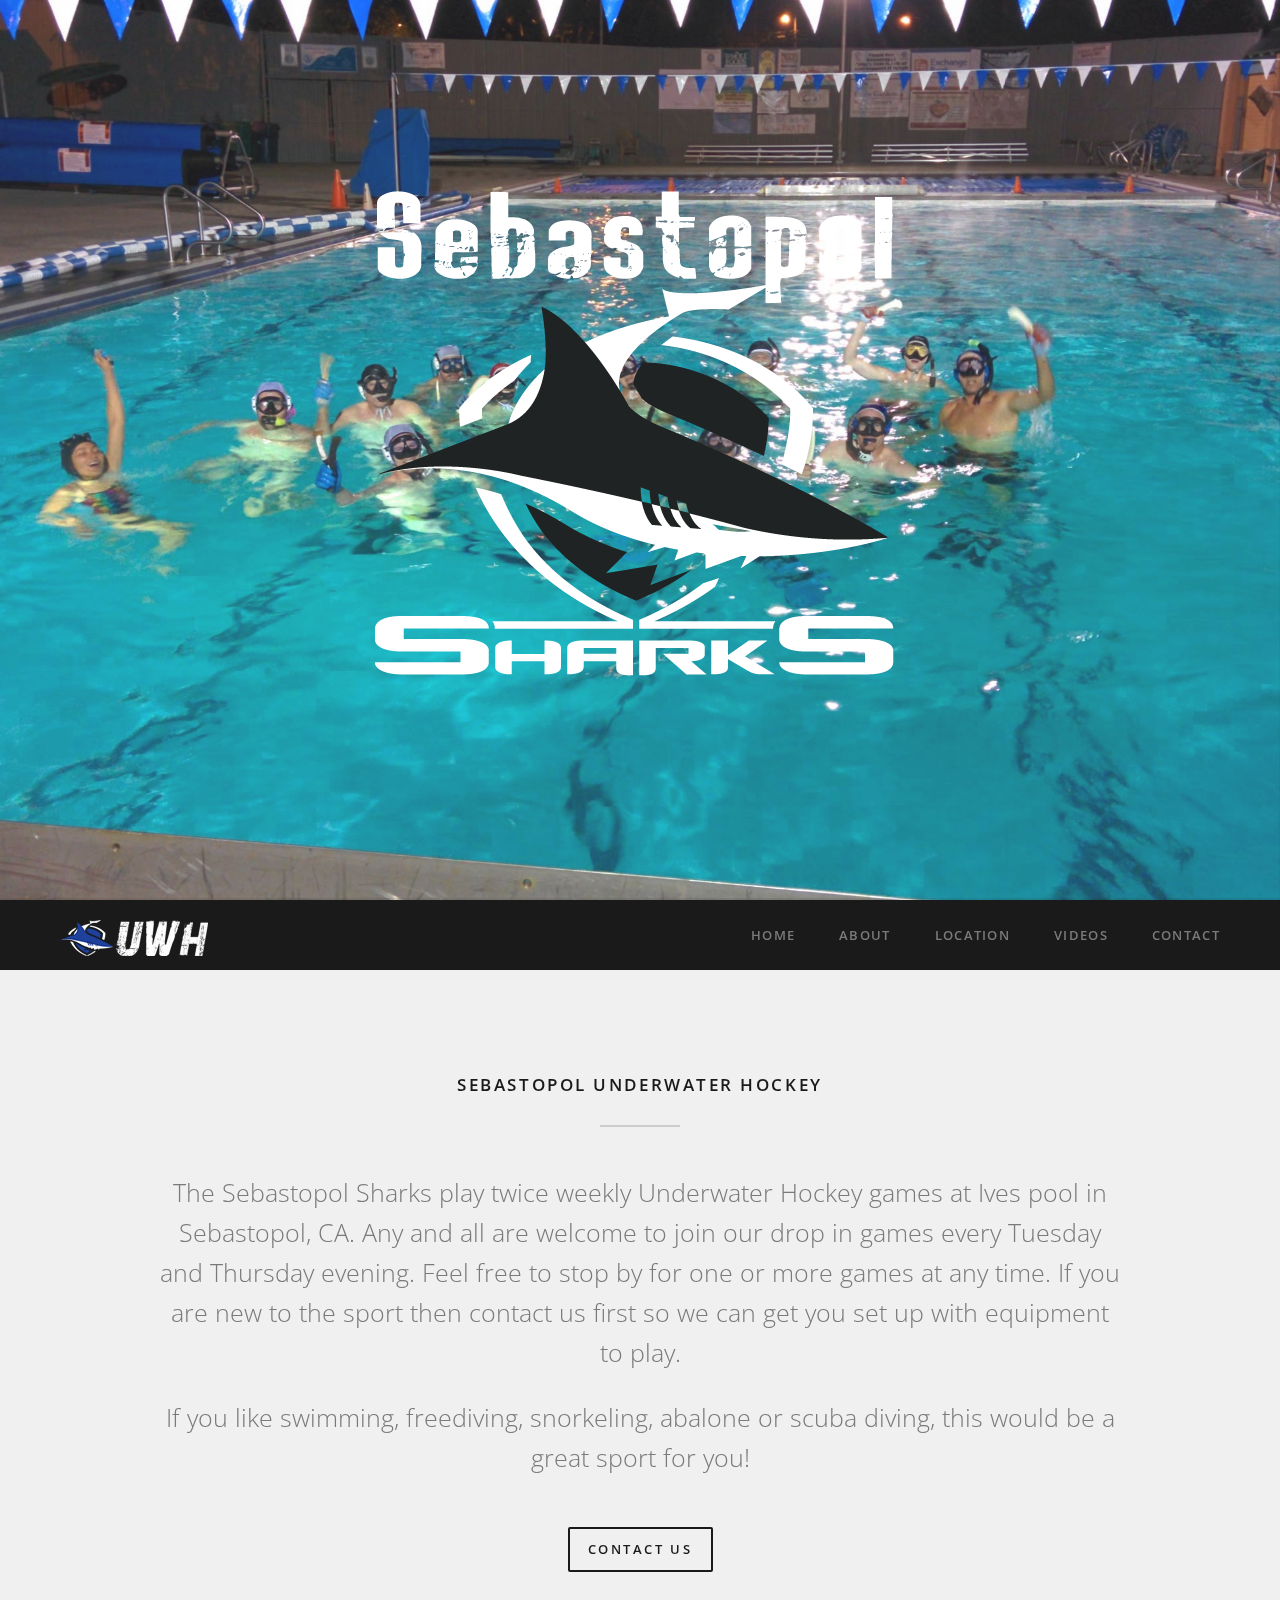
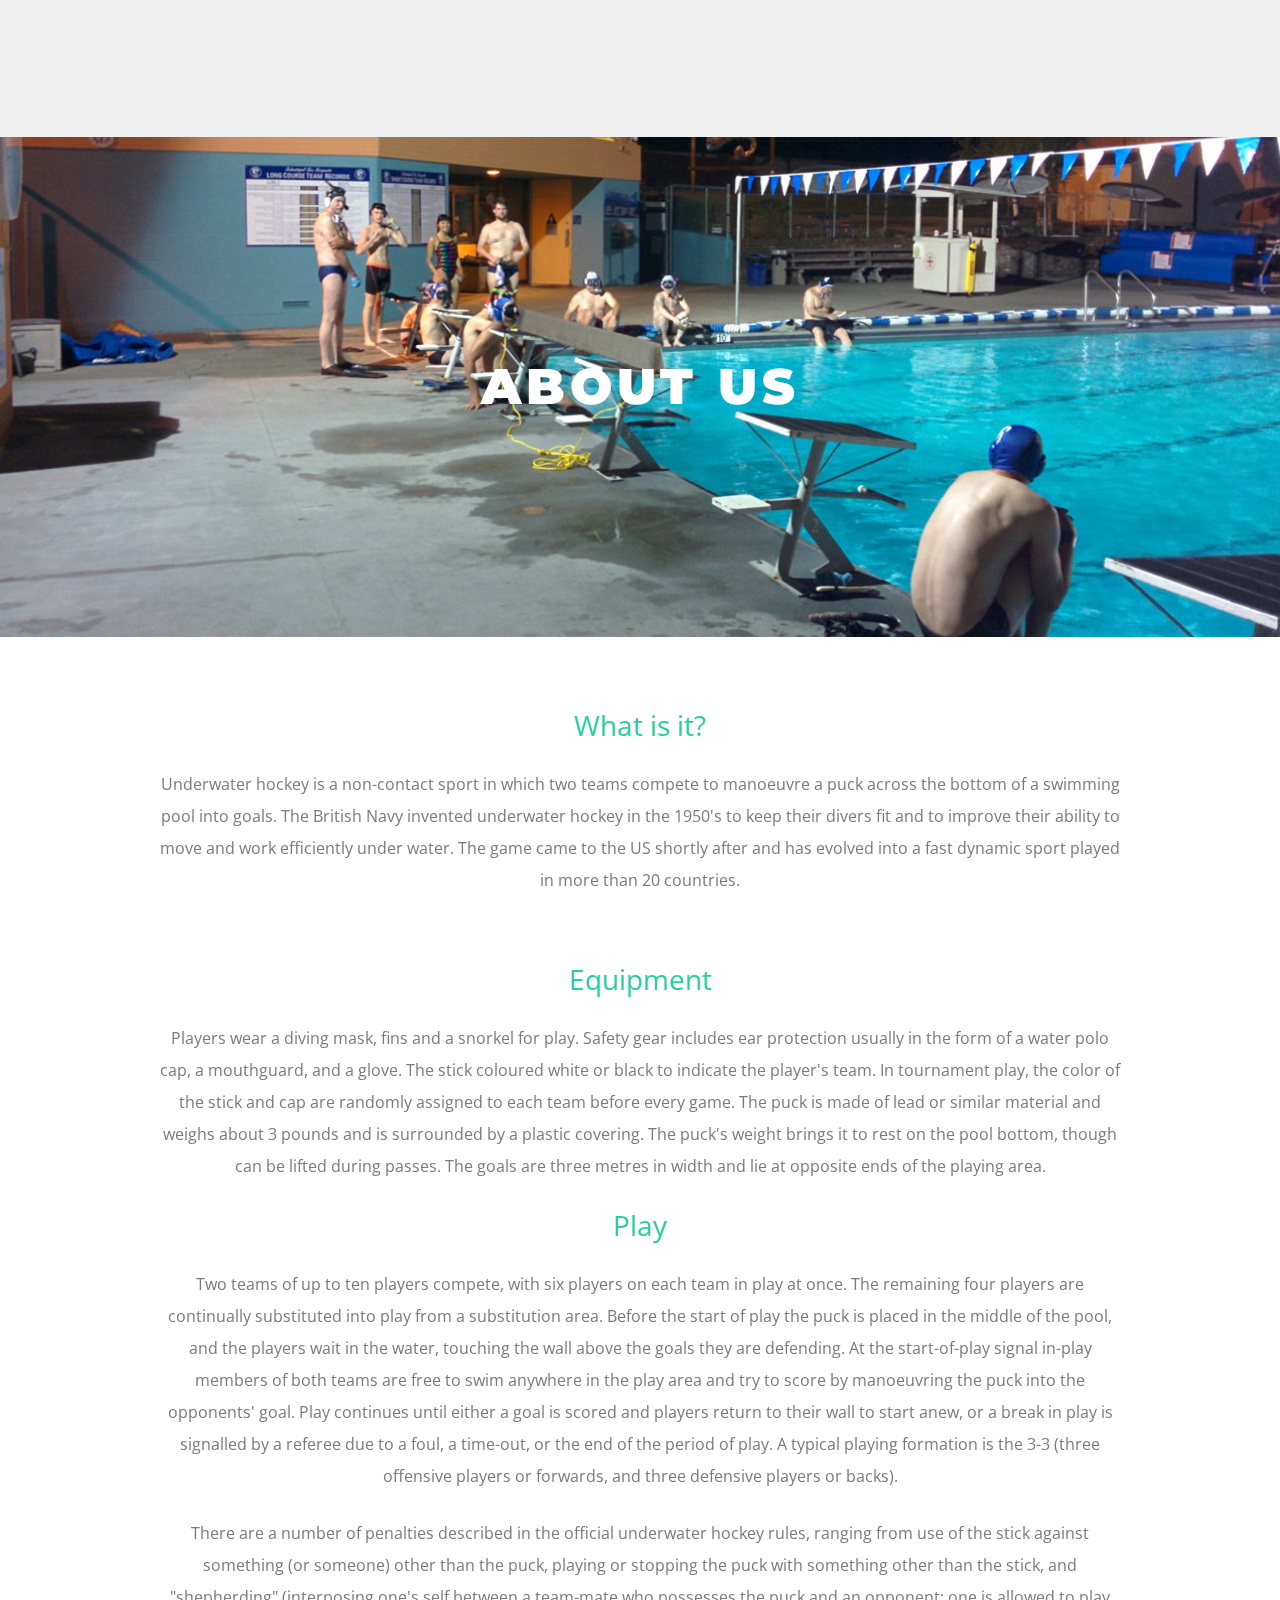
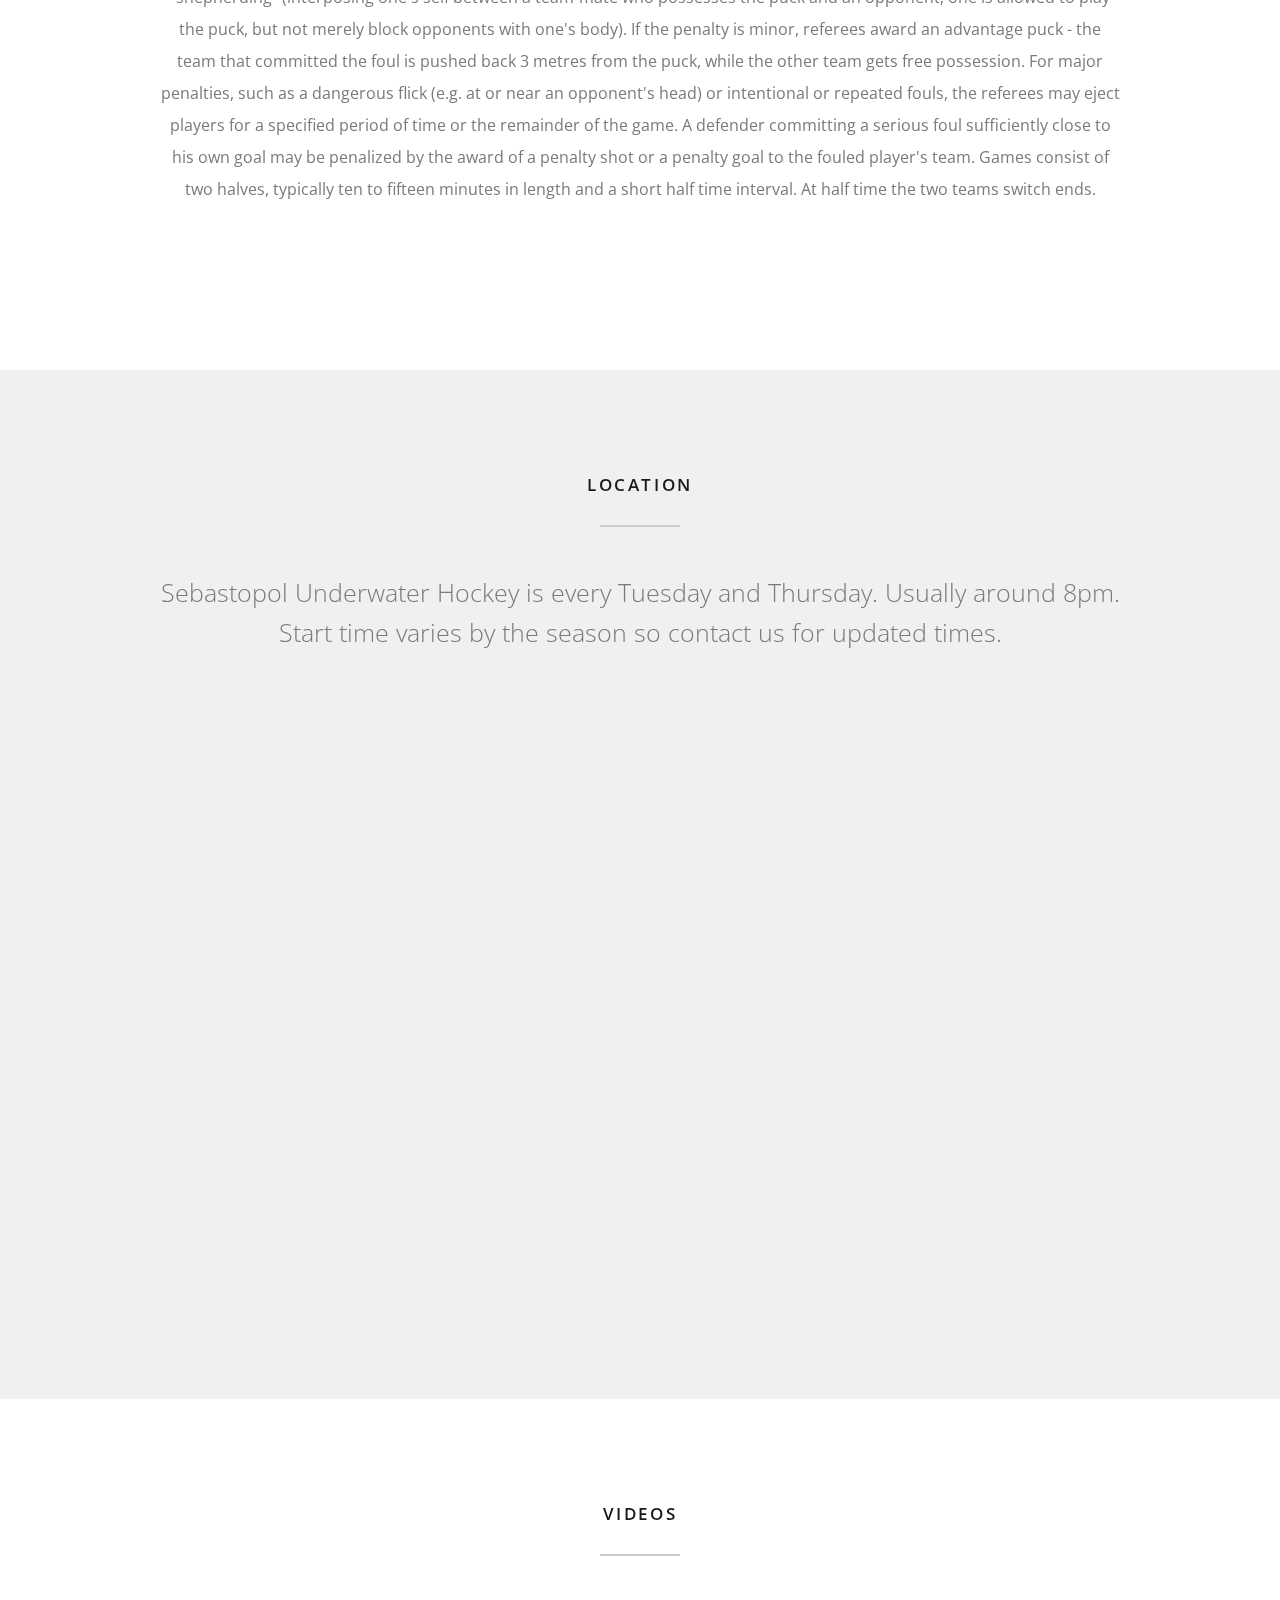
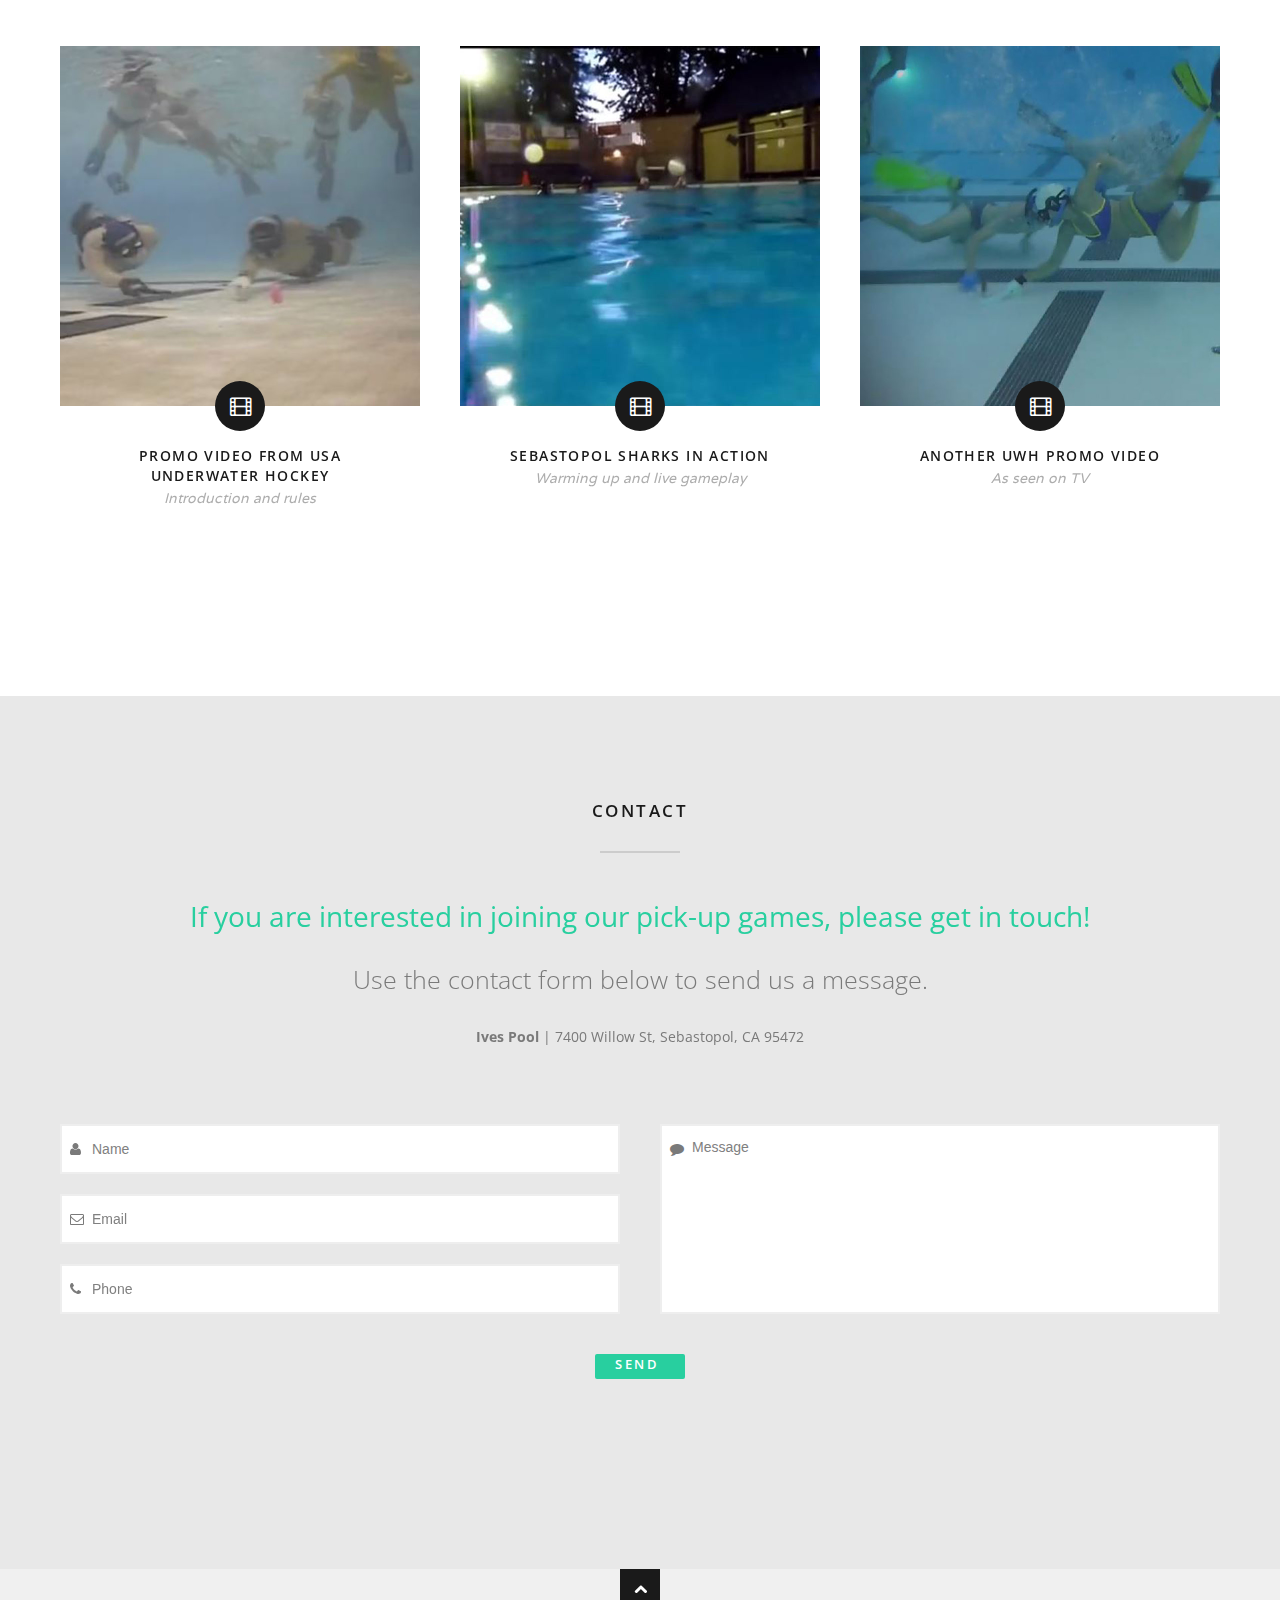
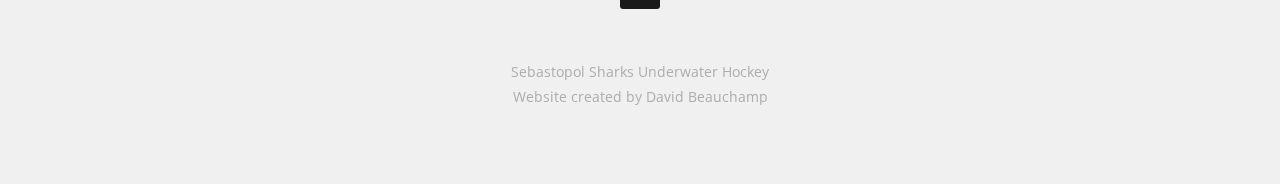
==== index.html @ 555e00df "Form button styles" ====
<!DOCTYPE html>
<!--[if IE 8 ]><html class="desktop ie8 no-js" lang="en-US"><![endif]-->
<!--[if IE 9 ]><html class="desktop ie9 no-js" lang="en-US"><![endif]-->
<!--[if (gte IE 9)|!(IE)]><!--><html class="no-js" lang="en-US"><!--<![endif]-->
   
	<head>
		<meta charset="UTF-8" />
		<title>Sebastopol Sharks | Underwater Hockey Club from Sebastopol, CA</title>
    <meta name="description" content="The Sebastopol Sharks are an Underwater Hockey club practicing underwater hockey in Sebastopol California.">
		<meta name="viewport" content="width=device-width, initial-scale=1.0, maximum-scale=1.0, user-scalable=0" />
    <meta name="author" content="David Beauchamp">

		<!--[if lt IE 9]>
		<script type="text/javascript">/*@cc_on'abbr article aside audio canvas details figcaption figure footer header hgroup mark meter nav output progress section summary subline time video'.replace(/\w+/g,function(n){document.createElement(n)})@*/</script>
		<![endif]-->
		<script type="text/javascript">if(Function('/*@cc_on return document.documentMode===10@*/')()){document.documentElement.className+=' ie10';}</script>

		<!-- favicon -->
		<link rel="apple-touch-icon" sizes="180x180" href="/apple-touch-icon.png">
		<link rel="icon" type="image/png" sizes="32x32" href="/favicon-32x32.png">
		<link rel="icon" type="image/png" sizes="16x16" href="/favicon-16x16.png">
		<link rel="manifest" href="/site.webmanifest">
		<link rel="mask-icon" href="/safari-pinned-tab.svg" color="#5bbad5">
		<meta name="msapplication-TileColor" content="#da532c">
		<meta name="theme-color" content="#ffffff">

		<link rel="stylesheet" type="text/css" href="//fonts.googleapis.com/css?family=Open+Sans:400italic,300,400,700,800|Montserrat:400,700|Varela:regular&amp;subset=latin,latin-ext">
		<link rel='stylesheet'  href='css/loader.css' type='text/css' media='all' />
		<link rel='stylesheet'  href='css/essentials.css' type='text/css' media='all' />
		<link rel='stylesheet'  href='css/ytplayer.css' type='text/css' media='all' />
		<link rel='stylesheet'  href='css/font-awesome.min.css' type='text/css' media='all' />
		<link rel='stylesheet'  href='css/magnific-popup.css' type='text/css' media='all' />
		<link rel='stylesheet'  href='css/jquery.bxslider.css' type='text/css' media='all' />
		<link rel='stylesheet'  href='css/superslides.css' type='text/css' media='all' />
		<link rel='stylesheet'  href='css/style.css' type='text/css' media='all' />
		<link rel='stylesheet'  href='css/common.css' type='text/css' media='all' />
		<link rel='stylesheet'  href='css/skin.css' type='text/css' media='all' />
		<link rel='stylesheet'  href='css/custom.css' type='text/css' media='all' />
		<link rel='stylesheet'  href='css/style2.css' type='text/css' media='all' />
		<script type='text/javascript' src='js/jquery.js'></script>
		<script type='text/javascript' src='js/jquery-migrate.min.js'></script>
		<style type="text/css">body,#a297586vform .submit{font-family:'Open Sans';}h1.fittext,h2.fittext,h3.fittext,h4.fittext,h5.fittext,h6.fittext,.bigtext h1,.bigtext h2,.bigtext h3,.bigtext h4,.bigtext h5,.bigtext h6,h1.bigtext,h2.bigtext,h3.bigtext,h4.bigtext,h5.bigtext,h6.bigtext,.fourofour h1{font-family:'Montserrat';}h1.serif,h2.serif,h3.serif,h4.serif,h5.serif,h6.serif,p.serif,.serif h1,.serif h2,.serif h3,.serif h4,.serif h5,.serif h6,.serif p,blockquote,ul.home-menu li em,.portfolio-thumb em,.fourofour em{font-family:'Varela';}</style><style type="text/css" id="pe-theme-custom-colors">a:hover{color:#28cf9f;}.text-color{color:#28cf9f;}h1.text-color{color:#28cf9f;}h2.text-color{color:#28cf9f;}h3.text-color{color:#28cf9f;}h4.text-color{color:#28cf9f;}h5.text-color{color:#28cf9f;}h6.text-color{color:#28cf9f;}p.text-color{color:#28cf9f;}.text-color h1{color:#28cf9f;}.text-color h2{color:#28cf9f;}.text-color h3{color:#28cf9f;}.text-color h4{color:#28cf9f;}.text-color h5{color:#28cf9f;}.text-color h6{color:#28cf9f;}.text-color p{color:#28cf9f;}q.colorq:before{color:#28cf9f;}q.colorq:after{color:#28cf9f;}a.arrow-link:after{color:#28cf9f;}.button.outline.color{background-color:#28cf9f;}.icon.outline.color{color:#28cf9f;}.main-menu h1 a{color:#28cf9f;}.toggle{color:#28cf9f;}.main-menu.white-menu .menu li a:hover{color:#28cf9f;}.icon.huge:hover{border-color:#28cf9f;}.serviceblock:hover i{border-color:#28cf9f;}#success_page h4{color:#28cf9f;}.post-meta a:hover{color:#28cf9f;}.post-body a:hover{color:#28cf9f;}li.cat-item a:hover{color:#28cf9f;}.widget_archive li a:hover{color:#28cf9f;}.fn a{color:#28cf9f;}.comment-meta a:hover{color:#28cf9f;}hover{color:#28cf9f;}.required{color:#28cf9f;}.serviceblock i:hover{background-color:#28cf9f;}.text-bg{background-color:#28cf9f;}.text-bg.color{background-color:#28cf9f;}a.button:hover{background-color:#28cf9f;}a .icon:hover{background-color:#28cf9f;}.button.color{background-color:#28cf9f;}.icon.color{background-color:#28cf9f;}a.button.outline.color:hover{background-color:#28cf9f;}a .icon.outline.color:hover{background-color:#28cf9f;}.bullet-pagination a{background-color:#28cf9f;}ul.home-menu li a:hover>i{border-color:#28cf9f;}a.play-btn:hover>i{background-color:#28cf9f;}.portfolio-thumb:hover i{background-color:#28cf9f;}li.service-item:hover i{background-color:#28cf9f;}#a297586vform .submit{background-color:#28cf9f;}#a297586vform input[type='submit'][disabled]{background-color:#28cf9f;}.fourofour a:hover>i{border-color:#28cf9f;}.tags a:hover{background-color:#28cf9f;}.widget_tag_cloud .tagcloud a:hover{background-color:#28cf9f;}a.comment-reply-link:hover{background-color:#28cf9f;}#respond form button[type='submit']{background-color:#28cf9f;}#respond form button[type='submit'][disabled]{background-color:#28cf9f;}.bx-wrapper .bx-pager.bx-default-pager a:hover{background-color:#28cf9f;}.bx-wrapper .bx-pager.bx-default-pager a.active{background-color:#28cf9f;}a.underline{border-color:#28cf9f;}.play-btn:hover>i{border-color:#28cf9f;}#a297586vform input:focus{border-color:#28cf9f;}#a297586vform textarea:focus{border-color:#28cf9f;}#a297586vform select:focus{border-color:#28cf9f;}.widget_search input.search:focus{border-color:#28cf9f;}#respond form input[type=text]:focus{border-color:#28cf9f;}#respond form textarea:focus{border-color:#28cf9f;}.fa.icon.outline.color{border-color:#28cf9f;}
		</style>
		<script src="https://www.google.com/recaptcha/api.js"></script>
</head>

<body class="home page page-id-29 page-parent page-template page-template-page_home-php">

	<!-- Preloader -->
	<div id="preloader">
		<div id="status">&nbsp;</div>
	</div>				
					
	<section id="home" class="home-wrap video playhide">
		<div class="home-content text-white">
			<h1 class="fittext uppercase bold">
				<img src="img/sebastopol_sharks_site_logo2.png" id="shark-logo" alt="Sebastopol Sharks Underwater Hockey Logo" />
			</h1>
		</div>
	</section>

	<div class="video-container">
	</div>
	
	<div style="background-image: url('img/bg2.jpg');" class="fullscreen-img">
	</div>			

<!-- Menu -->
<div class="main-menu fixedmenu">
	<div class="menu-wrap">	
		<a href="#" class="smoothscroll">
			<img src="img/sharks-uwh.png" width="148" height="36" alt="Underwater Hockey Sebastopol California logo">
		</a>
		<input type="checkbox" id="toggle" />
		<label for="toggle" class="toggle"></label>

		<ul class="nav">
			<li id="menu-item-63" class="menu-item menu-item-type-post_type menu-item-object-page current-menu-item page_item page-item-29 current_page_item smoothscroll current-menu-item active menu-item-63"><a href="/index.html">Home</a></li>
			<li id="menu-item-65" class="menu-item menu-item-type-post_type menu-item-object-page smoothscroll menu-item-65"><a href="/#about">About</a></li>
			<li id="menu-item-64" class="menu-item menu-item-type-post_type menu-item-object-page smoothscroll menu-item-64"><a href="/#location">Location</a></li>
			<li id="menu-item-64" class="menu-item menu-item-type-post_type menu-item-object-page smoothscroll menu-item-64"><a href="/#videos">Videos</a></li>
			<li id="menu-item-222" class="menu-item menu-item-type-post_type menu-item-object-page smoothscroll menu-item-222"><a href="/#contact">Contact</a></li>
		</ul>
	</div>	
</div>

<!-- <section id="tournament" class="call-to-action" style="background-color:#333333">
	<div class="header small">
		<div class="header-center">
			<div class="centerdiv" style="padding: 80px 0;">
				<h5 class="bigtext serif italic text-color">Sebastapol Sharks would like to invite all those interested to attend our 4th annual post thanksgiving pot luck.</h5>
				<hr />
				<p class="big thin">It will occur on the Saturday after thanksgiving November 26th from 14:30 - 19:30 with some place to eat afterwards.  We are deciding on the location, Nate even though he will be in Columbia playing a much more intense but less fun UWH event has volunteered his parents but other locals may be hosting, you don't need to worry about that just yet, come play and then we will get you to food after.</p>
				<p class="big thin">Just as in the past the teams will be made based on my knowledge of the individuals skill with some input by sorta impartial participants the day of.  That said we still need a head count and a rough idea of who will be attending.</p>
				<p class="big thin">Format will vary depending on who shows up but will be short games run back to back to back for the time we have available.  Teams will be 5 or 6 players and since it is normally cold outside and we don't have room for in water subbing we won't have subs.  Keeps it simple that way.
At the end we will have a final game and declare a champion, give out some nominal prize and do our best to forget who those people were.</p>
				<p class="big thin">Cost will be kept to a minimum, the more we have the cheaper it will be on an individual basis but should be in the $20 range... think 3 regular practices just all at once.</p>
				<p class="big thin">The pool is one of the more fun to play in will will find anywhere. 25 yds long x 6 lanes wide.  That means no artificial walls, no puck crossing the a lane line for a boarder just a box filled with water and real hard sides of the pool to squish people against.  The bottom is sorta fast painted fiberglass so your sticks don't wear down, your suits don't get chewed up and the puck will move with relative ease.</p>
				<p class="big thin">Please respond using the contact form at <a style="color: #28cf9f;" href="#contact" target="_self">the bottom</a>, as soon as convenient so I can get a rough idea on the number of people to try and best divide teams and time to maximize our fun.</p>
				<p class="big thin">Cheers,<br/>Scott Tucker</p>
			</div>
		</div>
	</div>

</section> -->

<section id="intro-text" class="introduction" style="background-color:#f0f0f0">
	<div class="row">
		<div class="ten columns center">

			<!-- The title -->
			<div class="title">
				<h1>Sebastopol Underwater Hockey</h1>
				<hr>
			</div>
		
			<p class="big thin">The Sebastopol Sharks play twice weekly Underwater Hockey games at Ives pool in Sebastopol, CA. Any and all are welcome to join our drop in games every Tuesday and Thursday evening. Feel free to stop by for one or more games at any time. If you are new to the sport then contact us first so we can get you set up with equipment to play.</p>
			<p class="big thin">If you like swimming, freediving, snorkeling, abalone or scuba diving, this would be a great sport for you!</p>
			<p><a class="button outline smoothscroll " href="/#contact" target="_self">Contact Us</a></p>

		</div>
	</div>
</section>

<section id="about" class="about" style="background-color:#ffffff">
	
	<div style="background-image: url('img/hanging-out2.jpg')" class="header bottom">
		<div class="header-center">
			<div class="centerdiv text-white">
				<h4 class="bigtext uppercase letterspace bold">About Us</h4>
			</div>
		</div>
	</div>	
	
	<div class="row margin-bottom">
		<div class="ten columns center">
			<h2 class="text-color">What is it?</h2>
	    <div class="page-author-content">
	      <p>Underwater hockey is a non-contact sport in which two teams compete to manoeuvre a puck across the bottom of a swimming pool into goals. The British Navy invented underwater hockey in the 1950's to keep their divers fit and to improve their ability to move and work efficiently under water. The game came to the US shortly after and has evolved into a fast dynamic sport played in more than 20 countries.</p>
	    </div>
    </div>
  </div>
    
	<div class="row">
		<div class="ten columns center">
			<h2 class="text-color">Equipment</h2>	
	    <div class="page-author-content">
				<p>Players wear a diving mask, fins and a snorkel for play. Safety gear includes ear protection usually in the form of a water polo cap, a mouthguard, and a glove.
						The stick coloured white or black to indicate the player's team. In tournament play, the color of the stick and cap are randomly assigned to each team before every game.
						The puck is made of lead or similar material and weighs about 3 pounds and is surrounded by a plastic covering. The puck's weight brings it to rest on the pool bottom, though can be lifted during passes. The goals are three metres in width and lie at opposite ends of the playing area.</p>
			</div>
		</div>
	</div>

	<div class="row">
			<div class="ten columns center">
				<h2 class="text-color">Play</h2>	
				<div class="page-author-content">
					<p>Two teams of up to ten players compete, with six players on each team in play at once. The remaining four players are continually substituted into play from a substitution area.
							Before the start of play the puck is placed in the middle of the pool, and the players wait in the water, touching the wall above the goals they are defending. At the start-of-play signal in-play members of both teams are free to swim anywhere in the play area and try to score by manoeuvring the puck into the opponents' goal. Play continues until either a goal is scored and players return to their wall to start anew, or a break in play is signalled by a referee due to a foul, a time-out, or the end of the period of play. A typical playing formation is the 3-3 (three offensive players or forwards, and three defensive players or backs).</p>
					<p>There are a number of penalties described in the official underwater hockey rules, ranging from use of the stick against something (or someone) other than the puck, playing or stopping the puck with something other than the stick, and "shepherding" (interposing one's self between a team-mate who possesses the puck and an opponent; one is allowed to play the puck, but not merely block opponents with one's body). If the penalty is minor, referees award an advantage puck - the team that committed the foul is pushed back 3 metres from the puck, while the other team gets free possession. For major penalties, such as a dangerous flick (e.g. at or near an opponent's head) or intentional or repeated fouls, the referees may eject players for a specified period of time or the remainder of the game. A defender committing a serious foul sufficiently close to his own goal may be penalized by the award of a penalty shot or a penalty goal to the fouled player's team.
							Games consist of two halves, typically ten to fifteen minutes in length and a short half time interval. At half time the two teams switch ends.</p>
				</div>
			</div>
		</div>

</section>

<!-- <section class="call-to-action" style="background-color:#333333">
	<div class="header small">
		<div class="header-center">
			<div class="centerdiv">
				<h5 class="bigtext serif italic text-color"><br>
					<i style="float:right;">-Anonymous</i>
				</h5>
			</div>
		</div>
	</div>
</section> -->
        
<section class="more-work" id="location" style="background-color:#f0f0f0">	
	<div class="row">
		<div class="ten columns center">

			<div class="title">
				<h1>Location</h1>
				<hr>
			</div>		
			<p class="big thin">Sebastopol Underwater Hockey is every Tuesday and Thursday. Usually around 8pm. Start time varies by the season so contact us for updated times.</p>	
			<div class="page-body pe-wp-default">
				<p><iframe src="https://maps.google.com/maps?f=q&amp;source=embed&amp;hl=en&amp;geocode=&amp;q=Ives+Swimming+Pool,+Willow+Street,+Sebastopol,+CA&amp;aq=0&amp;oq=ives+pool+sebas&amp;sll=38.43555,-122.703545&amp;sspn=0.142262,0.308647&amp;ie=UTF8&amp;hq=Ives+Swimming+Pool,&amp;hnear=Willow+St,+Sebastopol,+Sonoma,+California+95472&amp;t=m&amp;cid=5983342784564646512&amp;ll=38.399996,-122.826405&amp;spn=0.008896,0.01929&amp;iwloc=A&amp;output=embed" frameborder="2" marginwidth="0" marginheight="0" scrolling="no" width="900" height="550"></iframe></p>
			</div>

		</div>
	</div>
</section>
        
<section id="videos" class="introduction" style="background-color:#fff">
	<div class="row">
		<div class="ten columns center margin-bottom">

			<div class="title">
				<h1>Videos</h1>
				<hr>
			</div>
		</div>
	</div>

	<div class="row margin equal">			
	<div class="four columns medium-six columns small-twelve columns fade-it portfolio-thumb dolightbox single-video">											
		<a class="popup-vimeo" href="http://vimeo.com/6919536">
			<img alt="Underwater hockey introduction" width="720" height="720" src="img/video-1.jpg"/><i class="fa fa-film"></i>
			<b>Promo video from USA Underwater Hockey</b>
			<em>Introduction and rules</em>
		</a>			
	</div>
			
	<div class="four columns medium-six columns small-twelve columns fade-it portfolio-thumb dolightbox single-video">					
		<a class="popup-youtube" href="https://www.youtube.com/watch?v=3oxBxt1nT_8">
			<img alt="Sebastopol Sharks underwater hockey playing the sport" width="720" height="720" src="img/video-2.jpg"/><i class="fa fa-film"></i>
			<b>Sebastopol Sharks in action</b>
			<em>Warming up and live gameplay</em>
		</a>			
	</div>
        
	<div class="four columns medium-six columns small-twelve columns fade-it portfolio-thumb dolightbox single-video">					
		<a class="popup-vimeo" href="http://vimeo.com/31221868">
			<img alt="USA Underwater hockey" width="720" height="720" src="img/video-3.jpg"/><i class="fa fa-film"></i>
			<b>Another UWH Promo Video</b>
			<em>As seen on TV</em>
		</a>		
	</div>
	</div>
</section>
        
<!-- Contact -->
<section id="contact" class="contact" style="background-color:#e8e8e8">
	<div class="row">
		<div class="ten columns center">

			<div class="title">
				<h1>Contact</h1>
				<hr>
			</div>
			
			<h2 class="text-color">If you are interested in joining our pick-up games, please get in touch!</h2>
			<p class="big thin">Use the contact form below to send us a message.</p>
			<p><strong>Ives Pool</strong>  |  7400 Willow St, Sebastopol, CA 95472</p>	 
		</div>
	</div>

	<div class="row">
		<form name="Contact Form" class="peThemeCForm" id="a297586vform" method="POST" data-netlify="true" netlify-honeypot="bot-field">
			<fieldset>
				<p class="hidden" style="display:none;">
					<label>
						Don’t fill this out if you’re human: <input name="bot-field" />
					</label>
				</p>
				<div class="six columns">
					<label for="name" accesskey="U"><i class="fa fa-user"></i></label>
					<input name="name" placeholder="Name" type="text" id="name" size="30" />

					<label for="email" accesskey="E"><i class="fa fa-envelope-o"></i></label>
					<input name="email" placeholder="Email" type="email" id="email" size="30" required />

					<label for="phone" accesskey="P"><i class="fa fa-phone"></i></label>
					<input name="phone" placeholder="Phone" type="tel" id="phone" size="30" />
				</div>
				<div class="six columns">
					<label for="comments" accesskey="C"><i class="fa fa-comment"></i></label>
					<textarea name="comments" placeholder="Message" id="comments" required ></textarea>
				</div>
				<div class="twelve columns">
					<button type="submit" class="submit" id="submit" value="Send Message">Send <i id="fa-send-icon" class="fa fa-paper-plane"></i></button>
				</div>
			</fieldset>
		</form>
		<div class="twelve columns">
			<br />
			<p class="big thin contact__msg"></p>
		</div>
	</div>
</section>

	<!-- The footer -->
	<section class="footer-two">
		<div class="row">
			<div class="twelve columns">

				<!-- Back to top button -->
				<p><a href="#" class="back-to-top smoothscroll"><i class="fa fa-chevron-up icon arrow-top"></i></a></p>

				<!-- Credits -->
				<p class="text-light">Sebastopol Sharks Underwater Hockey 
				<br>Website created by David Beauchamp</p>

			</div>
		</div>
	</section>
	<script type='text/javascript' src='js/theme.min.js'></script>
	<script>
    const handleSubmit = (event) => {
      event.preventDefault();
      const myForm = event.target;
      const formData = new FormData(myForm);
      jQuery("#fa-send-icon").removeClass("fa-paper-plane").addClass("fa-spinner fa-spin");
      
      fetch("/", {
        method: "POST",
        headers: { "Content-Type": "application/x-www-form-urlencoded" },
        body: new URLSearchParams(formData).toString(),
      })
        .then(() => {
          jQuery(".contact__msg").text('Form successfully submitted').slideDown();
          jQuery("#a297586vform").find("input[type=text], input[type=email], input[type=tel], textarea").val("");
          jQuery("#fa-send-icon").removeClass("fa-spinner fa-spin").addClass("fa-paper-plane");
        })
        .catch((error) => {
          jQuery("#fa-send-icon").removeClass("fa-spinner fa-spin");
          jQuery(".contact__msg").text(error).slideDown();
        });
    };

    document
      .querySelector("form")
      .addEventListener("submit", handleSubmit);
	</script>
</body>
</html>
---- css/loader.css ----
#preloader {
position: fixed;
top: 0;
left: 0;
right: 0;
bottom: 0;
background-color: #ffffff;
z-index: 999;
}

#status {
width: 200px;
height: 200px;
position: absolute;
left: 50%;
top: 50%;
background-image: url(../img/status.gif);
background-repeat: no-repeat;
background-position: center;
margin: -100px 0 0 -100px;
}
---- css/essentials.css ----
html, body {
height: 100%;
min-height: 100#;
}

body {
overflow-x: hidden;
padding: 0;
}

/* Tim Pietrusky advanced checkbox hack (Android <= 4.1.2) */
body{ -webkit-animation: bugfix infinite 1s; }
@-webkit-keyframes bugfix { from {padding:0;} to {padding:0;} }

/* Eric Meyer's Reset CSS v2.0 - http://cssreset.com */
html,body,div,span,applet,object,iframe,h1,h2,h3,h4,h5,h6,p,blockquote,pre,a,abbr,acronym,address,big,cite,code,del,dfn,em,img,ins,kbd,q,s,samp,small,strike,strong,sub,sup,tt,var,b,u,i,center,dl,dt,dd,ol,ul,li,fieldset,form,label,legend,table,caption,tbody,tfoot,thead,tr,th,td,article,aside,canvas,details,embed,figure,figcaption,footer,header,hgroup,menu,nav,output,ruby,section,summary,time,mark,audio,video{border:0;font-size:100%;font:inherit;vertical-align:baseline;margin:0;padding:0}article,aside,details,figcaption,figure,footer,header,hgroup,menu,nav,section{display:block}body{line-height:1}ol,ul{list-style:none}blockquote,q{quotes:none}blockquote:before,blockquote:after,q:before,q:after{content:none}table{border-collapse:collapse;border-spacing:0}

/* Other resets */
* {
margin: 0;
padding: 0;
border: 0;
-webkit-tap-highlight-color: rgba(255, 255, 255, 0)!important; 
-webkit-focus-ring-color: rgba(255, 255, 255, 0)!important; 
outline: none!important;
}

/* Typography resets */
html {
font-size: 1em; /* 1 */
-webkit-text-size-adjust: 1em; /* 2 */
-ms-text-size-adjust: 1em; /* 2 */
}

body {
vertical-align: baseline;
}

html,
button,
input,
select,
textarea {
font-family: sans-serif;
}

/* Apply a natural box layout model to all elements */
*, *:before, *:after {
-webkit-box-sizing: border-box;
-moz-box-sizing: border-box;
box-sizing: border-box;
}

/* FitVids classes */
video {
max-width: 100%;
height: auto;
}

iframe,
embed,
object {
max-width: 100%;
}

.vendor {
padding: 0;
background: #fafafa;
margin-bottom: 0;
}

.unsupported {
background: #fafafa;
}

/* No outlines */
a:focus {
outline: 0;
}

a:hover,
a:active {
outline: 0;
}

/* Responsive images placed in a row to save a conflict with fullscreen background images */
.row img {
max-width: 100%;
vertical-align: middle;
}

/* Iframes */
iframe {
border: 0;
}

iframe,
object,
embed {
max-width: 100%;
}

/* Code */
pre {
white-space: pre-wrap;
white-space: -moz-pre-wrap;
white-space: -pre-wrap;
white-space: -o-pre-wrap;
word-wrap: break-word;
}

pre {
padding: 10px;
background: #eeeeee;
border: 1px solid #cccccc;
white-space: pre-wrap;
}

pre code {
color: #333333;
}

code {
font-family: Courier New, monospace;
font-size: 14px;
}

code span {
color: #33aa33;
font-weight: bold;
}

/* Standard form elements */
form {
margin: 0;
padding: 0;
display: block;
}

input[type=text],
input[type=url],
input[type=tel],
input[type=number],
input[type=email],
textarea {
width: 100%;
height: 40px;
display: block;
border: 2px solid #eeeeee;
background: #ffffff;
font-size: 16px;
padding-left: 6px;
border-radius: 0;
margin-bottom: 20px;
}

textarea {
padding-top: 9px;
overflow: auto;
vertical-align: top;
resize: none;
}

.placeholder {
color: #808080;
}

:-moz-placeholder {
color: #808080;
}

::-moz-placeholder {
color: #808080;
}

:-ms-input-placeholder {
color: #808080;
}

::-webkit-input-placeholder {
color: #808080;
}

input:focus,
textarea:focus {
outline: 0;
border-color: #c0c0c0;
color: #333333;
}

input.error,
textarea.error {
border-color: red;
}

/* Shape effects */
.circle {
-webkit-border-radius: 50%;
		border-radius: 50%; 
}

.rounded {
-webkit-border-radius: 5px;
		border-radius: 5px;
}

/* Aligning */
.pull-left {
float: left;
}

.pull-right {
float: right;
}

.alignleft,
img.alignleft {
text-align: left;
}

.alignright,
img.alignright {
text-align: right;
}

.aligncenter,
img.aligncenter {
text-align: center;
}

.alignnone,
img.alignnone {
text-align: inherit;
}

img.alignleft {
display: inline-block;
float: left;
margin-right: 25px;
margin-bottom: 25px;
}

img.alignright {
display: inline-block;
float: right;
margin-left: 25px;
margin-bottom: 25px;
}

img.aligncenter {
display: block;
margin: 0 auto 25px;
}

img:after {
clear: both;
}

/* Margins */
img {
margin-bottom: 25px;
}

.no-margin {
margin-top: 0;
margin-bottom: 0;
}

.margin-all {
margin: 25px;
}

.margin {
margin-top: 25px;
margin-bottom: 25px;
}

.margin-top {
margin-top: 25px;
}

.margin-bottom {
margin-bottom: 25px;
}

.margin-big {
margin-top: 50px;
margin-bottom: 50px;
}

.margin-all-big {
margin: 50px;
}

.margin-top-big {
margin-top: 50px;
}

.margin-bottom-big {
margin-bottom: 50px;
}

.margin-small {
margin-top: 10px;
margin-bottom: 10px;
}

.margin-all-small {
margin: 10px;
}

.margin-top-small {
margin-top: 10px;
}

.margin-bottom-small {
margin-bottom: 10px;
}

/* Styles for Magnific Popup */
.mfp-container {
padding: 0;
}

.inline-popup {
position: relative;
background: #ffffff;
padding: 20px;
width: auto;
max-width: 600px;
margin: 0 auto;
}

.inline-popup.fullheight {
height: 100%;
min-height: 100vh;
}

.inline-popup.fullscreen {
width: 100%;
max-width: 100%;
height: 100%;
min-height: 100vh;
}

.soundcloud-popup .mfp-iframe {
height: 182px;
}

/*
Default grid
Large grid - 1200+ screens
Tablet grid - Tablet portrait
Medium grid - Smartphone landscape
Small grid - Smartphone portrait
Clearing the grid
*/

/* Default 960 grid with 40px gutter */
.row { position: relative; width: 960px; margin: 0 auto; }
.column, .columns { float: left; display: inline; margin-left: 20px; margin-right: 20px; }
.row.margin > .column, .row.margin > .columns { margin: 20px; }
.row.margin-bottom > .column, .row.margin-bottom > .columns { margin-bottom: 40px; }

/* Base grid */
.one.column,
.one.columns { width: 40px; }
.two.columns { width: 120px; }
.three.columns { width: 200px; }
.four.columns { width: 280px; }
.five.columns { width: 360px; }
.six.columns { width: 440px; }
.seven.columns { width: 520px; }
.eight.columns { width: 600px; }
.nine.columns { width: 680px; }
.ten.columns { width: 760px; }
.eleven.columns { width: 840px; }
.twelve.columns { width: 920px; }

/* Offsets */
.offset-by-one { margin-left: 100px; }
.offset-by-two { margin-left: 180px; }
.offset-by-three { margin-left: 260px; }
.offset-by-four { margin-left: 340px; }
.offset-by-five { margin-left: 420px; }
.offset-by-six { margin-left: 500px; }
.offset-by-seven { margin-left: 580px; }
.offset-by-eight { margin-left: 660px; }
.offset-by-nine { margin-left: 740px; }
.offset-by-ten { margin-left: 820px; }
.offset-by-eleven { margin-left: 900px; }

/* Centering the grid */
.one.column.center,
.one.columns.center { margin-left: 460px; }
.two.columns.center { margin-left: 420px; }
.three.columns.center { margin-left: 380px; }
.four.columns.center { margin-left: 340px; }
.five.columns.center { margin-left: 300px; }
.six.columns.center { margin-left: 260px; }
.seven.columns.center { margin-left: 220px; }
.eight.columns.center { margin-left: 180px; }
.nine.columns.center { margin-left: 140px; }
.ten.columns.center { margin-left: 100px; }
.eleven.columns.center { margin-left: 60px; }
.twelve.columns.center { margin-left: 20px; }

/* Large */
@media only screen and (min-width: 1200px) {

.row { width: 1200px; }
.column, .columns { margin-left: 20px; margin-right: 20px; }
.row.margin > .column, .row.margin > .columns { margin: 20px; }
.row.margin-bottom > .column, .row.margin-bottom > .columns { margin-bottom: 40px; }

.one.column,
.one.columns { width: 60px; }
.two.columns { width: 160px; }
.three.columns { width: 260px; }
.four.columns { width: 360px; }
.five.columns { width: 460px; }
.six.columns { width: 560px; }
.seven.columns { width: 660px; }
.eight.columns { width: 760px; }
.nine.columns { width: 860px; }
.ten.columns { width: 960px; }
.eleven.columns { width: 1060px; }
.twelve.columns { width: 1160px; }

/* Offsets */
.offset-by-one { margin-left: 120px; }
.offset-by-two { margin-left: 220px; }
.offset-by-three { margin-left: 320px; }
.offset-by-four { margin-left: 420px; }
.offset-by-five { margin-left: 520px; }
.offset-by-six { margin-left: 620px; }
.offset-by-seven { margin-left: 720px; }
.offset-by-eight { margin-left: 820px; }
.offset-by-nine { margin-left: 920px; }
.offset-by-ten { margin-left: 1020px; }
.offset-by-eleven { margin-left: 1120px; }

/* Centering the grid */
.one.column.center,
.one.columns.center { margin-left: 570px; }
.two.columns.center { margin-left: 520px; }
.three.columns.center { margin-left: 470px; }
.four.columns.center { margin-left: 420px; }
.five.columns.center { margin-left: 370px; }
.six.columns.center { margin-left: 320px; }
.seven.columns.center { margin-left: 270px; }
.eight.columns.center { margin-left: 220px; }
.nine.columns.center { margin-left: 170px; }
.ten.columns.center { margin-left: 120px; }
.eleven.columns.center { margin-left: 70px; }
.twelve.columns.center { margin-left: 20px; }

}

/* Tablet */
@media only screen and (min-width: 768px) and (max-width: 959px) {

.row { width: 720px; }
.column, .columns { margin-left: 15px; margin-right: 15px; }
.row.margin > .column, .row.margin > .columns { margin: 15px; }
.row.margin-bottom > .column, .row.margin-bottom > .columns { margin-bottom: 30px; }

.one.column,
.one.columns { width: 30px; }
.two.columns { width: 90px; }
.three.columns { width: 150px; }
.four.columns { width: 210px; }
.five.columns { width: 270px; }
.six.columns { width: 330px; }
.seven.columns { width: 390px; }
.eight.columns { width: 450px; }
.nine.columns { width: 510px; }
.ten.columns { width: 570px; }
.eleven.columns { width: 630px; }
.twelve.columns { width: 690px; }

/* Offsets */
.offset-by-one { margin-left: 75px; }
.offset-by-two { margin-left: 135px; }
.offset-by-three { margin-left: 195px; }
.offset-by-four { margin-left: 255px; }
.offset-by-five { margin-left: 315px; }
.offset-by-six { margin-left: 375px; }
.offset-by-seven { margin-left: 435px; }
.offset-by-eight { margin-left: 495px; }
.offset-by-nine { margin-left: 555px; }
.offset-by-ten { margin-left: 615px; }
.offset-by-eleven { margin-left: 675px; }

/* Centering the grid */
.one.column.center,
.one.columns.center { margin-left: 345px; }
.two.columns.center { margin-left: 315px; }
.three.columns.center { margin-left: 285px; }
.four.columns.center { margin-left: 255px; }
.five.columns.center { margin-left: 225px; }
.six.columns.center { margin-left: 195px; }
.seven.columns.center { margin-left: 165px; }
.eight.columns.center { margin-left: 135px; }
.nine.columns.center { margin-left: 105px; }
.ten.columns.center { margin-left: 75px; }
.eleven.columns.center { margin-left: 45px; }
.twelve.columns.center { margin-left: 15px; }

/* Special layout grid */
.tablet-one.column,
.tablet-one.columns { width: 30px; }
.tablet-two.columns { width: 90px; }
.tablet-three.columns { width: 150px; }
.tablet-four.columns { width: 210px; }
.tablet-five.columns { width: 270px; }
.tablet-six.columns { width: 330px; }
.tablet-seven.columns { width: 390px; }
.tablet-eight.columns { width: 450px; }
.tablet-nine.columns { width: 510px; }
.tablet-ten.columns { width: 570px; }
.tablet-eleven.columns { width: 630px; }
.tablet-twelve.columns { width: 690px; }

}

/* Medium */
@media only screen and (min-width: 480px) and (max-width: 767px) {

.row { width: 480px; }
.columns, .column { margin-left: 8px; margin-right: 8px; }
.row.margin > .column, .row.margin > .columns { margin: 8px; }
.row.margin-bottom > .column, .row.margin-bottom > .columns { margin-bottom: 16px; }

.one.column,
.one.columns,
.two.columns,
.three.columns,
.four.columns,
.five.columns,
.six.columns,
.seven.columns,
.eight.columns,
.nine.columns,
.ten.columns,
.eleven.columns,
.twelve.columns { width: 464px; }

/* Offsets */
.offset-by-one,
.offset-by-two,
.offset-by-three,
.offset-by-four,
.offset-by-five,
.offset-by-six,
.offset-by-seven,
.offset-by-eight,
.offset-by-nine,
.offset-by-ten,
.offset-by-eleven { margin-left: 8px; }

/* Centering the grid */
.one.column.center,
.one.columns.center,
.two.columns.center,
.three.columns.center,
.four.columns.center,
.five.columns.center,
.six.columns.center,
.seven.columns.center,
.eight.columns.center,
.nine.columns.center,
.ten.columns.center,
.eleven.columns.center,
.twelve.columns.center { margin-left: 8px; }

/* Special layout grid */
.medium-one.column,
.medium-one.columns { width: 24px; }
.medium-two.columns { width: 64px; }
.medium-three.columns { width: 104px; }
.medium-four.columns { width: 144px; }
.medium-five.columns { width: 184px; }
.medium-six.columns { width: 224px; }
.medium-seven.columns { width: 264px; }
.medium-eight.columns { width: 304px; }
.medium-nine.columns { width: 344px; }
.medium-ten.columns { width: 384px; }
.medium-eleven.columns { width: 424px; }
.medium-twelve.columns { width: 464px; }

}

/* Small */
@media only screen and (max-width: 479px) {

.row { width: 312px; }
.columns, .column { margin-left: 5px; margin-right: 5px; }
.row.margin > .column, .row.margin > .columns { margin: 5px; }
.row.margin-bottom > .column, .row.margin-bottom > .columns { margin-bottom: 10px; }

.one.column,
.one.columns,
.two.columns,
.three.columns,
.four.columns,
.five.columns,
.six.columns,
.seven.columns,
.eight.columns,
.nine.columns,
.ten.columns,
.eleven.columns,
.twelve.columns { width: 302px; }

/* Offsets */
.offset-by-one,
.offset-by-two,
.offset-by-three,
.offset-by-four,
.offset-by-five,
.offset-by-six,
.offset-by-seven,
.offset-by-eight,
.offset-by-nine,
.offset-by-ten,
.offset-by-eleven { margin-left: 5px; }

/* Centering the grid */
.one.column.center,
.one.columns.center,
.two.columns.center,
.three.columns.center,
.four.columns.center,
.five.columns.center,
.six.columns.center,
.seven.columns.center,
.eight.columns.center,
.nine.columns.center,
.ten.columns.center,
.eleven.columns.center,
.twelve.columns.center { margin-left: 5px; }

/* Special layout grid */
.small-one.column,
.small-one.columns { width: 16px; }
.small-two.columns { width: 42px; }
.small-three.columns { width: 68px; }
.small-four.columns { width: 94px; }
.small-five.columns { width: 120px; }
.small-six.columns { width: 146px; }
.small-seven.columns { width: 172px; }
.small-eight.columns { width: 198px; }
.small-nine.columns { width: 224px; }
.small-ten.columns { width: 250px; }
.small-eleven.columns { width: 276px; }
.small-twelve.columns { width: 302px; }

}

/* Clearing the grid */
/* Use clearfix class on parent to clear nested columns, or wrap each row of columns in a <div class="row"> */
.row:after {
content: "\0020";
display: block;
height: 0;
clear: both;
visibility: hidden;
}

.clearfix:before,
.clearfix:after,
.row:before,
.row:after {
content: '\0020';
display: block;
overflow: hidden;
visibility: hidden;
width: 0;
height: 0;
}

.row:after,
.clearfix:after {
clear: both;
}

.row,
.clearfix {
zoom: 1;
}

/* You can also use a <br class="clear"> to clear columns */
.clear {
clear: both;
display: block;
overflow: hidden;
visibility: hidden;
width: 0;
height: 0;
}
---- css/ytplayer.css ----
/*
* ******************************************************************************
*  jquery.mb.components
*  file: YTPlayer.css
*
*  Copyright (c) 2001-2013. Matteo Bicocchi (Pupunzi);
*  Open lab srl, Firenze - Italy
*  email: matteo@open-lab.com
*  site: 	http://pupunzi.com
*  blog:	http://pupunzi.open-lab.com
* 	http://open-lab.com
*
*  Licences: MIT, GPL
*  http://www.opensource.org/licenses/mit-license.php
*  http://www.gnu.org/licenses/gpl.html
*
*  last modified: 23/11/13 21.05
*  *****************************************************************************
*/

/*
* jQuery.mb.components: mb.YTVPlayer
* © 2001 - 2012 Matteo Bicocchi (pupunzi), Open Lab
*
*/

@charset"UTF-8";

@font-face {
font-family: 'ytpregular';
src: url('ytp-regular.eot');
}

@font-face {
font-family: 'ytpregular';
src: url([data-uri]) format('woff'),
url('ytp-regular.ttf') format('truetype');
font-weight: normal;
font-style: normal;
}

.mb_YTVPlayer :focus {
outline: 0;
}

.mb_YTVPlayer{
display: block;
transform: translateZ(0);
-ms-transform: translateZ(0);
-webkit-transform: translateZ(0);
transform-style: preserve-3d;
-ms-transform-style: preserve-3d;
-webkit-transform-style: preserve-3d;
perspective: 1000;
backface-visibility: hidden;
-webkit-backface-visibility: hidden;
-moz-backface-visibility: hidden;
-ms-backface-visibility: hidden;
transform: translate3d(0,0,0);
-ms-transform: translate3d(0,0,0);
-webkit-transform: translate3d(0,0,0);
animation-timing-function: linear;
}

.mb_YTVPlayer.fullscreen{
display: block;
position: fixed;
width: 100%;
height: 100%;
top: 0;
left: 0;
margin: 0!important;
}

.mbYTP_wrapper iframe{
max-width: 4000px !important;
}

.inline_YTPlayer{
margin-bottom: 20px;
vertical-align: top;
position: relative;
left: 0;
overflow: hidden;
border-radius: 4px;
-moz-box-shadow: 0 0 5px rgba(0,0,0,.7);
-webkit-box-shadow: 0 0 5px rgba(0,0,0,.7);
box-shadow: 0 0 5px rgba(0,0,0,.7);
background: rgba(0,0,0,.5);
}

.inline_YTPlayer img{
border: none!important;
-moz-transform: none!important;
-webkit-transform: none!important;
-o-transform: none!important;
transform: none!important;
margin: 0!important;
padding: 0!important
}

/* Control bar */
.mb_YTVPBar .ytpicon{
font-size: 14px;
font-family: 'ytpregular';
}

.mb_YTVPBar .mb_YTVPUrl.ytpicon{
font-size: 18px;
}

.mb_YTVPBar{
transition: opacity 1s;
-moz-transition: opacity 1s;
-webkit-transition: opacity 1s;
-o-transition: opacity 1s;
display: block;
width: 100%;
height: 10px;
padding: 5px;
background: #333;
position: fixed;
bottom: 0;
left: 0;
-moz-box-sizing: padding-box;
-webkit-box-sizing: border-box;
text-align: left;
z-index: 1000;
font: 14px/16px sans-serif;
color:white;
opacity: .1;
}

.mb_YTVPBar.visible, .mb_YTVPBar:hover{
opacity: 1;
}

.mb_YTVPBar .buttonBar{
transition: all 1s;
-moz-transition: all 1s;
-webkit-transition: all 1s;
-o-transition: all 1s;
background: transparent;
font: 12px/14px sans-serif;
position: absolute;
top: -30px;
left: 0;
padding: 5px;
width: 100%;
-moz-box-sizing: border-box;
-webkit-box-sizing: border-box;
-o-box-sizing: border-box;
box-sizing: border-box;
}

.mb_YTVPBar:hover .buttonBar{
background: rgba(0,0,0,0.4);
}

.mb_YTVPBar span{
display: inline-block;
font: 16px/20px sans-serif;
position: relative;
width: 30px;
height: 25px;
vertical-align: middle;
}

.mb_YTVPBar span.mb_YTVPTime{
width: 130px;
}

.mb_YTVPBar span.mb_YTVPUrl,.mb_YTVPBar span.mb_OnlyYT {
position: absolute;
width: auto;
display: block;
top: 6px;
right: 10px;
cursor: pointer;
}

.mb_YTVPBar span.mb_YTVPUrl img{
width: 60px;
}

.mb_YTVPBar span.mb_OnlyYT {
left: 185px;
right: auto;
}

.mb_YTVPBar span.mb_OnlyYT img{
width: 25px;
}

.mb_YTVPBar span.mb_YTVPUrl a{
color: white;
}

.mb_YTVPPlaypause,.mb_YTVPlayer .mb_YTVPPlaypause img{
cursor: pointer;
}

.mb_YTVPMuteUnmute{
cursor: pointer;
}

/* Progress bar */
.mb_YTVPProgress{
height: 10px;
width: 100%;
background: #222;
bottom: 0;
left: 0;
}

.mb_YTVPLoaded{
height: 10px;
width: 0;
background: #444;
left: 0;
}

.mb_YTVTime{
height: 5px;
width: 0;
background: #fff;
bottom: 0;
left: 0;
-moz-box-shadow: #666666 1px 1px 3px;
-webkit-box-shadow: #666666 1px 1px 3px;
}

.YTPOverlay.raster{
background: url("../../images/raster.png");
}

.YTPOverlay.raster.retina{
background: url("../../images/raster@2x.png");
}
---- css/superslides.css ----
/* Styles for SuperSlides */
#slides {
	position: relative;
}

#slides .slides-container {
	margin: 0;
}

#slides .scrollable {
	*zoom: 1;
	position: relative;
	top: 0;
	left: 0;
	overflow-y: auto;
	-webkit-overflow-scrolling: touch;
	height: 100%;
}

#slides .scrollable:after {
	content: "";
	display: table;
	clear: both;
}

/* SuperSlides arrow controls */
.slides-navigation a {
	position: absolute;
	top: 50%;
	margin-top: -20px;
	outline: 0;
	width: 40px;
	height: 40px;
	line-height: 40px;
	/*text-indent: -9999px;*/
	z-index: 99;
	zoom: 1;
	text-align: center;
}

.slides-navigation a.prev,
.slides-navigation a.next {
	color: #ffffff;
	font-size: 42px;
}

.slides-navigation a.prev:hover,
.slides-navigation a.next:hover {
	color: #ffffff;
	font-size: 56px;
}

.slides-navigation a.prev {
	left: 10px;
}

.slides-navigation a.prev:after {
	font-family: 'FontAwesome';
	content: '\f104';
}

.slides-navigation a.next {
	right: 10px;
}

.slides-navigation a.next:after {
	font-family: 'FontAwesome';
	content: '\f105';
}

/* SuperSlides pagination indicators */
.slides-pagination {
	position: absolute;
	z-index: 20;
	bottom: 25px;
	text-align: center;
	width: 100%;
}

.slides-pagination a {
	background: #ffffff;
	width: 12px;
	height: 12px;
	margin: 4px;
	display: inline-block;
	-webkit-border-radius: 50%;
			border-radius: 50%;
	zoom: 1;
	overflow: hidden;
	text-indent: -100px;
}

.slides-pagination a:hover,
.slides-pagination a.current {
	background: #bba454;
}

/* Fullscreen background for SuperSlides */
.slides-fullscreen-img {
	background-repeat: no-repeat;
	background-size: cover;
	background-position: center center;
	width: 100%;
	height: 100%;
}
---- css/style.css ----
/*

Theme Name: Magnum
Theme URI: http://themeforest.net
Description: Responsive One Page Portfolio
Version: 1.0.1
Author: bitfade
Author URI: http://themeforest.net/user/bitfade
License: GNU General Public License v2.0
License URI: http://www.gnu.org/licenses/gpl-2.0.html
Tags: photoblogging

*/


/*

	*** Magnum Stylesheet ***

	Contents:
	01 - Basic Settings
	02 - Menu
	03 - Home
	04 - Introduction
	05 - Featured Work
	06 - More Work
	07 - Call to Action
	08 - About Me
	09 - About Us
	10 - Services
	11 - Quote
	12 - Contact
	13 - Footer
	14 - Project Page
	15 - 404 Page
	16 - Blog
	17 - Responsive Settings

	*** Custom Color ***
	See the colors/color.css file to easily change the main color of your site
	Make sure to call the color.css file below the style.css file in your HTML files

	*** Essential Styles ***
	You'll find the essential styles in the lib/essentials.css file

*/


/* 1.0 - Basic Settings */
::selection {
	color: #ffffff;
	background: #1a1a1a;
}

::-moz-selection {
	color: #ffffff;
	background: #1a1a1a;
}

body {
	color: #7a7a7a;
	background: #000000;
	font-family: 'Open Sans', Helvetica, Arial, sans-serif;
	font-size: 14px;
	line-height: 25px;
	text-align: center;
}

/* Normal headings and typography */
h1,
h2,
h3,
h4,
h5,
h6 {
	color: #1a1a1a;
	text-transform: none;
}

h1 {
	font-size: 36px;
	line-height: 48px;
	margin-bottom: 25px;
}

h2 {
	font-size: 28px;
	line-height: 36px;
	margin-bottom: 25px;
}

h3 {
	font-size: 24px;
	line-height: 30px;
}

h4 {
	font-size: 17px;
	line-height: 25px;
}

h5 {
	font-size: 16px;
	line-height: 25px;
}

h6 {
	font-size: 13px;
	line-height: 25px;
}

p {
	margin-bottom: 25px;
}

/* FitText headings with css fallback */
h1.fittext,
h2.fittext,
h3.fittext,
h4.fittext,
h5.fittext,
h6.fittext {
	width: 100%;
	display: block;
	line-height: 0.9em;
	font-family: 'Montserrat', Helvetica, Arial, sans-serif;
}

h1.fittext {
	font-size: 75px;
}

h2.fittext {
	font-size: 60px;
}

h3.fittext {
	font-size: 45px;
}

h4.fittext {
	font-size: 30px;
}

h5.fittext {
	font-size: 23px;
}

h6.fittext {
	font-size: 15px;
}

/* Bigger headings without using jQuery */
.bigtext h1,
.bigtext h2,
.bigtext h3,
.bigtext h4,
.bigtext h5,
.bigtext h6,
h1.bigtext,
h2.bigtext,
h3.bigtext,
h4.bigtext,
h5.bigtext,
h6.bigtext {
	line-height: 1.1em;
	padding-bottom: 2px;
	font-family: 'Montserrat', Helvetica, Arial, sans-serif;
}

.bigtext h1,
h1.bigtext {
	font-size: 80px;
}

.bigtext h2,
h2.bigtext {
	font-size: 70px;
}

.bigtext h3,
h3.bigtext {
	font-size: 60px;
}

.bigtext h4,
h4.bigtext {
	font-size: 50px;
}

.bigtext h5,
h5.bigtext {
	font-size: 40px;
}

.bigtext h6,
h6.bigtext {
	font-size: 25px;
}

/* Text backgrounds */
.text-bg {
	width: auto;
	display: inline-block;
	padding: 5px 7px 6px 8px;
	background: #bba454;
	margin: 2px;
}

.text-bg.white {
	background: #ffffff;
}

.text-bg.light {
	background: #7a7a7a;
}

.text-bg.dark {
	background: #1a1a1a;
}

.text-bg.color {
	background: #bba454;
}

/* Links */
a {
	color: inherit;
	text-decoration: none;
}

a:hover {
	color: #bba454;
}

/* Text colors */
.text-white,
h1.text-white,
h2.text-white,
h3.text-white,
h4.text-white,
h5.text-white,
h6.text-white,
p.text-white,
.text-white h1,
.text-white h2,
.text-white h3,
.text-white h4,
.text-white h5,
.text-white h6,
.text-white p {
	color: #ffffff;
}

.text-light,
h1.text-light,
h2.text-light,
h3.text-light,
h4.text-light,
h5.text-light,
h6.text-light,
p.text-light,
.text-light h1,
.text-light h2,
.text-light h3,
.text-light h4,
.text-light h5,
.text-light h6,
.text-light p {
	color: #adadad;
}

.text-dark,
h1.text-dark,
h2.text-dark,
h3.text-dark,
h4.text-dark,
h5.text-dark,
h6.text-dark,
p.text-dark,
.text-dark h1,
.text-dark h2,
.text-dark h3,
.text-dark h4,
.text-dark h5,
.text-dark h6,
.text-dark p {
	color: #1a1a1a;
}

.text-color,
h1.text-color,
h2.text-color,
h3.text-color,
h4.text-color,
h5.text-color,
h6.text-color,
p.text-color,
.text-color h1,
.text-color h2,
.text-color h3,
.text-color h4,
.text-color h5,
.text-color h6,
.text-color p {
	color: #bba454;
}

/* Serif font */
h1.serif,
h2.serif,
h3.serif,
h4.serif,
h5.serif,
h6.serif,
p.serif,
.serif h1,
.serif h2,
.serif h3,
.serif h4,
.serif h5,
.serif h6,
.serif p {
	font-family: 'Volkhov', 'Times New Roman', Georgia, serif;
	font-weight: 400;
}

/* Text styles */
p.big {
	font-size: 25px;
	line-height: 40px;
}

.small,
small {
	font-size: 12px;
}

.italic,
em {
	font-style: italic;
}

.bold,
strong,
b {
	font-weight: 900;
}

.thin {
	font-weight: 300;
}

/* More control over your headings */
.no-uppercase {
	text-transform: none;
}

.uppercase {
	text-transform: uppercase;
}

.letterspace {
	letter-spacing: 0.1em;
}

/* Lists */
.ordered-list {
	list-style-type: decimal;
	list-style-position: inside;
	margin-bottom: 25px;
}

.unordered-list {
	list-style-type: disc;
	list-style-position: inside;
	margin-bottom: 25px;
}

/* Quotes */
blockquote {
	font-family: 'Volkhov', 'Times New Roman', Georgia, serif;
	font-style: italic;
	color: #adadad;
	margin-bottom: 25px;
	padding: 25px;
	border-left: 2px solid #cccccc;
	background: #fafafa;
}

blockquote h1,
blockquote h2,
blockquote h3,
blockquote h4,
blockquote h5,
blockquote h6 {
	color: #adadad;
}

blockquote.left {
	text-align: left;
	border-left: 2px solid #cccccc;
}

blockquote.right {
	text-align: right;
	border-left: 0;
	border-right: 2px solid #cccccc;
}

q {
	quotes : "\"" "\"" """ """;
}

q:before {
	content: '\201C';
}

q:after {
	content: '\201D';
}

q.colorq:before {
	content: '\201C';
	color: #bba454;
}

q.colorq:after {
	content: '\201D';
	color: #bba454;
}

/* Buttons */
.button {
	font-size: 13px;
	font-weight: 600;
	letter-spacing: 0.2em;
	text-decoration: none;
	text-transform: uppercase;
	display: inline-block;
	padding: 10px 20px;
	color: #ffffff;
	background: #1a1a1a;
	-webkit-border-radius: 2px;
			border-radius: 2px;
	margin-top: 25px;
}

a.button:hover {
	text-decoration: none;
	color: #ffffff;
	background: #bba454;
}

.button.small {
	font-size: 10px;
	padding: 5px 15px;
}

.button.big {
	font-size: 16px;
	padding: 15px 25px;
	-webkit-border-radius: 3px;
			border-radius: 3px;
}

/* Icons inside buttons */
.button > i {
	font-size: 14px;
}

.button.small > i {
	font-size: 12px;
}

.button.big > i {
	font-size: 18px;
}

/* Padding for outlined buttons */
.button.outline {
	padding: 8px 18px;
}

.button.small.outline {
	padding: 3px 13px;
}

.button.big.outline {
	padding: 13px 23px;
}

/* Alternative for a button */
a.underline {
	border-bottom: 1px solid #bba454;
}

a.arrow-link:after {
	font-family: 'FontAwesome';
	content: '\f101';
	color: #bba454;
	margin-left: 7px;
}

/* Icons */
i.inline {
	margin-left: 5px;
	margin-right: 5px;
}

.icon,
a .icon {
	font-size: 14px;
	text-align: center;
	text-decoration: none;
	display: inline-block;
	width: 40px;
	height: 40px;
	line-height: 40px;
	color: #ffffff;
	background: #1a1a1a;
	margin: auto 3px;
	-webkit-border-radius: 50%;
			border-radius: 50%;
}

a .icon:hover {
	text-decoration: none;
	color: #ffffff;
	background: #bba454;
}

.icon.small {
	font-size: 12px;
	width: 25px;
	height: 25px;
	line-height: 25px;
}

.icon.medium {
	font-size: 14px;
	width: 30px;
	height: 30px;
	line-height: 30px;
}

.icon.big {
	font-size: 20px;
	width: 50px;
	height: 50px;
	line-height: 50px;
}

/* Fixing lineheights */
.icon.outline {
	line-height: 36px;
}

.icon.small.outline {
	line-height: 21px;
}

.icon.medium.outline {
	line-height: 26px;
}

.icon.big.outline {
	line-height: 46px;
}

/* Arrow controls */
.icon.arrow-top {
	-webkit-border-radius: 0px 0px 3px 3px;
			border-radius: 0px 0px 3px 3px;
}

.icon.arrow-prev {
	text-indent: -2px;
	-webkit-border-radius: 0px 3px 3px 0px;
			border-radius: 0px 3px 3px 0px;
}

.icon.arrow-next {
	-webkit-border-radius: 3px 0px 0px 3px;
			border-radius: 3px 0px 0px 3px;
}

.icon.arrow-bottom {
	-webkit-border-radius: 3px 3px 0px 0px;
			border-radius: 3px 3px 0px 0px;
}

.icon.attached {
	margin: auto -3px;
}

/* Styles for the buttons, icons and arrow controls */
.button.color,
.icon.color {
	color: #ffffff;
	background: #bba454;
}

a.button.color:hover,
a .icon.color:hover {
	color: #ffffff;
	background: #1a1a1a;
}

.button.white,
.icon.white {
	color: #1a1a1a;
	background: #ffffff;
}

.button.light,
.icon.light {
	color: #ffffff;
	background: #adadad;
}

.button.dark,
.icon.dark {
	color: #ffffff;
	background: #1a1a1a;
}

.button.outline,
.icon.outline {
	color: #1a1a1a;
	background: none;
	border: 2px solid #1a1a1a;
}

a.button.outline:hover,
a .icon.outline:hover {
	color: #ffffff;
	background: #1a1a1a;
}

.button.outline.color,
.icon.outline.color {
	color: #bba454;
	background: none;
	border: 2px solid #bba454;
}

a.button.outline.color:hover,
a .icon.outline.color:hover {
	color: #ffffff;
	background: #bba454;
}

.button.outline.white,
.icon.outline.white {
	color: #ffffff;
	background: none;
	border: 2px solid #ffffff;
}

a.button.outline.white:hover,
a .icon.outline.white:hover {
	color: #1a1a1a;
	background: #ffffff;
}

.button.outline.light,
.icon.outline.light {
	color: #adadad;
	background: none;
	border: 2px solid #adadad;
}

a.button.outline.light:hover,
a .icon.outline.light:hover {
	color: #ffffff;
	background: #adadad;
}

.button.outline.dark,
.icon.outline.dark {
	color: #1a1a1a;
	background: none;
	border: 2px solid #1a1a1a;
}

a.button.outline.dark:hover,
a .icon.outline.dark:hover {
	color: #ffffff;
	background: #1a1a1a;
}

/* Pagination bullets */
.bullet-pagination {
	text-align: center;
}

.bullet-pagination a {
	background: #bba454;
	width: 12px;
	height: 12px;
	margin: 4px;
	display: inline-block;
	-webkit-border-radius: 50%;
			border-radius: 50%;
}

.bullet-pagination a.selected {
	background: #ffffff;
	cursor: default;
}

.bullet-pagination a span {
	display: none;
}

/* The title of a section */
.title {
	margin-bottom: 45px;
}

.title h1 {
	position: relative;
	font-size: 17px;
	line-height: 30px;
	font-weight: 600;
	letter-spacing: 0.15em;
	text-transform: uppercase;
	text-align: center;
}

.title hr {
	width: 80px;
	height: 2px;
	background: #cccccc;
	border: 0;
	margin: 0 auto;
}

/* Show an icon instead of the horizontal rule, or use both */
.title i {
	text-align: center;
	position: relative;
	display: block;
	font-size: 54px;
	line-height: 54px;
	color: #cccccc;
	margin: 0 auto -45px;
}

/* Headers */
.header {
	position: relative;
	display: table;
	background-repeat: no-repeat;
	background-size: cover;
	background-position: center center;
	width: 100%;
	height: 500px;
}

.header.fixed {
	background-attachment: fixed;
}

.header.top {
	background-position: top center;
}

.header.bottom {
	background-position: bottom center;
}

.header.medium {
	height: 500px;
}

.header.small {
	height: 320px;
}

.header-center {
	display: table-cell;
	text-align: center;
	vertical-align: middle;
}

.centerdiv {
	width: 920px;
	margin: 0 auto;
}

.header-center hr {
	width: 220px;
	height: 2px;
	background: #ffffff;
	border: 0;
	margin: 50px auto 35px;
}

/* Fade */
.fade {
	filter: alpha(opacity=30);
	opacity: 0.3;
}

/* Smooth effects for no-touch devices only */
.no-touch a,
.no-touch a:hover,
.no-touch .button,
.no-touch .button:hover,
.no-touch .icon,
.no-touch .icon:hover,
.no-touch .icon.huge,
.no-touch .icon.huge:hover,
.no-touch .fade,
.no-touch .portfolio-thumb,
.no-touch .image-thumb,
.no-touch .service-item,
.no-touch a.play-btn i,
.no-touch a.play-btn:hover > i,
.no-touch .video-controls button,
.no-touch .video-controls button:hover,
.no-touch ul.home-menu li i,
.no-touch ul.home-menu li a:hover > i,
.no-touch .toggle,
.no-touch .toggle:hover,
.no-touch #a297586vform input,
.no-touch #a297586vform textarea,
.no-touch #a297586vform select,
.no-touch #a297586vform input:focus,
.no-touch #a297586vform textarea:focus,
.no-touch #a297586vform select:focus,
.no-touch #a297586vform .submit,
.no-touch #a297586vform .submit:hover,
.no-touch .fourofour i,
.no-touch .fourofour a:hover > i,
.no-touch .hoverimg,
.no-touch .hoverimg:hover,
.no-touch .employeeblock,
.no-touch .employeeblock:hover,
.no-touch .mask,
.no-touch .employeeblock:hover .mask,
.no-touch .serviceblock,
.no-touch .serviceblock:hover,
.no-touch .serviceblock .button,
.no-touch .serviceblock:hover .button,
.no-touch .serviceblock i,
.no-touch .serviceblock:hover i,
.no-touch .widget_search input.search,
.no-touch .widget_search input.search:focus,
.no-touch #wp-calendar tbody td,
.no-touch #wp-calendar tbody td:hover,
.no-touch #respond form input[type=text],
.no-touch #respond form textarea,
.no-touch #respond form input[type=text]:focus,
.no-touch #respond form textarea:focus,
.no-touch #respond form button[type="submit"],
.no-touch #respond form button[type="submit"]:hover {
	-webkit-transition: all .2s ease-in-out;
	   -moz-transition: all .2s ease-in-out;
		-ms-transition: all .2s ease-in-out;
		 -o-transition: all .2s ease-in-out;
			transition: all .2s ease-in-out;
}


/* ******************** 02 - Menu ******************** */
.main-menu {
	display: block;
	width: 100%;
	min-height: 50px;
	background: #1a1a1a;
	z-index: 99;
	-webkit-box-shadow:  0px 0px 0px 2px rgba(0, 0, 0, 0.1);
			box-shadow:  0px 0px 0px 2px rgba(0, 0, 0, 0.1);
}

.menu-wrap {
	position: relative;
	display: block;
	margin: 0 auto;
	width: 920px;
}

.menu-logo {
	float: left;
	text-align: left;
	width: auto;
	max-height: 30px;
	margin-top: 20px;
	margin-bottom: 0;
}

.main-menu h1 {
	float: left;
	text-align: left;
	font-size: 18px;
	margin-top: 10px;
	margin-bottom: 0;
	font-weight: 700;
	text-transform: uppercase;
	letter-spacing: 0.2em;
}

.main-menu h1 a {
	text-decoration: none;
	color: #bba454;
}

.main-menu h1 a:hover {
	color: #ffffff;
}

/* The toggle */
#toggle,
.toggle {
	display: none;
}

/* The menu items */
.menu {
	text-align: right;
	height: 100%;
}

.menu li {
	display: inline-block;
	list-style: none;
	margin-left: 40px;
	font-size: 13px;
	font-weight: 600;
	letter-spacing: 0.1em;
	line-height: 70px;
	text-transform: uppercase;
}

.menu li a {
	display: inline-block;
	text-decoration: none;
	color: #7a7a7a;
	height: 100%;
}

.menu li a:hover {
	color: #ffffff;
}

/* ******************** Responsive settings for the menu ******************** */
@media only screen and (max-width: 768px){

	.sticky-wrapper,
	.main-menu {
		height: 50px!important;
	}

	.menu-wrap {
		width: 100%;
	}
	
	.menu-logo {
		margin-top: 10px;
		margin-left: 15px;
	}
	
	.main-menu h1 {
		margin-top: 0;
		margin-left: 15px;
	}

	/* The toggle */
	.toggle {
		display: block;
		position: relative;
		cursor: pointer;
		-webkit-touch-callout: none;
		-webkit-user-select: none;
		user-select: none;
		color: #bba454;
		float: right;
		font-family: 'FontAwesome';
		text-align: center;
		font-size: 14px;
		width: 50px;
		height: 50px;
		line-height: 50px;
	}
	
	.toggle:hover {
		color: #ffffff;
	}
	
	.toggle:after {
		content: '\f0c9';
	}
	
	#toggle:checked ~ .menu {
		display: block;
		filter: alpha(opacity=100);
		opacity: 1;
	}
	
	#toggle:checked + .toggle:after {
		content: '\f077';
	}
	
	/* The menu items */
	.menu {
		display: none;
		filter: alpha(opacity=0);
		opacity: 0;
		margin-top: 50px;
		width: 100%;
		position: absolute;
		right: 0;
		height: auto;
		text-align: left;
		background: #1a1a1a;
		padding-bottom: 10px;
	}
	
	.menu li {
		display: block;
		width: 100%;
		height: 40px;
		line-height: 40px;
		margin: 0;
	}
	
	.menu li a {
		display: block;
		width: 100%;
		height: auto;
		margin-left: 15px;
	}
}

/* White menu classes */
.main-menu.white-menu {
	background: #ffffff;
}

.main-menu.white-menu h1 a:hover {
	color: #1a1a1a;
}

.main-menu.white-menu .menu li a:hover {
	color: #bba454;
}

@media only screen and (max-width: 768px){
	.main-menu.white-menu .toggle:hover {
		color: #1a1a1a;
	}
	
	.main-menu.white-menu .menu {
		background: #fafafa;
	}
}


/* ******************** 03 - Home ******************** */

/* The fullscreen container */
.home-wrap {
	position: relative;
	width: 100%;
	height: 100%;
}

.home-wrap.video {
	position: absolute;
	top: 0;
	left: 0;
	width: 100%;
	height: 100%;
	display: table;
}

.home-wrap-short {
	position: relative;
	width: 100%;
	height: 640px;
}

.home-wrap-short .home-content,
.home-wrap-short .centerdiv {
	z-index: 10;
}

.home-wrap-short .bxslider {
	z-index: 0;
}

/* The content inside the fullscreen container */
.home-content {
	position: absolute;
	left: 50%;
	top: 50%;
	-webkit-transform: translate(-50%, -50%);
	   -moz-transform: translate(-50%, -50%);
		-ms-transform: translate(-50%, -50%);
		 -o-transform: translate(-50%, -50%);
			transform: translate(-50%, -50%);
	display: inline-block;
	width: 920px;
}

.home-content hr {
	width: 220px;
	height: 2px;
	background: #ffffff;
	border: 0;
	margin: 50px auto 35px;
}

.home-content img {
	margin-bottom: 0;
}

/* Responsive logo */
.the-logo {
	max-width: 600px;
	width: 100%;
	height: auto;
	display: inline-block;
}

/* Fullscreen background image */
.fullscreen-img {
	z-index: -1;
	position: fixed;
	top: 0;
	left: 0;
	min-height: 100%;
	min-width: 1024px;
	width: 100%;
	height: auto;
	background-repeat: no-repeat;
	background-position: center center;
	-webkit-background-size: cover;
	   -moz-background-size: cover;
		 -o-background-size: cover;
			background-size: cover;
}

@media screen and (max-width: 1024px) {
	.fullscreen-img {
		left: 50%;
		margin-left: -512px;
	}
}

/* Fullscreen video */
.video-container {
	display: block;
	position: relative;
	min-width: 100%;
	min-height: 100%;
	z-index: -1;
}

.fullscreen-video {
	display: block;
	vertical-align: top;
	position: absolute;
	width: 100%;
	height: 100%;
	top: 0;
	left: 0;
	overflow: hidden;
}

/* The circle menu */
ul.home-menu li {
	display: inline-block;
	width: 180px
}


ul.home-menu li a {
	display: inline-block;
	font-size: 14px;
	font-weight: 600;
	line-height: 20px;
	letter-spacing: 0.1em;
	text-transform: uppercase;
	text-decoration: none;
	color: #ffffff;
}

ul.home-menu li i {
	font-size: 28px;
	text-align: center;
	text-decoration: none;
	display: block;
	width: 80px;
	height: 80px;
	line-height: 76px;
	letter-spacing: 0;
	color: #ffffff;
	border: 2px solid #ffffff;
	-webkit-border-radius: 50%;
			border-radius: 50%;
	margin: 25px auto;
}

ul.home-menu li em {
	font-family: 'Volkhov', 'Times New Roman', Georgia, serif;
	display: block;
	font-size: 14px;
	font-style: italic;
	font-weight: 400;
	letter-spacing: 0;
	text-transform: none;
	color: #ffffff;
}

ul.home-menu li a:hover > i {
	background: #bba454;
	border: 2px solid #bba454;
}

/* The play button */
a.play-btn i {
	cursor: pointer;
	text-indent: 5px;
	font-size: 28px;
	text-align: center;
	text-decoration: none;
	display: inline-block;
	width: 80px;
	height: 80px;
	line-height: 76px;
	letter-spacing: 0;
	color: #ffffff;
	background: none;
	border: 3px solid #ffffff;
	border-radius: 50%;
}

.play-btn:hover > i {
	color: #ffffff;
	background: #bba454;
	border: 3px solid #bba454;
}

a.play-btn-normal {
	cursor: pointer;
}

.small-play-btn {
	text-indent: 1px;
}

/* Video controls */
.video-controls {
	position: absolute;
	width: 200px;
	left: 50%;
	margin-left: -100px;
	bottom: 50px;
}

.video-controls button {
	filter: alpha(opacity=30);
	opacity: 0.3;
	cursor: pointer;
	margin: 4px;
	font-family: 'FontAwesome';
	font-size: 14px;
	text-align: center;
	text-decoration: none;
	display: inline-block;
	width: 40px;
	height: 40px;
	line-height: 36px;
	color: #ffffff;
	background: none;
	border: 2px solid #ffffff;
	-webkit-border-radius: 50%;
			border-radius: 50%;
}

.video-controls button:hover {
	filter: alpha(opacity=100);
	opacity: 1;
	color: #ffffff;
}

/* Controls for the fullscreen background sliders (index7) */
#home-controls a {
	position: absolute;
	top: 50%;
	margin-top: -20px;
	outline: 0;
	width: 40px;
	height: 40px;
	line-height: 40px;
	/*text-indent: -9999px;*/
	z-index: 11;
	zoom: 1;
}

#home-controls a.prev,
#home-controls a.next {
	color: #ffffff;
	font-size: 42px;
}

#home-controls a.prev:hover,
#home-controls a.next:hover {
	color: #ffffff;
	font-size: 56px;
}

#home-controls a.prev {
	left: 10px;
}

#home-controls a.prev:after {
	font-family: 'FontAwesome';
	content: '\f104';
}

#home-controls a.next {
	right: 10px;
}

#home-controls a.next:after {
	font-family: 'FontAwesome';
	content: '\f105';
}

#home-pagination.bullet-pagination {
	width: 200px;
	z-index: 12;
	position: absolute;
	bottom: 25px;
	left: 50%;
	margin-left: -100px;
}


/* ******************** 04 - Introduction ******************** */
.introduction {
	position: relative;
	padding-top: 100px;
	padding-bottom: 140px;
	background: #f0f0f0;
}


/* ******************** 05 - Featured Work ******************** */
.featured-work {
	position: relative;
	padding-top: 100px;
	padding-bottom: 140px;
	background: #ffffff;
}

.featured-work-slider {
	margin-bottom: 70px;
}

/* Huge icon */
.icon.huge {
	font-size: 56px;
	width: 120px;
	height: 120px;
	line-height: 114px;
	cursor: default;
	color: #adadad;
	background: none;
	border: 3px solid #ffffff;
}

.icon.huge:hover {
	color: #bba454;
	border: 3px solid #bba454;
}


/* ******************** 06 - More Work ******************** */
.more-work {
	position: relative;
	padding-top: 100px;
	padding-bottom: 140px;
	background: #f0f0f0;
}

.portfolio-thumb {
	display: block;
	background: #ffffff;
	padding-bottom: 25px;
}

.portfolio-thumb a {
	text-align: center;
	text-decoration: none;
}

.portfolio-thumb img {
	margin-bottom: -35px;
}

.portfolio-thumb i {
	text-align: center;
	position: relative;
	display: block;
	margin: 10px auto 15px;
	font-size: 20px;
	width: 50px;
	height: 50px;
	line-height: 50px;
	color: #ffffff;
	background: #1a1a1a;
	-webkit-border-radius: 50%;
			border-radius: 50%;
}

.portfolio-thumb:hover i {
	background: #bba454;
}

.portfolio-thumb b {
	display: block;
	font-size: 14px;
	font-weight: 600;
	line-height: 20px;
	letter-spacing: 0.1em;
	text-transform: uppercase;
	text-decoration: none;
	color: #1a1a1a;
}

.portfolio-thumb em {
	font-family: 'Volkhov', 'Times New Roman', Georgia, serif;
	display: block;
	font-size: 14px;
	font-style: italic;
	font-weight: 400;
	letter-spacing: 0;
	text-transform: none;
	color: #adadad;
}

.portfolio-thumb b,
.portfolio-thumb em {
	padding-left: 25px;
	padding-right: 25px;
}


/* ******************** 07 - Call to Action ******************** */
.call-to-action {
	position: relative;
}

.call-to-action .header {
	background: #333333;
}

.nobg .call-to-action .header {
	background: none;
}


/* ******************** 08 - About Me ******************** */
.about {
	position: relative;
	padding-bottom: 140px;
	background: #ffffff;
}

.about p {
	font-size: 16px;
	line-height: 2;
}

.about .header {
	margin-bottom: 70px;
}

.about-avatar {
	position: relative;
	margin-top: -150px;
	border: 4px solid #ffffff;
	width: 160px;
	height: 160px;
	-webkit-border-radius: 50%;
			border-radius: 50%;
}


/* ******************** 09 - About Us ******************** */
.about-us {
	position: relative;
	padding-top: 100px;
	padding-bottom: 140px;
	background: #ffffff;
}

.about-us .header {
	margin-bottom: 80px;
}

/* Employees */
.employeeblock {
	padding: 20px 20px 10px;
	border: 2px solid #ffffff;
}

.employeeblock:hover {
	border: 2px solid #eeeeee;
}

.hoverimg {
	position: relative;
	width: 100%;
	height: 100%;
}

.hoverimg img {
	-webkit-border-radius: 50%;
			border-radius: 50%;
	margin-bottom: 0;
}

.mask {
	position: absolute;
	top: 0;
	left: 0;
	width: 100%;
	height: 100%;
	background: rgba(0,0,0,0.4);
	-webkit-border-radius: 50%;
			border-radius: 50%;
	filter: alpha(opacity=0);
	opacity: 0;
	visibility: hidden;
}

.mask span {
	position: absolute;
	left: 50%;
	top: 50%;
	-webkit-transform: translate(-50%, -50%);
	   -moz-transform: translate(-50%, -50%);
		-ms-transform: translate(-50%, -50%);
		 -o-transform: translate(-50%, -50%);
			transform: translate(-50%, -50%);
}

.employeeblock:hover .mask {
	filter: alpha(opacity=100);
	opacity: 1;
	visibility: visible;
}

.mask span i {
	color: #ffffff;
	margin: 3px;
}


/* ******************** 10 - Services ******************** */
.services {
	position: relative;
	padding-top: 100px;
	padding-bottom: 140px;
	background: #f0f0f0;
}

/* CarouFredsel styling for the services slider */
.list_carousel {
	position: relative;
	margin: 0;
	width: auto;
}

.list_carousel ul {
	margin: 0;
	padding: 0;
	list-style: none;
	display: block;
}

.list_carousel li {
	height: auto;
	padding: 0;
	margin: 0;
	display: block;
	float: left;
	text-align: center;
}

.list_carousel.responsive {
	width: auto;
	margin-left: 0;
}

.clearfix {
	float: none;
	clear: both;
}

/* Service slider items */
li.service-item {
	display: block;
	background: #ffffff;
	padding-bottom: 25px;
	width: 480px;
	margin-right: 20px;
	margin-left: 20px;
	text-align: center;
}

li.service-item p {
	margin-right: 25px;
	margin-left: 25px;
}

li.service-item img {
	margin-bottom: -35px;
}

li.service-item i {
	position: relative;
	display: block;
	margin: 10px auto 20px;
	font-size: 20px;
	width: 50px;
	height: 50px;
	line-height: 50px;
	color: #ffffff;
	background: #1a1a1a;
	-webkit-border-radius: 50%;
			border-radius: 50%;
}

li.service-item:hover i {
	background: #bba454;
}

li.service-item ul {
	margin: 25px 0 0;
}

li.service-item ul li {
	display: inline-block;
	padding: 12px;
	width: 100%;
}

li.service-item ul li:last-child {
	border-bottom: 2px solid #fafafa;
}

li.service-item ul li:nth-child(odd) {
	background-color: #fafafa;
}

/* Simple services */
.simple-services {
	position: relative;
	padding-top: 100px;
	padding-bottom: 50px;
	background: #ffffff;
}

/* Services hoverblocks */
.serviceblock {
	padding: 20px 20px 10px;
	border: 2px solid #ffffff;
}

.serviceblock:hover {
	border: 2px solid #eeeeee;
}

.serviceblock .button {
	margin-top: 0;
	filter: alpha(opacity=0);
	opacity: 0;
	visibility: hidden;
}

.serviceblock:hover .button {
	filter: alpha(opacity=100);
	opacity: 1;
	visibility: visible;
}

/* Huge icon */
.serviceblock i {
	text-align: center;
	font-size: 56px;
	width: 120px;
	height: 120px;
	line-height: 120px;
	cursor: default;
	color: #adadad;
	background: none;
	border: 3px solid #ffffff;
	-webkit-border-radius: 50%;
			border-radius: 50%;
}

.serviceblock:hover i {
	color: #bba454;
	border: 3px solid #bba454;
}


/* ******************** 11 - Quote ******************** */
.quote {
	position: relative;
}

.quote .header{
	background-image: url('../images/bg8.jpg');
}

.nobg .quote .header {
	background: none;
}


/* ******************** 12 - Contact ******************** */
.contact {
	position: relative;
	padding-top: 100px;
	padding-bottom: 140px;
	background: #ffffff;
}

/* Styling for the contactform */
#a297586vform {
	display: block;
	width: 100%;
	margin: 50px auto 0;
	text-align: left;
}

#a297586vform label {
	position: relative;
	z-index: 13;
	padding-left: 10px;
}

#a297586vform label {
	line-height: 50px;
}

#a297586vform input,
#a297586vform textarea,
#a297586vform select {
	display: block;
	position: relative;
	overflow: hidden;
	min-height: 50px;
	margin-top: -50px;
	line-height: 50px;
	font-size: 1em;
	padding-left: 30px;
	padding-right: 10px;
	width: 100%;
	color: #666666;
	background: #ffffff;
	border: 2px solid #eeeeee;
}

#a297586vform select {
	padding-right: 10px;
	margin-bottom: 20px;
}

@-moz-document url-prefix() {
	#a297586vform select {
		padding-top: 14px;
	}
}

#a297586vform textarea {
	line-height: 25px;
	width: 100%;
	min-height: 120px;
}

#a297586vform input.input-verify {
	padding-left: 55px;
}

#a297586vform input:focus,
#a297586vform textarea:focus,
#a297586vform select:focus {
	border: 2px solid #bba454;
	background-color: #ffffff;
	color: #1a1a1a;
}

/* The button */
#a297586vform .submit {
	-webkit-appearance: none;
	cursor: pointer;
	margin: 20px auto 0;
	width: auto;
	height: auto;
	border: 0;
	font-family: 'Open Sans', Helvetica, Arial, sans-serif;
	font-size: 13px;
	font-weight: 600;
	letter-spacing: 0.2em;
	line-height: 0;
	text-decoration: none;
	text-transform: uppercase;
	display: block;
	padding: 10px 20px;
	color: #ffffff;
	background: #bba454;
	-webkit-border-radius: 2px;
			border-radius: 2px;
}

#a297586vform .submit:hover {
	color: #ffffff;
	background: #1a1a1a;
}

#a297586vform input[type="submit"][disabled] {
	color: #ffffff;
	background: #bba454;
}

/* Form validation styles */
#a297586vform span.required {
	color: #ff0000;
}

.error_message {
	display: block;
	padding: 5px;
	background: #fbe3e4;
	color: #8a1f11;
	border: 1px solid #fbc2c4;
}

/* Loader image */
.loader {
	margin: 0 auto;
	padding: 0 25px;
}

/* What users see after they succesfully sent a message, see also the contact php file */
#success_page {
	text-align: center;
}

#success_page h4 {
	color: #bba454;
}


/* ******************** 13 - Footer ******************** */

/* Social footer */
.social-footer {
	position: relative;
	padding-top: 100px;
	padding-bottom: 100px;
	background: #333333;
}

.nobg .social-footer {
	background: none;
}

.social-footer .icon {
	margin: 10px;
}

/* Credits at the bottom of the page */
.credits {
	position: relative;
	padding-top: 25px;
	padding-bottom: 0;
	background: #1a1a1a;
}

.nobg .credits {
	background: rgba(0,0,0,0.4);
}

/* Simple footer 1 */
.footer {
	position: relative;
	padding-top: 25px;
	background: #f0f0f0;
}

/* Simple footer 2 */
.footer-two {
	padding-top: 0;
	padding-bottom: 25px;
	background: #f0f0f0;
}

.footer-two p {
	margin-bottom: 50px;
}


/* ******************** 14 - Project Page ******************** */
.main-menu.alreadyfixed {
	position: fixed;
	top: 0;
	left: 0;
}

.project-page-intro {
	position: relative;
	padding-top: 70px;
	padding-bottom: 100px;
	background: #ffffff;
}

.project-page-slider {
	margin-bottom: 70px;
}

.project-page-images {
	position: relative;
	padding-top: 70px;
	padding-bottom: 70px;
	background: #f0f0f0;
}

.project-page-images img {
	margin-bottom: 0;
}


/* ******************** 15 - 404 Page ******************** */
.fourofour {
	position: relative;
	width: 100%;
	height: 100%;
}

.fourofour-content {
	position: absolute;
	left: 50%;
	top: 50%;
	-webkit-transform: translate(-50%, -50%);
	   -moz-transform: translate(-50%, -50%);
		-ms-transform: translate(-50%, -50%);
		 -o-transform: translate(-50%, -50%);
			transform: translate(-50%, -50%);
	display: inline-block;
	width: 920px;
}

.fourofour hr {
	width: 220px;
	height: 2px;
	background: #ffffff;
	border: 0;
	margin: 50px auto;
}

.fourofour h1 {
	width: 100%;
	display: block;
	font-family: 'Montserrat', Helvetica, Arial, sans-serif;
	font-size: 140px;
	font-weight: 700;
	line-height: 1em;
	letter-spacing: 0;
}

.fourofour a {
	display: inline-block;
	font-size: 14px;
	font-weight: 600;
	line-height: 20px;
	letter-spacing: 0.1em;
	text-transform: uppercase;
	text-decoration: none;
	color: #ffffff;
}

.fourofour i {
	font-size: 28px;
	text-align: center;
	text-decoration: none;
	display: block;
	width: 80px;
	height: 80px;
	line-height: 76px;
	letter-spacing: 0;
	color: #ffffff;
	border: 2px solid #ffffff;
	border-radius: 50%;
	margin: 25px auto;
}

.fourofour em {
	font-family: 'Volkhov', 'Times New Roman', Georgia, serif;
	display: block;
	font-size: 14px;
	font-style: italic;
	font-weight: 400;
	letter-spacing: 0;
	text-transform: none;
	color: #ffffff;
}

.fourofour a:hover > i {
	background: #bba454;
	border: 2px solid #bba454;
}


/* ******************** 16 - Blog ******************** */
.blog-page {
	background: #ffffff;
}

.blog {
	text-align: left;
	padding-bottom: 70px;
}

.blog-header {
	position: relative;
	width: 100%;
	padding-top: 100px;
	padding-bottom: 0;
	background: #ffffff;
}

/* Post */
.post {
	padding-bottom: 25px;
	margin-bottom: 50px;
	border-bottom: 2px solid #f7f7f7;
}

.post-title h3 {
	font-size: 28px;
	line-height: 36px;
}

.post-meta {
	font-size: 12px;
	color: #adadad;
	margin-bottom: 25px;
}

.post-meta a:hover {
	color: #bba454;
}

.post-body {
}

.post-body a {
	color: #212121;
}

.post-body a:hover {
	color: #bba454;
}

.post-media {
	margin-bottom: 25px;
}

.post-media img {
	margin-bottom: 0;
}

/* Tags */
.tags a {
	display: inline-block;
	font-size: 11px;
	line-height: 15px;
	text-transform: uppercase;
	padding: 10px 15px;
	margin: 0px 0 5px;
	background: #eeeeee;
	-webkit-border-radius: 2px;
			border-radius: 2px;
}

.tags a:hover {
	color: #ffffff;
	background: #bba454;
}

/* Sidebar */
/* Widgets general */
.widget {
	font-size: 13px;
	margin-bottom: 50px;
}

.widget h3 {
	font-size: 14px;
	font-weight: 600;
	line-height: 25px;
	letter-spacing: 0.1em;
	text-transform: uppercase;
	text-decoration: none;
	color: #1a1a1a;
	margin-bottom: 10px;
	padding-bottom: 10px;
	border-bottom: 2px solid #f7f7f7;
}

/* Search widget */
.widget_search {
	display: block;
	width: 100%;
	text-align: left;
}

.widget_search input.search {
	font-family: inherit;
	font-size: 13px;
	color: #666666;
	background: #ffffff;
	border: 2px solid #eeeeee;
}

.widget_search input.search:focus {
	color: #1a1a1a;
	background: #ffffff;
	border: 2px solid #bba454;
}

.widget_search input[type="submit"] {
	display: none;
}

/* Text widget - No specific styling */

/* Categories widget */
.widget_categories {
}

li.cat-item {
	display: block;
	font-size: 12px;
	color: #adadad;
	line-height: 25px;
}

li.cat-item a {
	font-size: 13px;
	color: #7a7a7a;
}

li.cat-item a:hover {
	color: #bba454;
}

/* Tagcloud widget */
.widget_tag_cloud .tagcloud a {
	display: inline-block;
	font-size: 11px;
	line-height: 15px;
	text-transform: uppercase;
	padding: 10px 15px;
	margin: 2px 0;
	background: #eeeeee;
	-webkit-border-radius: 2px;
			border-radius: 2px;
}

.widget_tag_cloud .tagcloud a:hover {
	color: #ffffff;
	background: #bba454;
}

/* Archives widget */
.widget_archive {
}

.widget_archive li {
	display: block;
	font-size: 12px;
	color: #adadad;
}

.widget_archive li a {
	color: #7a7a7a;
}

.widget_archive li a:hover {
	color: #bba454;
}

/* Recent comments widget */
.widget_recent_comments {
}

.widget_recent_comments li.recentcomments {
	margin-left: 10px;
}

.widget_recent_comments li.recentcomments:before {
	font-family: 'FontAwesome', sans-serif;
	font-size: 14px;
	content: '\f105';
	color: #adadad;
	margin-left: -10px;
	margin-right: 5px;
}

/* Recent posts widget */
.widget_recent_entries {
}

.widget_recent_entries li {
	margin-left: 10px;
}

.widget_recent_entries li:before {
	font-family: 'FontAwesome', sans-serif;
	font-size: 14px;
	content: '\f105';
	color: #adadad;
	margin-left: -10px;
	margin-right: 5px;
}

/* Pages widget */
.widget_pages {
}

.widget_pages ul.children li {
	margin-left: 10px;
}

.widget_pages ul.children li:before {
	content: '\2013';
	color: #adadad;
	margin-left: -10px;
	margin-right: 5px;
}

/* Calendar widget */
.widget_calendar {
}

#wp-calendar {
	width: 100%;
}

#wp-calendar caption {
	font-size: 14px;
	font-weight: 600;
	line-height: 25px;
	letter-spacing: 0.1em;
	text-align: left;
	text-transform: uppercase;
	text-decoration: none;
	color: #1a1a1a;
	margin-bottom: 10px;
	padding-bottom: 10px;
	border-bottom: 2px solid #f7f7f7;
}

#wp-calendar thead {
	font-size: 10px;
	text-align: center;
}

#wp-calendar thead th {
	padding-bottom: 10px;
}

#wp-calendar tbody {
	color: #aaa;
}

#wp-calendar tbody td {
	background: #fafafa;
	border: 1px solid #ffffff;
	text-align: center;
	padding: 8px;
}

#wp-calendar tbody td:hover {
	background: #ffffff;
}

#wp-calendar tbody .pad {
	background: none;
}

#wp-calendar tfoot #next {
	font-size: 11px;
	text-transform: uppercase;
	text-align: right;
}

#wp-calendar tfoot #prev {
	font-size: 11px;
	text-transform: uppercase;
	padding-top: 10px;
}

/* Meta widget - No specific styling */

/* Comments */
#comments {
}

.commentsWrap {
	margin-top: 100px;
}

h3#comments-title {
	margin-bottom: 50px;
}

h3#comments-title span {
	color: #adadad;
	font-size: 18px;
}

/* Commentlist */
ul.commentlist {
}

li.comment {
}

ul.commentlist .children {
	margin-left: 75px;
}

.comment-body {
	padding-bottom: 25px;
	margin-bottom: 50px;
	border-bottom: 1px solid #f7f7f7;
}

/* Name and avatar */
.comment-author {
	float: left;
	margin-right: 15px;
}

.comment-author img {
	margin-top: -5px;
	max-width: 60px;
	width: 100%;
	height: auto;
	-webkit-border-radius: 50%;
			border-radius: 50%;
}

.comment-meta:after {
	clear: both;
	content: '\0020';
	display: block;
	overflow: hidden;
	visibility: hidden;
	width: 0;
	height: 0;
}

.vcard {
}

.fn {
	font-size: 16px;
	color: #1a1a1a;
}

.fn a {
	color: #bba454;
	text-decoration: none;
}

.fn a:hover {
	color: #1a1a1a;
}

.comment-body span {
	font-size: 12px;
	color: #adadad;
}

.comment-meta {
	font-size: 12px;
	line-height: 15px;
	color: #adadad;
}

.comment-meta a:hover {
	color: #bba454;
}

/* Reply link */
.reply {
	margin-top: -5px;
}

.comment-reply-link {
	font-size: 11px;
	line-height: 20px;
	text-transform: uppercase;
	display: inline-block;
	padding: 5px 15px;
}

a.comment-reply-link {
	background: #fafafa;
}

a.comment-reply-link:hover {
	color: #ffffff;
	background: #bba454;
}

/* Commentsform */
#respond {
	margin: 70px 0;
	background: #fafafa;
	padding: 25px;
	font-size: 13px;
}

h3.reply-title {
}

.required {
	color: #bba454;
}

#respond form .column {
	width: 50%;
	display: block;
	float: left;
	margin-left: 0;
	margin-right: 15px;
}

#respond form input[type=text],
#respond form textarea {
	font-size: 13px;
	color: #666666;
	background: #ffffff;
	border: 2px solid #eeeeee;
}

#respond form input[type=text]:focus,
#respond form textarea:focus {
	color: #1a1a1a;
	background: #ffffff;
	border: 2px solid #bba454;
}

#respond form textarea {
	font-family: inherit;
	width: 100%;
	min-height: 200px;
}

#respond form label {
	line-height: 40px;
}

#respond form label:after {
	clear: both;
	content: '\0020';
	display: block;
	overflow: hidden;
	visibility: hidden;
	width: 0;
	height: 0;
}

/* Submit button */
#respond form button[type="submit"] {
	-webkit-appearance: none;
	cursor: pointer;
	margin: 20px 0 25px;
	width: auto;
	height: auto;
	border: 0;
	font-family: inherit;
	font-size: 13px;
	font-weight: 600;
	letter-spacing: 0.2em;
	line-height: 50px;
	text-decoration: none;
	text-transform: uppercase;
	display: block;
	padding: 0 20px;
	color: #ffffff;
	background: #bba454;
	-webkit-border-radius: 2px;
			border-radius: 2px;
}

#respond form button[type="submit"]:hover {
	color: #ffffff;
	background: #1a1a1a;
}

#respond form button[type="submit"][disabled] {
	color: #ffffff;
	background: #bba454;
}

/* Add some margin after submitting the comment */
#respond .comment-body {
	margin-top: 50px;
}


/* ******************** 17 - Responsive Settings ******************** */

/* Large */
@media only screen and (min-width: 1200px) {

	.menu-wrap,
	.home-content {
		width: 1160px;
	}

}

/* Tablet */
@media only screen and (min-width: 768px) and (max-width: 959px) {

	.menu-wrap,
	.home-content,
	.centerdiv,
	.fourofour-content {
		width: 690px;
	}

	ul.home-menu li {
		width: 145px
	}

	.menu li {
		margin-left: 20px;
	}

	li.service-item {
		margin-right: 15px;
		margin-left: 15px;
	}

	#a297586vform .submit {
		margin: 10px auto 0;
	}

}

/* Medium */
@media only screen and (min-width: 480px) and (max-width: 767px) {

	.bigtext h1,
	h1.bigtext {
		font-size: 70px;
	}

	.bigtext h2,
	h2.bigtext {
		font-size: 60px;
	}

	.bigtext h3,
	h3.bigtext {
		font-size: 50px;
	}

	.bigtext h4,
	h4.bigtext {
		font-size: 40px;
	}

	.bigtext h5,
	h5.bigtext {
		font-size: 30px;
	}

	.bigtext h6,
	h6.bigtext {
		font-size: 20px;
	}
	
	p.big {
		font-size: 20px;
		line-height: 30px;
	}

	.header,
	.home-wrap-short {
		height: 540px;
	}

	.header.medium {
		height: 400px;
	}

	.header.small {
		height: 280px;
	}

	.home-content,
	.centerdiv,
	.fourofour-content {
		width: 400px;
	}

	ul.home-menu li {
		width: 90px
	}

	ul.home-menu li b,
	ul.home-menu li em {
		display: none;
	}
	
	li.service-item {
		margin-right: 8px;
		margin-left: 8px;
	}

	.serviceblock {
		padding: 0;
		border: none;
	}

	.serviceblock:hover {
		border: none;
	}

	.serviceblock .button {
		filter: alpha(opacity=100);
		opacity: 1;
		visibility: visible;
	}

	.serviceblock:hover i {
		color: #adadad;
		border: 3px solid #ffffff;
	}

	.serviceblock i:hover {
		color: #bba454;
		border: 3px solid #bba454;
	}

	.employeeblock {
		padding: 0;
		border: none;
	}

	.employeeblock:hover {
		border: none;
	}

	#a297586vform .submit {
		margin: 0 auto;
	}

	.footer .alignleft, 
	.footer .alignright {
		text-align: center;
	}

	.project-page-intro {
		padding-top: 50px;
	}

	ul.commentlist .children {
		margin-left: 50px;
	}

}

/* Small */
@media only screen and (max-width: 479px) {

	body {
		min-width: 302px;
	}

	.bigtext h1,
	h1.bigtext {
		font-size: 45px;
	}

	.bigtext h2,
	h2.bigtext {
		font-size: 40px;
	}

	.bigtext h3,
	h3.bigtext {
		font-size: 35px;
	}

	.bigtext h4,
	h4.bigtext {
		font-size: 30px;
	}

	.bigtext h5,
	h5.bigtext {
		font-size: 20px;
	}

	.bigtext h6,
	h6.bigtext {
		font-size: 16px;
	}

	p.big {
		font-size: 20px;
		line-height: 30px;
	}

	.header,
	.home-wrap-short {
		height: 480px;
	}

	.header.medium {
		height: 320px;
	}

	.header.small {
		height: 240px;
	}

	.home-content,
	.centerdiv,
	.fourofour-content {
		min-width: 270px;
		width: 270px;
	}

	.the-logo {
		max-width: 270px;
	}

	ul.home-menu li {
		width: 60px;
	}

	ul.home-menu li b,
	ul.home-menu li em {
		display: none;
	}

	ul.home-menu li i {
		font-size: 20px;
		width: 50px;
		height: 50px;
		line-height: 46px;
	}

	.slides-pagination,
	#home-pagination.bullet-pagination {
		bottom: 15px;
	}

	li.service-item {
		margin-right: 5px;
		margin-left: 5px;
	}

	.serviceblock {
		padding: 0;
		border: none;
	}

	.serviceblock:hover {
		border: none;
	}

	.serviceblock .button {
		filter: alpha(opacity=100);
		opacity: 1;
		visibility: visible;
	}

	.serviceblock:hover i {
		color: #adadad;
		border: 3px solid #ffffff;
	}

	.serviceblock i:hover {
		color: #bba454;
		border: 3px solid #bba454;
	}

	.employeeblock {
		padding: 0;
		border: none;
	}

	.employeeblock:hover {
		border: none;
	}

	#a297586vform .submit {
		margin: 0 auto;
		width: 100%;
	}

	.footer .alignleft, 
	.footer .alignright {
		text-align: center;
	}

	.project-page-intro {
		padding-top: 50px;
	}

	.featured-work-slider,
	.about .header,
	.about-us .header,
	.project-page-slider {
		margin-bottom: 50px;
	}

	.introduction,
	.featured-work,
	.more-work,
	.about,
	.about-us,
	.services,
	.simple-services,
	.social-footer {
		padding-top: 70px;
		padding-bottom: 70px;
	}

	.contact {
		padding-top: 70px;
		padding-bottom: 100px;
	}

	.blog-header {
		padding-top: 70px;
	}

	ul.commentlist .children {
		margin-left: 25px;
	}

	#respond form .column {
		width: 65%;
	}

}
---- css/common.css ----
.peFlareLightbox  {
	z-index: 10000;
	position: fixed;
	overflow: hidden;
	top: 0px;
    -webkit-tap-highlight-color: rgba(0, 0, 0, 0);
	-webkit-transform: translateZ(0px);
	-webkit-transition: opacity 0.5s;
	-moz-transition: opacity 0.5s;
	-o-transition: opacity 0.5s;
	-ms-transition: opacity 0.5s;	
	opacity: 0;
	filter: Alpha(Opacity=0);
	overflow: hidden;
	left: 0px;
	display: none;
	zoom: 1;
}

.peFlareLightbox img {
	max-width: none !important;
}

.peFlareLightbox div, .peFlareLightbox span, .peFlareLightbox img {
	outline: 0;
	margin: 0;
	padding: 0;
	border: 0;
	font-size: 100%;
	font: inherit;
	vertical-align: baseline;
	-webkit-border-radius: 0px;
	-moz-border-radius: 0px;
	border-radius: 0px;
	-moz-box-shadow:0px;
	-webkit-box-shadow: 0px;
	box-shadow:         0px;
}

.peFlareLightbox.peFlareLightboxActive  {
	opacity: 1;
}

.peFlareLightbox .peFlareLightboxHidden {
	position: absolute;
	opacity: 0;
	visibility: hidden;
	filter: Alpha(Opacity=0);
	z-index: 1;
}

.peFlareLightbox .peFlareLightboxOverlay {
	position: absolute;
	opacity: 0.8;
	background-color: black;
	filter: Alpha(Opacity=100);
	width: 100%;
	height: 100%;
	z-index: 2;
}

.peFlareLightbox .peFlareLightboxContent {
	position: absolute;
	width: 100%;
	height: 100%;
	z-index: 3;
}

.peFlareLightbox .peFlareLightboxCaptions {
	-webkit-transform: translateZ(0px);
	-webkit-transition: top 0.5s;
	-moz-transition: top 0.5s;
	-o-transition: top 0.5s;
	-ms-transition: top 0.5s;
	position: absolute;
	width: 100%;
	height: 100%;
	z-index: 4;
}

.peFlareLightbox .peFlareLightboxThumbs {
	-webkit-transform: translateZ(0px);
	position: absolute;
	width: 100%;
	height: 86px;
	margin-top: 0px;
	top: 100%;
	z-index: 5;
	-webkit-transition: margin-top 0.5s;
	-moz-transition: margin-top 0.5s;
	-o-transition: margin-top 0.5s;
	-ms-transition: margin-top 0.5s;
}

.peFlareLightbox .peFlareLightboxVideo {
	-webkit-transform: translateZ(0px);
	-webkit-transition: opacity 0.5s;
	-moz-transition: opacity 0.5s;
	-o-transition: opacity 0.5s;
	-ms-transition: opacity 0.5s;	
	position: absolute;
	background-color: black;
	width: 100%;
	height: 100%;
	z-index: 6;
	opacity: 0;
	visibility: hidden;
}

.peFlareLightbox .peFlareLightboxVideo video {
	display: block;
}



.peFlareLightbox .peFlareLightboxVideo.peFlareLightboxActive {
	opacity: 1;
	visibility: visible;
}

.peFlareLightbox .peFlareLightboxVideo > div, .peFlareLightbox .peFlareLightboxVideo > iframe {
	width: 100%;
}

.peFlareLightbox .peFlareLightboxThumbs.peFlareLightboxActive {
	margin-top: -84px;
}

.peFlareLightbox .peFlareLightboxThumbs > span {
	overflow: hidden;
	display: block;
	width: 100%;
	height: 50px;
	margin-top: -50px;
}

.peFlareLightbox.msie .peFlareLightboxThumbs > span {
	background-color: black;
	opacity: 0;
	filter: Alpha(Opacity=0);
}

.peFlareLightbox .peFlareLightboxThumbs > div {
	overflow: hidden;
	background-color: black;
	background-color: rgba(0,0,0,0.5);
}

.peFlareLightbox .peFlareLightboxThumbs > div > div {
	overflow: hidden;
	margin: auto;
}

.peFlareLightbox.mobile .peFlareLightboxThumbs > div > div {
	-webkit-transition: all 0.5s;
	-moz-transition: all 0.5s;
	-o-transition: all 0.5s;
	-ms-transition: all 0.5s;
}

.peFlareLightbox.mobile .peFlareLightboxThumbs > div > div.touchMove {
	-webkit-transition: all 0s;
	-moz-transition: all 0s;
	-o-transition: all 0s;
	-ms-transition: all 0s;
}

.peFlareLightbox .peFlareLightboxThumbs > div > div > span {
	width: 90px;
	height: 60px;
	display: block;
	overflow: hidden;
	float: left;
	margin: 10px 0px 10px 10px;
	cursor: pointer;
}

.peFlareLightbox .peFlareLightboxThumbs > div > span {
	width: 90px;
	height: 60px;
	display: block;
	overflow: hidden;
	float: left;
	margin: 10px 0px 10px 10px;
	cursor: pointer;
}

.peFlareLightbox .peFlareLightboxThumbs > div > span.loaded {
	background-image: none;
}

.peFlareLightbox .peFlareLightboxContent > div {
	-webkit-transition: all 1s;
	-moz-transition: all 1s;
	-o-transition: all 1s;
	-ms-transition: all 1s;
	-webkit-transform: translateZ(0px);
	position: absolute;
	overflow:hidden;
	display: block;
	width: 100%;
	height: 100%;
	opacity: 0;
}

.peFlareLightbox .peFlareLightboxContent > div.touchMove {
	-webkit-transition: all 0s;
	-moz-transition: all 0s;
	-o-transition: all 0s;
	-ms-transition: all 0s;
}

.peFlareLightbox .peFlareLightboxControls {
	-webkit-transform: translateZ(0px);
	z-index: 1000;
	left:50%;
	position: absolute;
}

.peFlareLightbox .peFlareLightboxControls > div{
	position:relative;
	left:-50%;
}

.peFlareLightbox .peFlareLightboxControls a {
	display: block;
	float: right;
	margin: 5px 5px 5px 0px;
	z-index: 1000;
}

.peFlareLightbox .peFlareLightboxSpinner {
	-webkit-transform: translateZ(0px);
	z-index: 1010;
	width: 100%;
	height: 100%;
	position: absolute;
	filter: Alpha(Opacity=100);
}

.peFlareLightbox .peFlareLightboxSpinner span {
	display: block;
	width: 24px;
	height: 24px;
	position: absolute; 
	top: 50%; 
	margin-top: -12px;
	left: 50%;
	margin-left: -12px;
	border-radius: 4px;
	filter: Alpha(Opacity=100);
}

.peFlareLightbox a.peFlareLightboxVideoIcon {
    -webkit-tap-highlight-color: rgba(0, 0, 0, 0);
	-webkit-transform: translateZ(0px);
	-webkit-transition: opacity 0.5s;
	-moz-transition: opacity 0.5s;
	-o-transition: opacity 0.5s;
	-ms-transition: opacity 0.5s;
	position:absolute;
	z-index:10;
	cursor: pointer;
    display: block;
    height: 84px;
	width: 84px;
	top:50%;
	left:50%;
	display: block;
	visibility: hidden;
	opacity: 0;
}

.peFlareLightbox a.peFlareLightboxVideoIcon.peFlareLightboxActive {
	opacity: 1;
	visibility: visible;
}

.peFlareLightbox a.peFlareLightboxVideoIcon span {
    -webkit-tap-highlight-color: rgba(0, 0, 0, 0);
	position:relative;
	display:block;
	width:84px;
	height:84px;
	margin-top:-42px;
	margin-left:-42px;
}


.peFlareLightbox .peFlareLightboxContent .peFlareLightboxRenderImage img {
	-webkit-transition: all 1s;
}



.peFlareLightbox .peFlareLightboxContent > div.peFlareLightboxRenderGallery {
	-webkit-transition: all 0s;
	-moz-transition: all 0s;
	-o-transition: all 0s;
	-ms-transition: all 0s;
	background-color: black;
	filter: Alpha(Opacity=100);
	opacity: 1;
}


.peFlareLightbox .peFlareLightboxContent > div.peFlareLightboxRenderGallery img {
	display:block;
	position:absolute;
	-webkit-transform-origin: 0 0;

	-webkit-transform: translateZ(0px);

	/*
	-webkit-transition: opacity 0.8s;
	-moz-transition: opacity 0.8s;
	-o-transition: opacity 0.8s;
	-ms-transition: opacity 0.8s;
	*/
}
	
.peFlareLightbox .peFlareLightboxContent > div.peFlareLightboxRenderGallery img.pePrevBW{
	-webkit-transition: opacity 0.4s;
	-moz-transition: opacity 0.4s;
	-o-transition: opacity 0.4s;
	-ms-transition: opacity 0.4s;

	z-index:1;
}
	
.peFlareLightbox .peFlareLightboxContent > div.peFlareLightboxRenderGallery img.pePrevColor{
	-webkit-transition: opacity 0.4s;
	-moz-transition: opacity 0.4s;
	-o-transition: opacity 0.4s;
	-ms-transition: opacity 0.4s;

	z-index:2;
}
	
.peFlareLightbox .peFlareLightboxContent > div.peFlareLightboxRenderGallery img.peCurrentBW{

	-webkit-transition: opacity 0.8s;
	-moz-transition: opacity 0.8s;
	-o-transition: opacity 0.8s;
	-ms-transition: opacity 0.8s;

	z-index:4;
}
	
.peFlareLightbox .peFlareLightboxContent > div.peFlareLightboxRenderGallery img.peCurrentColor{

	-webkit-transition: opacity 1.2s;
	-moz-transition: opacity 1.2s;
	-o-transition: opacity 1.2s;
	-ms-transition: opacity 1.2s;

	z-index:5;
}

/*Captions*/

.peFlareDescription {
	display: none !important;
}

.peFlareLightbox .peFlareLightboxCaptions > div > div,
.peFlareLightbox .peFlareLightboxCaptions > div{
	margin:0;
	padding:0;
	border-radius:0;
	box-shadow:none;
	border:none;
	outline:none;
	background:transparent;
}


.peFlareLightbox .peFlareLightboxCaptions > div {
	-webkit-transform: translateZ(0px);
	width: 100%;
	opacity: 0;
	filter: Alpha(Opacity=0);
	padding: 0px;
	margin: 0px;
	-webkit-transition: opacity 0.5s;
	-moz-transition: opacity 0.5s;
	-o-transition: opacity 0.5s;
	-ms-transition: opacity 0.5s;
	position: absolute;
}

.peFlareLightbox .peFlareLightboxCaptions > div > div {
	padding: 25px;
	margin: auto;
	max-width: 650px;
	overflow:hidden;
}

.peFlareLightbox .peFlareLightboxCaptions > div > div > h3,
.peFlareLightbox .peFlareLightboxCaptions > div > div > p {
	padding:0;
	margin:0;
	border:none;
	outline:none;
	background:transparent;
}

.peFlareLightbox .peFlareLightboxCaptions > div > div > p{
	margin-top:15px;
}

.peFlareLightbox .peFlareLightboxCaptions > div.peFlareLightboxActive {
	-webkit-transition: opacity 0.5s;
	-moz-transition: opacity 0.5s;
	-o-transition: opacity 0.5s;
	-ms-transition: opacity 0.5s;
	opacity: 1;
}

/*mobile resolution*/
@media (min-width: 480px) and (max-width: 767px) {
	
	.peFlareLightbox a.peFlareLightboxVideoIcon {
		height: 42px;
		width: 42px;
	}
	
	.peFlareLightbox a.peFlareLightboxVideoIcon span {
		width:42px;
		height:42px;
		margin-top:-21px;
		margin-left:-21px;
	}

 }

/*hide lightbox gallery content in page*/

.hiddenLightboxContent{
	display:none !important;
}
---- css/skin.css ----
.peFlareLightbox .peFlareLightboxControls a {
	display: block;
	float: right;
	width: 30px;
	height: 30px;
	opacity:0.65;
}

.peFlareLightbox .peFlareLightboxControls a:hover{
	opacity:1;
}

/*previous arrow icon*/
.peFlareLightbox .peFlareLightboxControls a#peFlareLightboxControlPrev {
	background:url(img/prev.png) no-repeat 0 0;
}

/*next arrow icon*/
.peFlareLightbox .peFlareLightboxControls a#peFlareLightboxControlNext {
	background:url(img/next.png) no-repeat 0 0;
}

/*close lightbox icon*/
.peFlareLightbox .peFlareLightboxControls a#peFlareLightboxControlClose {
	background:url(img/close.png) no-repeat 0 0;
}

/*toggle thumbs icon*/
.peFlareLightbox .peFlareLightboxControls a#peFlareLightboxControlThumbs {
	background:url(img/thumbs.png) no-repeat 0 0;
}

.peFlareLightbox .peFlareLightboxSpinner span {
    background: url(img/spinner.gif) no-repeat center center;
	background-color: black;
    background-color: rgba(0,0,0,.8);
}

.peFlareLightbox .peFlareLightboxThumbs > div > span {
	background: url(img/spinner.gif) no-repeat center center;
	background-color: black;
    background-color: rgba(0,0,0,.8);
}

.peFlareLightbox a.peFlareLightboxVideoIcon span {
	background: url("img/start.png") no-repeat 0 0;
}

.peFlareLightbox a.peFlareLightboxVideoIcon:hover span {
	background-position: 0 -84px;
}


/*thumbnail frames*/

.peFlareLightbox .peFlareLightboxThumbs > div > div > span {
	border: 2px solid white;
	box-shadow: 2px 2px 2px #000;
}

/* fit image frame*/

.peFlareLightbox.desktop .peFlareLightboxContent .peFlareLightboxRenderImage img.fit {
	border: 4px solid white;
	box-shadow: 4px 4px 4px #000;
}


/*captions*/

.peFlareLightbox .peFlareLightboxCaptions > div {
	background-color: black;
	background-color: rgba(0,0,0,0.7);
}

.peFlareLightbox .peFlareLightboxCaptions > div > div > h3,
.peFlareLightbox .peFlareLightboxCaptions > div > div > p {
	color: white;
	font-size: 16px;
	font-family: 'Open Sans', sans-serif;
}

.peFlareLightbox .peFlareLightboxCaptions > div > div > p{
	font-family: 'Open Sans', sans-serif;
	font-weight:normal;
	font-size:12px;
	line-height:18px;
	color:white;
}

p.peFlareLightboxFontPreload {
	font-family: 'Open Sans', sans-serif;
	opacity: 0;
	display: inline;
	font-size: 1px;
	width: 1px;
	height: 1px;
	position: fixed;
}



/*mobile resolution*/

@media (min-width: 480px) and (max-width: 767px) {
	
	/*smaller video play icon*/
	.peFlareLightbox a.peFlareLightboxVideoIcon span {
		background: url("img/start_mob.png") no-repeat 0 0;
	}
	
	.peFlareLightbox a.peFlareLightboxVideoIcon:hover span {
		background-position: 0 -42px;
	}
}
---- css/custom.css ----
.hiddenslide {
	display: none;
}

.project-page-images img {
	display: block;
	margin: 0 auto;
	height: auto;
	max-width: 100%;
}

.hide {
	display: none;
}

.portfolio-thumb > a > img {
	display: block;
	height: auto;
}

.project-page-intro.featured-work {
	padding-top: 100px;
}

.service-item > img {
	display: block;
	max-width: 100%;
	height: auto;
	margin: 0 auto;
}

#a297586vform textarea {
	min-height: 190px;
}

.regularpage {
	position: relative;
	padding-top: 100px;
	padding-bottom: 140px;
	text-align: left;
}

.call-to-action .header {
	background: none;
}

.section-blog {
	background: #fff;
}

.commentsWrap {
	margin-top: 50px;
}

#comments-title {
	margin-bottom: 20px;
}

.wp-smiley {
	margin: 0;
}

.pager {
	overflow: hidden;
}

.pager li {
	display: block;
	float: left;
	width: 50%;
}

.pager li.next {
	text-align: right;
}

.pagination {
	margin: 20px 0 5px;
}

.pagination .current {
	display: inline-block;
	background: #636363;
	padding: 3px 9px;
	margin: 0 3px;
	color: #fff;
	border: 1px solid #222;
}

.pagination a {
	display: inline-block;
	background: #fff;
	padding: 3px 9px;
	margin: 0 3px;
	color: #000;
	border: 1px solid #222;
}

.footer-two {
	text-align: center;
}

.home-wrap-short > div {
	max-height: 640px;
}

.post-media img {
	display: block;
	height: auto;
	margin: 0 auto;
}

.portfolio-thumb b, .portfolio-thumb em {
	-webkit-transform: translate3d(0, 0, 0);
}

.menu-logo {
	max-height: none;
}

.menu-logo {
	max-width: 50%;
	height: auto;
	display: block;
}

.dropdown-menu {
	display: inline-block;
}

.g-recaptcha > div {
  margin-left: auto;
  margin-right: auto;
}

@media (max-width: 768px) {

	.dropdown-menu {
		display: block;
	}

	.menu li {
		min-height: 40px;
		height: auto;
	}
}

.pe-wp-default .page-links {
	display: block;
	float: none;
}

.pe-wp-default .page-links a {
	display: inline-block;
	background: #fff;
	padding: 3px 9px;
	margin: 0 3px;
	color: #000;
	border: 1px solid #222;
}

.hoverimg img {
	display: block;
	max-width: 100%;
	height: auto;
	margin: 0 auto;
}

.employeeblock {
	display: inline-block;
	float: none;
}

*.transparent {
	background: transparent;
}

.credits.transparent {
	background: rgba(0,0,0,.4);
}

.desktop .admin-bar #undefined-sticky-wrapper.is-sticky .main-menu,
.desktop .admin-bar .main-menu.alreadyfixed {
	padding-top: 32px;
}

@media all and (min-width: 770px){

	.menu li {
		position: relative;
	}

	.menu li li {
		display: block;
		float: none;
		line-height: 1.4;
		margin: 0;
		text-align: left;
	}

	.dropdown-menu {
		padding: 10px;
		position: absolute;
		list-style: none;
		left: -25px;
		margin: 0;
		min-width: 200px;
		opacity: 0;
		top: 48px;
		visibility: hidden;
		z-index: 99;
		-webkit-transition: all .2s ease-in-out;
		-moz-transition: all .2s ease-in-out;
		-ms-transition: all .2s ease-in-out;
		-o-transition: all .2s ease-in-out;
		transition: all .2s ease-in-out;
	}

	.menu li:hover > .dropdown-menu {
		opacity: 1;
		visibility: visible;
	}

	.dropdown-menu li {
		background: #222222;
		padding: 10px 15px;
	}

	.dropdown-menu li:first-child {
		padding-top: 20px;
	}

	.dropdown-menu li:last-child {
		padding-bottom: 20px;
	}

	.dropdown-menu .dropdown-menu {
		top: -20px;
		left: -190px;
	}

	.dropdown-menu li:first-child > .dropdown-menu {
		top: -10px;
	}

}
@media only screen 
and (max-width : 767px) {
    #shark-logo {
        width: 100%;
    }
}
---- css/style2.css ----
/*

Theme Name: Magnum
Theme URI: http://themeforest.net
Description: Responsive One Page Portfolio
Version: 1.0.1
Author: bitfade
Author URI: http://themeforest.net/user/bitfade
License: GNU General Public License v2.0
License URI: http://www.gnu.org/licenses/gpl-2.0.html
Tags: photoblogging

*/

.alignright{
	float:right;
	clear:right;
	margin-left:20px;
	margin-bottom:10px;
}

.alignleft{
	float:left;
	clear:left;
	margin-right:20px;
	margin-bottom:10px;
}

.aligncenter{
	margin-left:auto;
	margin-right:auto;
	margin-bottom:10px;
}

strong{
	font-weight: bold;
	font-weight:700;
}

cite, var, em{
	font-style: italic;

}

ins {  
    text-decoration: none;
}

.pe-wp-default h2,
div.post h2 a,
div.post .post-title h2 a,
div.post h2,
.pe-wp-default a,
.page-title h2{
	-moz-hyphens: auto;
	-webkit-hyphens: auto;
    word-wrap: break-word;
}

.pe-wp-default p{
	-moz-hyphens: auto;
    word-wrap: break-word;
}

.format-aside{
    border-left-width:22px;
    border-left-style: solid; 
    padding: 20px;
}

.sticky .post-title h2{
	padding:10px 10px;
}

/*WPML*/
    
/*drop list*/
#lang_sel,
#lang_sel_click{
	height: 20px;
	z-index:2000;
}

#lang_sel_click img.iclflag {
	float: left;
	padding-top:5px;
	margin-right:5px;
}

#lang_sel_click ul ul img.iclflag {
	padding-top:0px;
	top:2px;
	margin-right:0;
}

#lang_sel ul ul li a:hover,
#lang_sel ul ul li,
#lang_sel ul ul li a:hover span{
    color:#666;
}

#lang_sel ul ul li:hover a,
#lang_sel_click ul ul li:hover a{
    color:#666;
    background-color:#fff;
}

#lang_sel a, 
#lang_sel a:visited{
    border-color:#e9e9e9;
}

.sidebar #lang_sel li{
	width:100%;
}

.sidebar #lang_sel{
	display:block;
	height:34px;
}

#lang_sel ul ul a, 
#lang_sel ul ul a:visited,
#lang_sel_click ul ul a, 
#lang_sel_click ul ul a:visited {
    background-color:#fff;
    border-color:#e9e9e9;
    color:#666;
}


.widget #lang_sel ul ul a,
.widget #lang_sel ul ul a:visited,
.widget #lang_sel a.lang_sel_sel,
.widget #lang_sel_click ul ul a,
.widget #lang_sel_click ul ul a:visited,
.widget #lang_sel_click a.lang_sel_sel {
	background-color:#fff;
	border-color:#e9e9e9;
	color:#666;
}



.widget #lang_sel ul ul a{
	padding:8px;
	display:block;
}

.widget #lang_sel a.lang_sel_sel:hover,
.widget #lang_sel ul ul li:hover a,
.widget #lang_sel_click a.lang_sel_sel:hover,
.widget #lang_sel_click ul ul li:hover a{
	background-color:#fdfdfd;
    border-color:#e9e9e9;
    color:#666;
}

.widget #lang_sel ul ul li:hover a span{
	color:#666 !important;
}

.widget #lang_sel ul ul li:hover,
.widget #lang_sel ul ul li:hover a{
	border-color:#e9e9e9;
}

.widget #lang_sel a.lang_sel_sel{
	padding:4px 4px 4px 8px;
}


#lang_sel ul ul,
#lang_sel_click ul ul{
	border-top-color:#777;
}

.widget #lang_sel ul ul a,
#lang_sel ul ul a,
#lang_sel_click ul ul a{
	line-height:16px !important;
}

#lang_sel ul ul, #lang_sel_click ul ul{
	border-top-color:#e9e9e9;
}

/*#lang_sel ul ul:hover{
	border-top-color:#666;
}*/

#lang_sel,
#lang_sel_click{
	z-index:1990;
}

.sidebar #lang_sel ul ul{
	top:33px;
	width:100%;
}

#lang_sel ul ul a:hover{
	background-color:#fff;
	color:#666;
}

#lang_sel a span.icl_lang_sel_current{
    /*color:#c0c0c0 !important;*/
    display:inline;
}

#lang_sel a span{
	font-style: normal;
	color:#444;
	font-size:11px;
	display:inline;
}

/*normal list*/

#lang_sel{
	font-family: 'Open Sans', arial, sans-serif;
	font-weight:400;
}

#lang_sel a{
	font-size:12px;
}

#lang_sel a.lang_sel_sel,
#lang_sel_click a.lang_sel_sel{
	background-color:#fff;
	background-position:90% 50%;
	color: #666;
	border-color:#e9e9e9;
}

#lang_sel a.lang_sel_sel:hover,
#lang_sel_click a.lang_sel_sel:hover{
	color:#666;
	background-color:#fff;
}

#lang_sel_list{
    position:absolute;
    top:10px;
    right:30px;
    width:auto;
}

#lang_sel_list ul{
    width:auto;
    border:none;
}

#lang_sel_list li{
    width:auto;
}

#lang_sel_list a, #lang_sel_list a:visited{
    border:none;
}

#lang_sel img.iclflag{
	display:inline;
	top:0;
	margin-right:3px;
}

#lang_sel_list a.lang_sel_sel,
#lang_sel_list a span{
    color:#c2c2c2 !important;
}

#lang_sel_list a:hover span{
    color:#D73300 !important;
}

#lang_sel_list a span.icl_lang_sel_current,
#lang_sel_list a:hover span.icl_lang_sel_current{
    color:#333 !important;
    cursor:default;
}

.pe-wpml-lang-selector{
	position:absolute;
	margin-left:35px;
	top:16px;
	display:inline-block;
}

/*media query to hide language names in iphone portrait and leave only flags*/
@media (max-width: 479px) {
	nav #lang_sel a span.icl_lang_sel_current{
		display:none;
	}

	nav #lang_sel a.lang_sel_sel, 
	nav #lang_sel_click a.lang_sel_sel{
		width:38px;
		padding-left:4px;
	}

	nav #lang_sel li{
		width:auto;
	}

	nav #lang_sel ul ul a,  
	nav #lang_sel_click ul ul a,
	nav #lang_sel_click ul ul{
		width:38px;
		padding-left:4px;
	}

	nav #lang_sel ul ul a,  
	nav #lang_sel_click ul ul a{
		height:26px;
	}

	nav #lang_sel ul ul{
		width:38px;
	}

	nav #lang_sel a span{
		font-size:1px;
		display:none;
		color:#fff;
	}

	nav #lang_sel a.lang_sel_sel{
		background-position:100% 50%;
	}
}


/* Responsive images */

.pe-wp-default img,
.pe-wp-default .comment-body img{
	max-width: 100%; 
}
.pe-wp-default img[class*="align"],
.pe-wp-default img[class*="wp-image-"],
.pe-wp-default img[class*="attachment-"] {
	height: auto; /
}
.pe-wp-default img.size-full,
.pe-wp-default img.size-large,
.pe-wp-default img.header-image,
.pe-wp-default img.wp-post-image {
	max-width: 100%;
	height: auto; 
}

.pe-wp-default .wp-caption {
	max-width: 100%; 
	padding: 4px;
}
.pe-wp-default .wp-caption .wp-caption-text,
.pe-wp-default .gallery-caption,
.pe-wp-default .entry-caption {
	font-style: normal;
	font-size: 12px;
	line-height: 20px;
}

.pe-wp-default .wp-caption .wp-caption-text > a,
.pe-wp-default .gallery-caption > a,
.pe-wp-default .entry-caption > a{
	text-decoration:underline;
}

.pe-wp-default .gallery-item{
	margin:0;
}

.pe-wp-default .gallery-item > .gallery-icon > a > img{
	display:inline;
}

.pe-wp-default .gallery-item a,
.pe-wp-default .gallery-caption {
	width: 90%;
}
.pe-wp-default .gallery-item a {
	display: block;
}
.pe-wp-default .gallery-caption a {
	display: inline;
}
.pe-wp-default .gallery-columns-1 .gallery-item a {
	max-width: 100%;
	width: auto;
}
.pe-wp-default .gallery .gallery-icon img {
	height: auto;
	max-width: 90%;
	padding: 5%;
}
.pe-wp-default .gallery-columns-1 .gallery-icon img {
	padding: 3%;
}

/*tables*/

.pe-wp-default table,
.pe-wp-default .comment-body table {
	border-bottom-width:1px;
	border-bottom-style: solid;
	font-size: 12px;
	line-height: 2;
	margin: 0 0 24px;
	width: 100%;
	border-spacing:0;
}

.pe-wp-default th{
    font-size: 12px;
    font-weight: bold;
    line-height: 2.18182;
    text-transform: uppercase;
}

.pe-wp-default tbody tr > th{
	border-top-width: 1px;
	border-top-style: solid;
	padding: 6px 10px 6px 0;
	text-transform: none;
	font-weight:normal;
}

.pe-wp-default td, .pe-wp-default .comment-body td {
    border-top-width:1px;
	border-top-style: solid;
    padding: 6px 10px 6px 0;
}

.pe-wp-default caption, .pe-wp-default th, .pe-wp-default td {
    font-size:12px;
    text-align: left;
}

/*definition lists*/

.pe-wp-default dl, .pe-wp-default .comment-body dl{
	margin-left:20px;
	margin-right:20px;
}

.pe-wp-default dt, .pe-wp-default .comment-body dt {
    font-weight: bold;
    line-height: 22px;
}

.pe-wp-default dd, .pe-wp-default .comment-body dd {
    line-height: 22px;
    margin-bottom: 22px
}

/*Lists*/

.pe-wp-default ul, .pe-wp-default .comment-body ul, .pe-wp-default .mu_register ul {
    list-style: disc outside none;
}

.pe-wp-default ol, .pe-wp-default .comment-body ol {
    list-style: decimal outside none;
}

.pe-wp-default ol, .pe-wp-default .comment-body ol, .pe-wp-default ul, .pe-wp-default .comment-body ul, .pe-wp-default .mu_register ul {
    line-height: 22px;
    margin: 0 0 20px;
}

.pe-wp-default li, .pe-wp-default .comment-body li, .pe-wp-default .mu_register li {
    margin: 0 0 0 30px;
}

.pe-wp-default ul ul, .pe-wp-default .comment-body ul ul, .pe-wp-default ol ol, .pe-wp-default .comment-body ol ol, .pe-wp-default ul ol, .pe-wp-default .comment-body ul ol, .pe-wp-default  ol ul, .pe-wp-default .comment-body ol ul {
    margin-bottom: 0;
}

/*html tags*/

.pe-wp-default address, .pe-wp-default .comment-body address {
    display: block;
    line-height: 22px;
    margin: 0 0 22px;
    font-style:italic;
}


.pe-wp-default abbr, .pe-wp-default .comment-body abbr, .pe-wp-default dfn, .pe-wp-default .comment-body dfn, .pe-wp-default acronym, .pe-wp-default .comment-body acronym {
    border-bottom-width: 1px;
    border-bottom-style: dotted;
    cursor: help;
}


.pe-wp-default code, .pe-wp-default .comment-body code,
.pe-wp-default kbd, .pe-wp-default tt {
    font-family: Consolas,Monaco,Lucida Console,monospace;
    font-size: 11px;
    line-height: 2;
}

.pe-wp-default pre, .pe-wp-default .comment-body pre {
    border-width: 1px;
    border-style: solid;
    font-family: Consolas,Monaco,Lucida Console,monospace;
    font-size: 12px;
    line-height: 20px;
    margin: 20px 0;
    overflow: auto;
    padding: 20px;
}

blockquote, q {
    quotes: none;
}

sub {
    bottom: -0.25em;
}

sub, sup {
    font-size: 75%;
    line-height: 0;
    position: relative;
    vertical-align: baseline;
}

.pe-wp-default embed,
.pe-wp-default iframe,
.pe-wp-default object,
.pe-wp-default video {
	max-width: 100%;
}
.pe-wp-default .twitter-tweet-rendered {
	max-width: 100% !important; /* Override the Twitter embed fixed width */
}


.pe-wp-default h1{
	font-size:70px;
}

.page-links{
	float:left;
	clear:both;
	margin-bottom:20px;
}

.page-links > a{
	padding:2px 5px;
}

.post.format-aside{
	border-top:none;
}

.pe-wp-default .bypostauthor {
	border: none;
}

/* to go on top of wp admin bar */
.peFlareLightbox {
	z-index: 99999 !important;
}
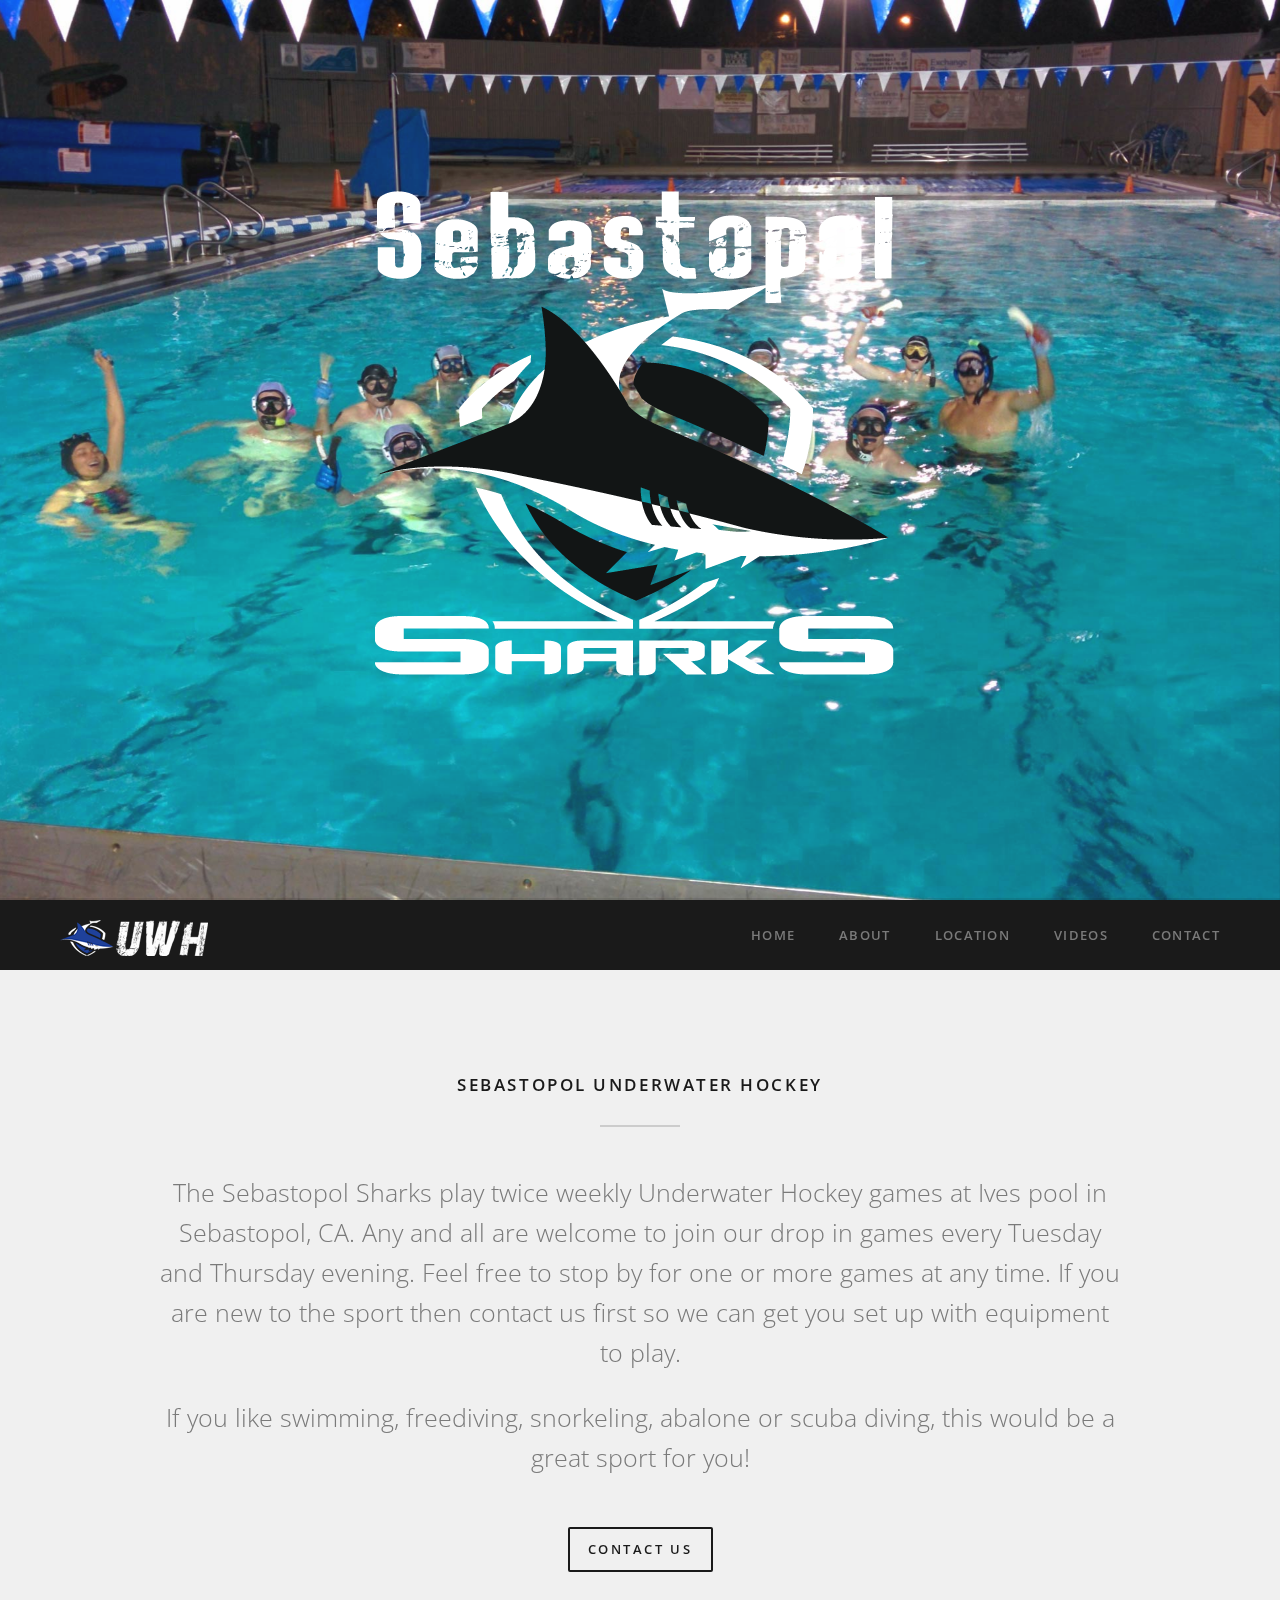
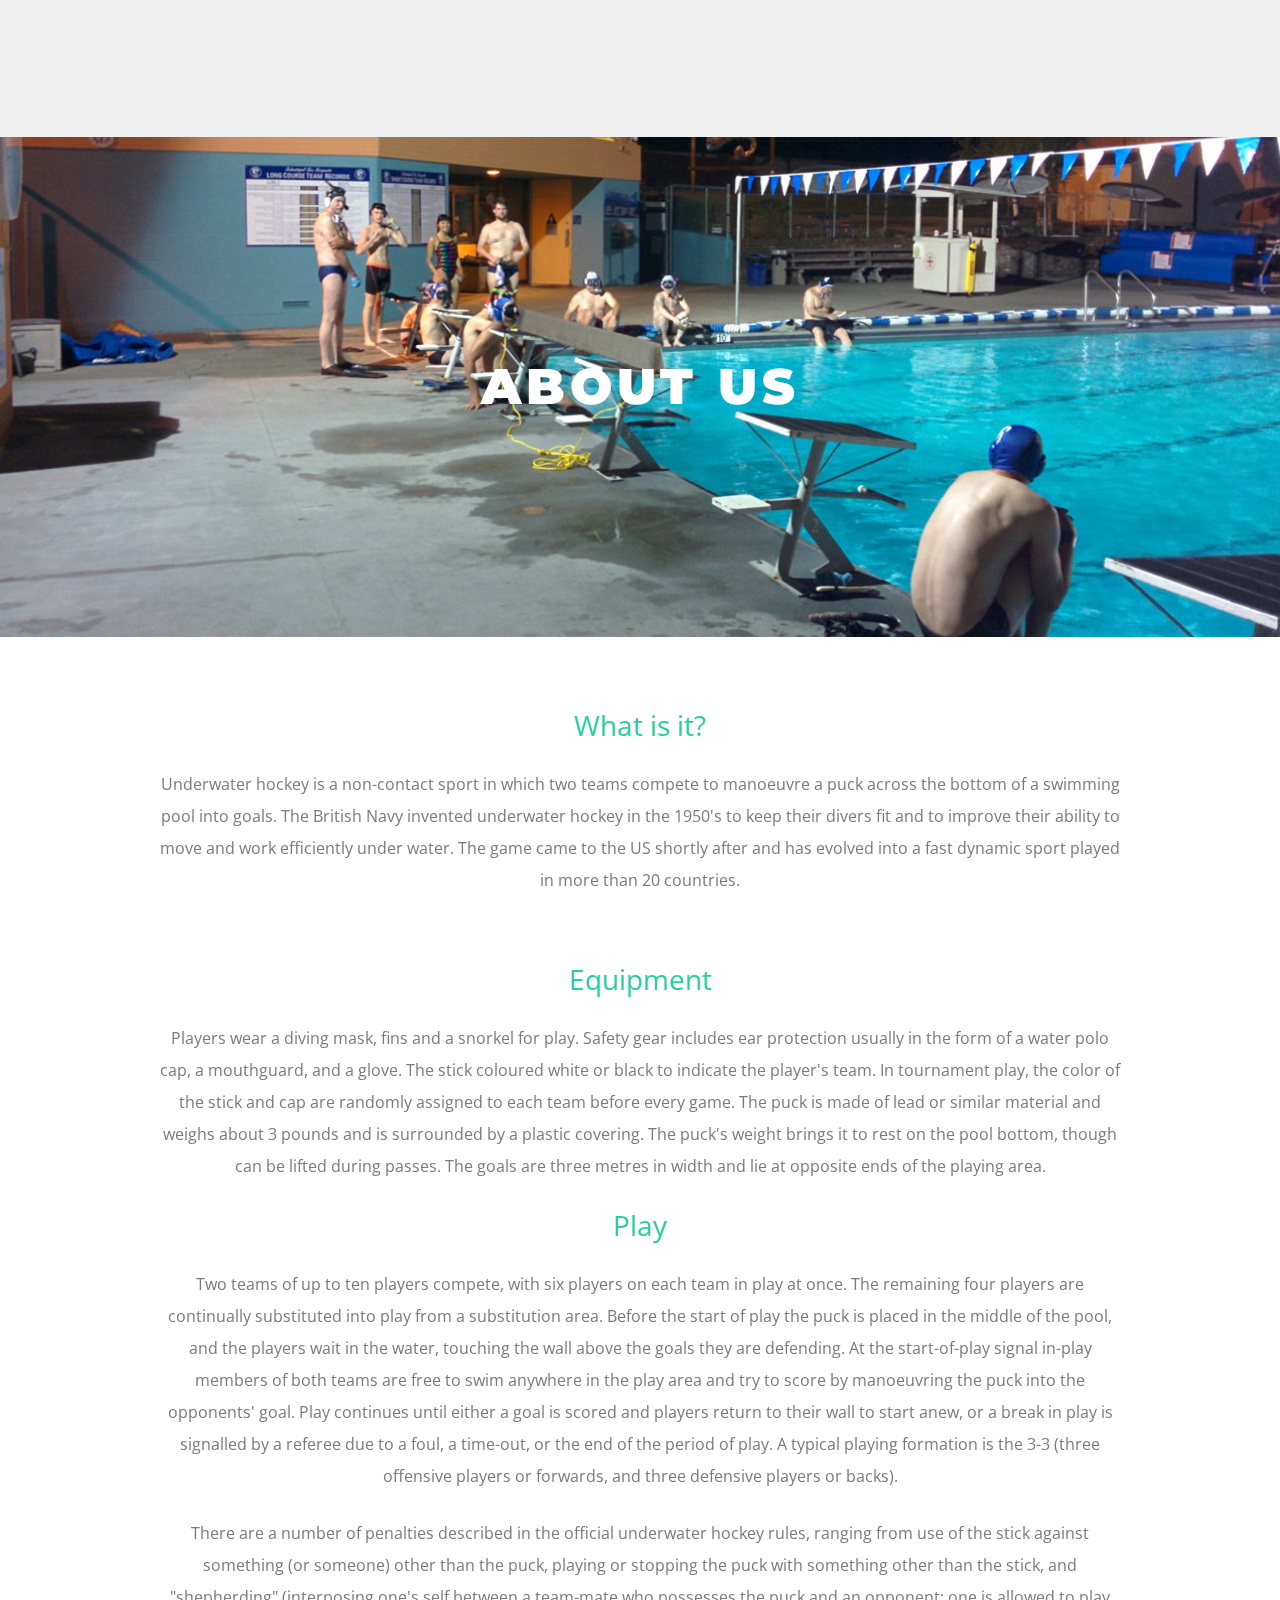
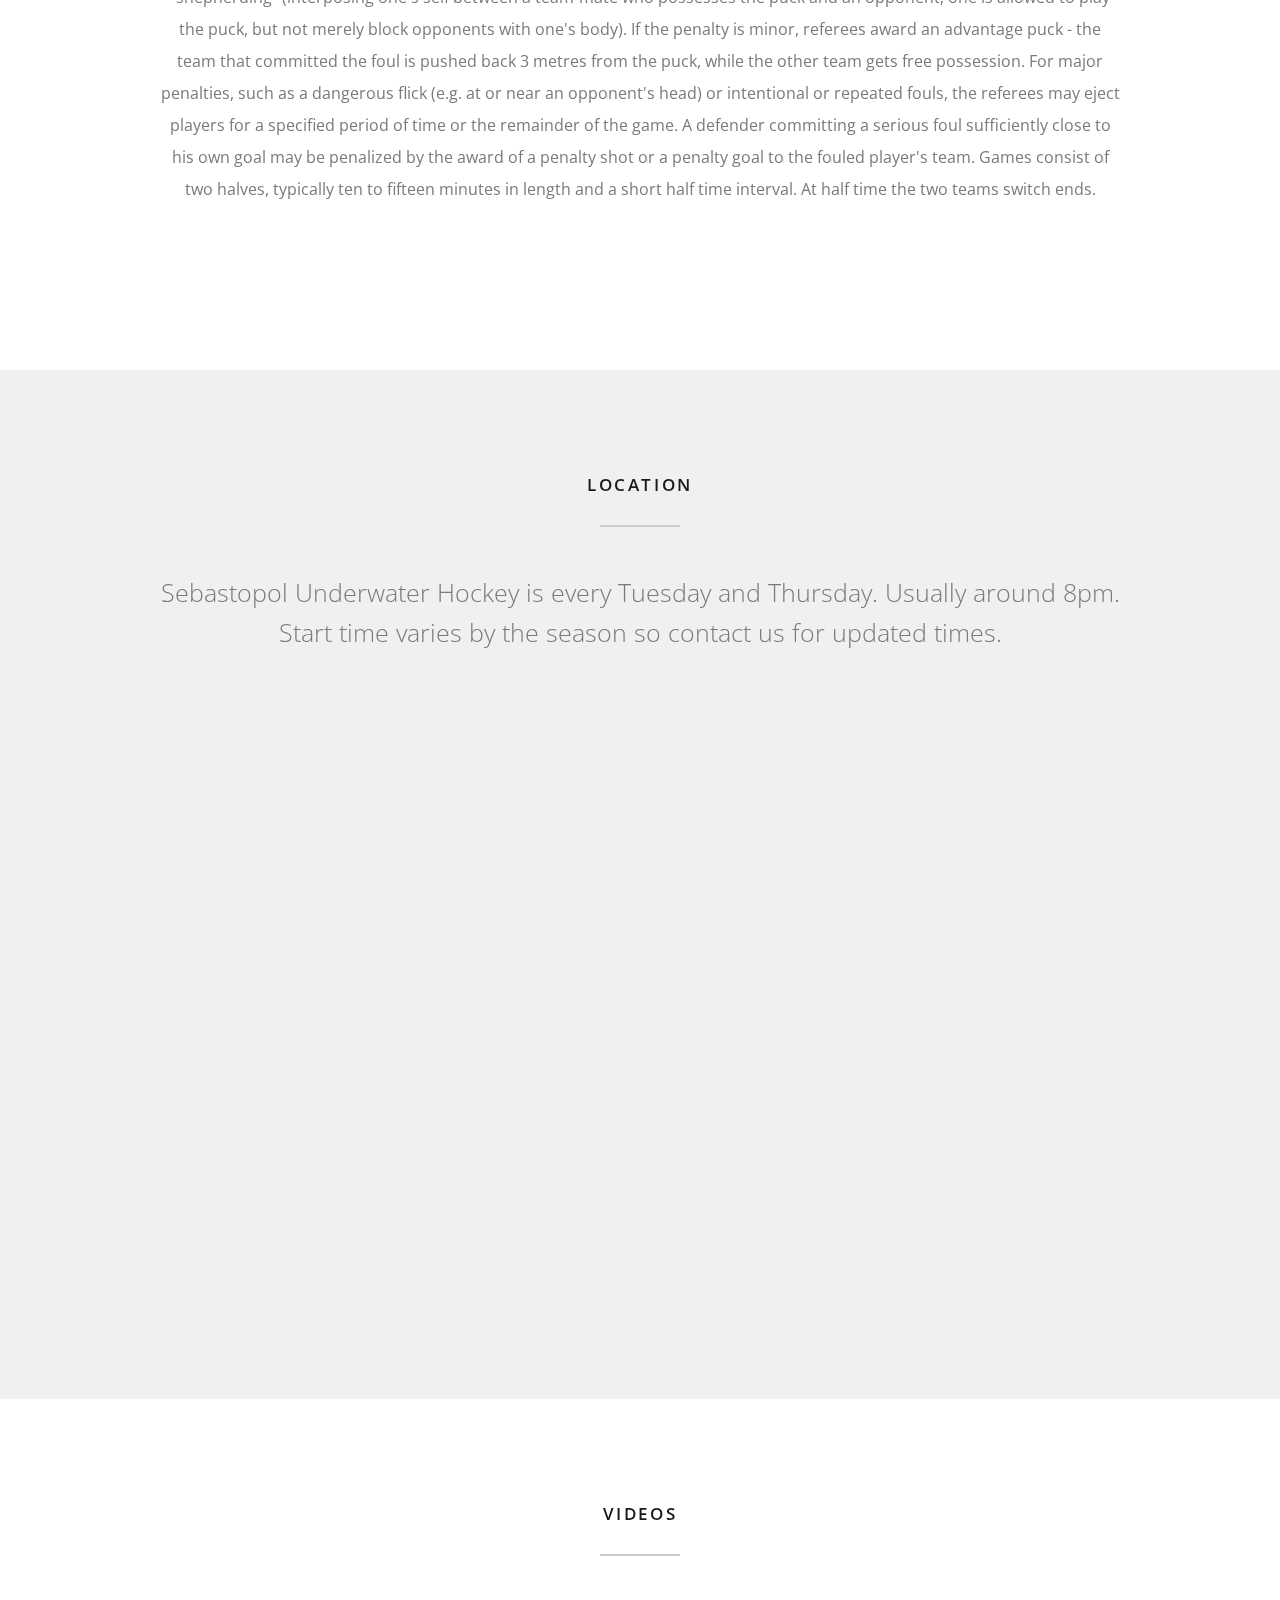
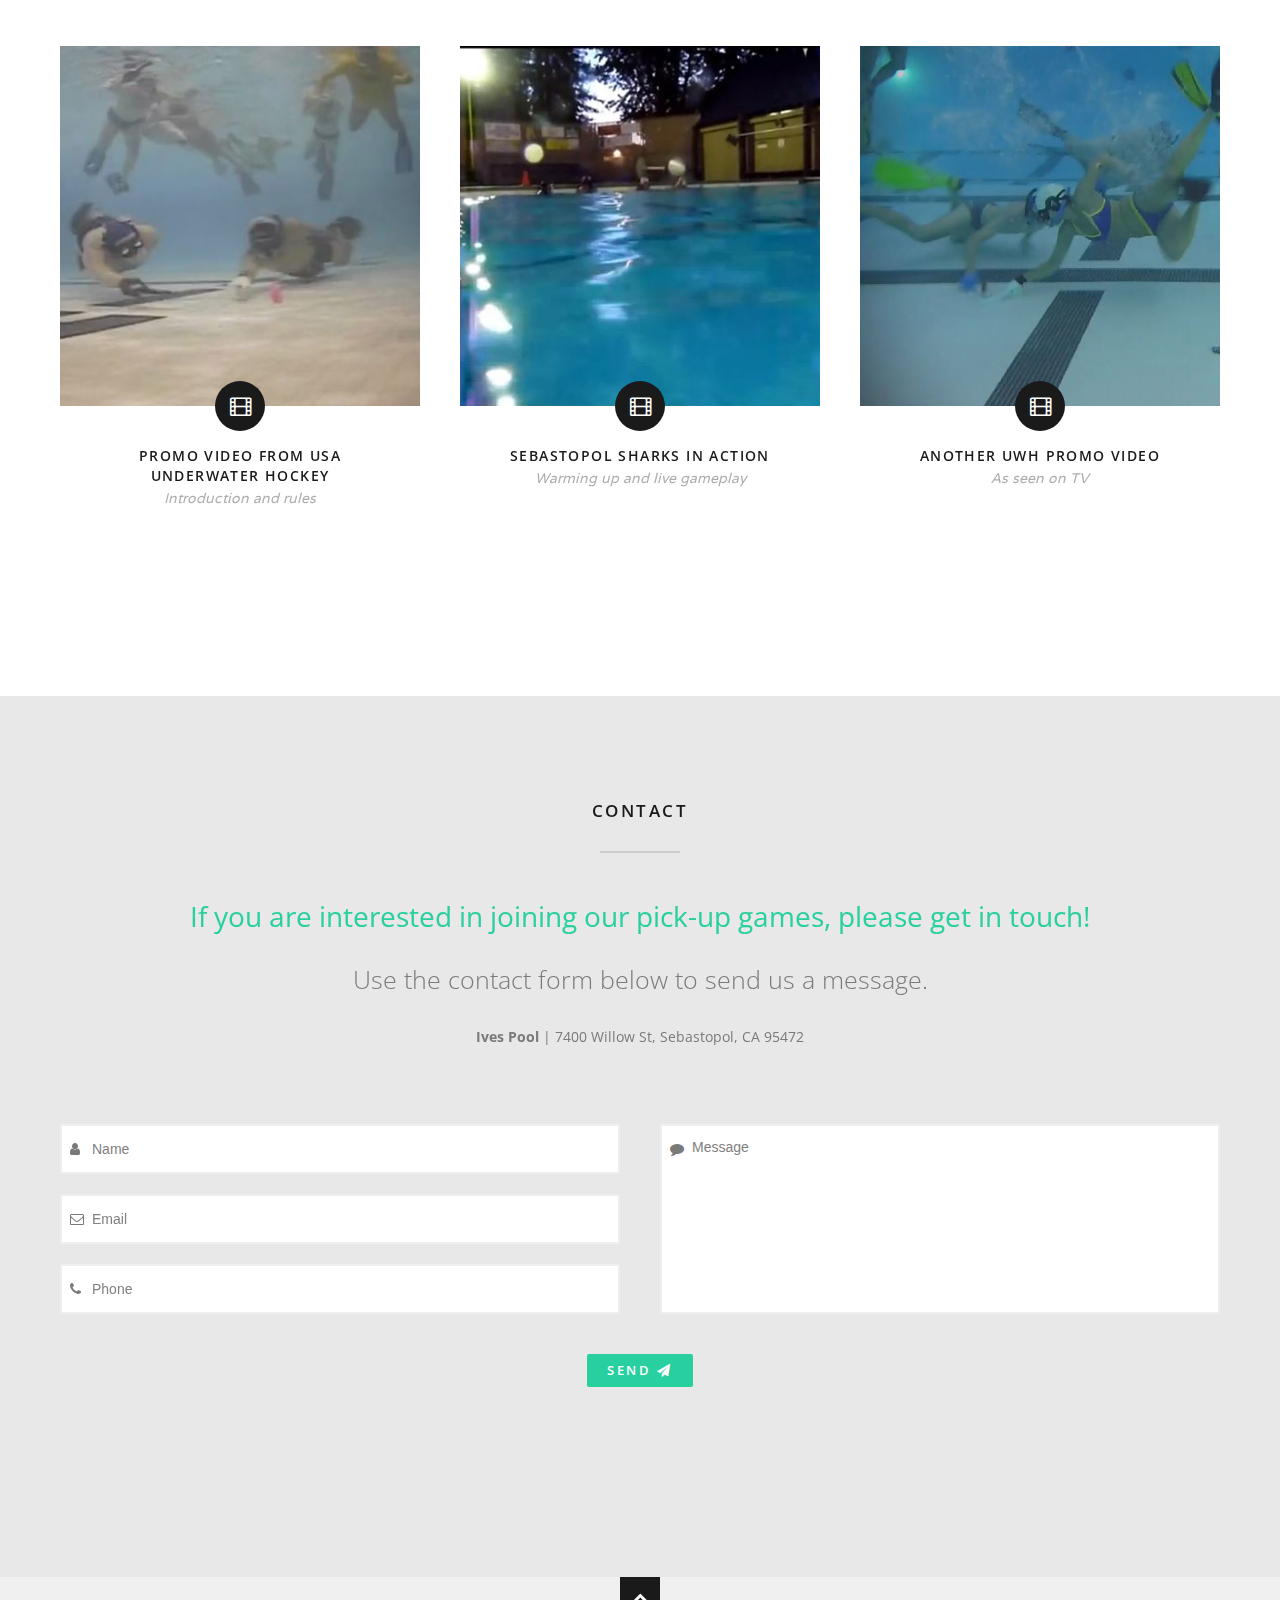
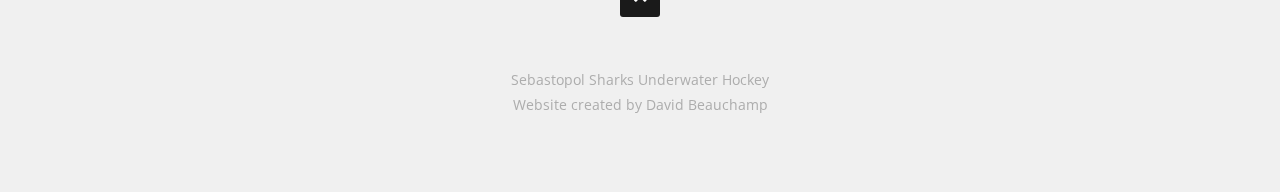
==== commit b1b49bf1: "Font-awesome files" ====
--- a/index.html
+++ b/index.html
@@ -1,19 +1,10 @@
 <!DOCTYPE html>
-<!--[if IE 8 ]><html class="desktop ie8 no-js" lang="en-US"><![endif]-->
-<!--[if IE 9 ]><html class="desktop ie9 no-js" lang="en-US"><![endif]-->
-<!--[if (gte IE 9)|!(IE)]><!--><html class="no-js" lang="en-US"><!--<![endif]-->
-   
 	<head>
 		<meta charset="UTF-8" />
-		<title>Sebastopol Sharks | Underwater Hockey Club from Sebastopol, CA</title>
+		<title>Sebastopol Sharks | Underwater Hockey Club in Sebastopol, California</title>
     <meta name="description" content="The Sebastopol Sharks are an Underwater Hockey club practicing underwater hockey in Sebastopol California.">
 		<meta name="viewport" content="width=device-width, initial-scale=1.0, maximum-scale=1.0, user-scalable=0" />
     <meta name="author" content="David Beauchamp">
-
-		<!--[if lt IE 9]>
-		<script type="text/javascript">/*@cc_on'abbr article aside audio canvas details figcaption figure footer header hgroup mark meter nav output progress section summary subline time video'.replace(/\w+/g,function(n){document.createElement(n)})@*/</script>
-		<![endif]-->
-		<script type="text/javascript">if(Function('/*@cc_on return document.documentMode===10@*/')()){document.documentElement.className+=' ie10';}</script>
 
 		<!-- favicon -->
 		<link rel="apple-touch-icon" sizes="180x180" href="/apple-touch-icon.png">
@@ -41,7 +32,6 @@
 		<script type='text/javascript' src='js/jquery-migrate.min.js'></script>
 		<style type="text/css">body,#a297586vform .submit{font-family:'Open Sans';}h1.fittext,h2.fittext,h3.fittext,h4.fittext,h5.fittext,h6.fittext,.bigtext h1,.bigtext h2,.bigtext h3,.bigtext h4,.bigtext h5,.bigtext h6,h1.bigtext,h2.bigtext,h3.bigtext,h4.bigtext,h5.bigtext,h6.bigtext,.fourofour h1{font-family:'Montserrat';}h1.serif,h2.serif,h3.serif,h4.serif,h5.serif,h6.serif,p.serif,.serif h1,.serif h2,.serif h3,.serif h4,.serif h5,.serif h6,.serif p,blockquote,ul.home-menu li em,.portfolio-thumb em,.fourofour em{font-family:'Varela';}</style><style type="text/css" id="pe-theme-custom-colors">a:hover{color:#28cf9f;}.text-color{color:#28cf9f;}h1.text-color{color:#28cf9f;}h2.text-color{color:#28cf9f;}h3.text-color{color:#28cf9f;}h4.text-color{color:#28cf9f;}h5.text-color{color:#28cf9f;}h6.text-color{color:#28cf9f;}p.text-color{color:#28cf9f;}.text-color h1{color:#28cf9f;}.text-color h2{color:#28cf9f;}.text-color h3{color:#28cf9f;}.text-color h4{color:#28cf9f;}.text-color h5{color:#28cf9f;}.text-color h6{color:#28cf9f;}.text-color p{color:#28cf9f;}q.colorq:before{color:#28cf9f;}q.colorq:after{color:#28cf9f;}a.arrow-link:after{color:#28cf9f;}.button.outline.color{background-color:#28cf9f;}.icon.outline.color{color:#28cf9f;}.main-menu h1 a{color:#28cf9f;}.toggle{color:#28cf9f;}.main-menu.white-menu .menu li a:hover{color:#28cf9f;}.icon.huge:hover{border-color:#28cf9f;}.serviceblock:hover i{border-color:#28cf9f;}#success_page h4{color:#28cf9f;}.post-meta a:hover{color:#28cf9f;}.post-body a:hover{color:#28cf9f;}li.cat-item a:hover{color:#28cf9f;}.widget_archive li a:hover{color:#28cf9f;}.fn a{color:#28cf9f;}.comment-meta a:hover{color:#28cf9f;}hover{color:#28cf9f;}.required{color:#28cf9f;}.serviceblock i:hover{background-color:#28cf9f;}.text-bg{background-color:#28cf9f;}.text-bg.color{background-color:#28cf9f;}a.button:hover{background-color:#28cf9f;}a .icon:hover{background-color:#28cf9f;}.button.color{background-color:#28cf9f;}.icon.color{background-color:#28cf9f;}a.button.outline.color:hover{background-color:#28cf9f;}a .icon.outline.color:hover{background-color:#28cf9f;}.bullet-pagination a{background-color:#28cf9f;}ul.home-menu li a:hover>i{border-color:#28cf9f;}a.play-btn:hover>i{background-color:#28cf9f;}.portfolio-thumb:hover i{background-color:#28cf9f;}li.service-item:hover i{background-color:#28cf9f;}#a297586vform .submit{background-color:#28cf9f;}#a297586vform input[type='submit'][disabled]{background-color:#28cf9f;}.fourofour a:hover>i{border-color:#28cf9f;}.tags a:hover{background-color:#28cf9f;}.widget_tag_cloud .tagcloud a:hover{background-color:#28cf9f;}a.comment-reply-link:hover{background-color:#28cf9f;}#respond form button[type='submit']{background-color:#28cf9f;}#respond form button[type='submit'][disabled]{background-color:#28cf9f;}.bx-wrapper .bx-pager.bx-default-pager a:hover{background-color:#28cf9f;}.bx-wrapper .bx-pager.bx-default-pager a.active{background-color:#28cf9f;}a.underline{border-color:#28cf9f;}.play-btn:hover>i{border-color:#28cf9f;}#a297586vform input:focus{border-color:#28cf9f;}#a297586vform textarea:focus{border-color:#28cf9f;}#a297586vform select:focus{border-color:#28cf9f;}.widget_search input.search:focus{border-color:#28cf9f;}#respond form input[type=text]:focus{border-color:#28cf9f;}#respond form textarea:focus{border-color:#28cf9f;}.fa.icon.outline.color{border-color:#28cf9f;}
 		</style>
-		<script src="https://www.google.com/recaptcha/api.js"></script>
 </head>
 
 <body class="home page page-id-29 page-parent page-template page-template-page_home-php">
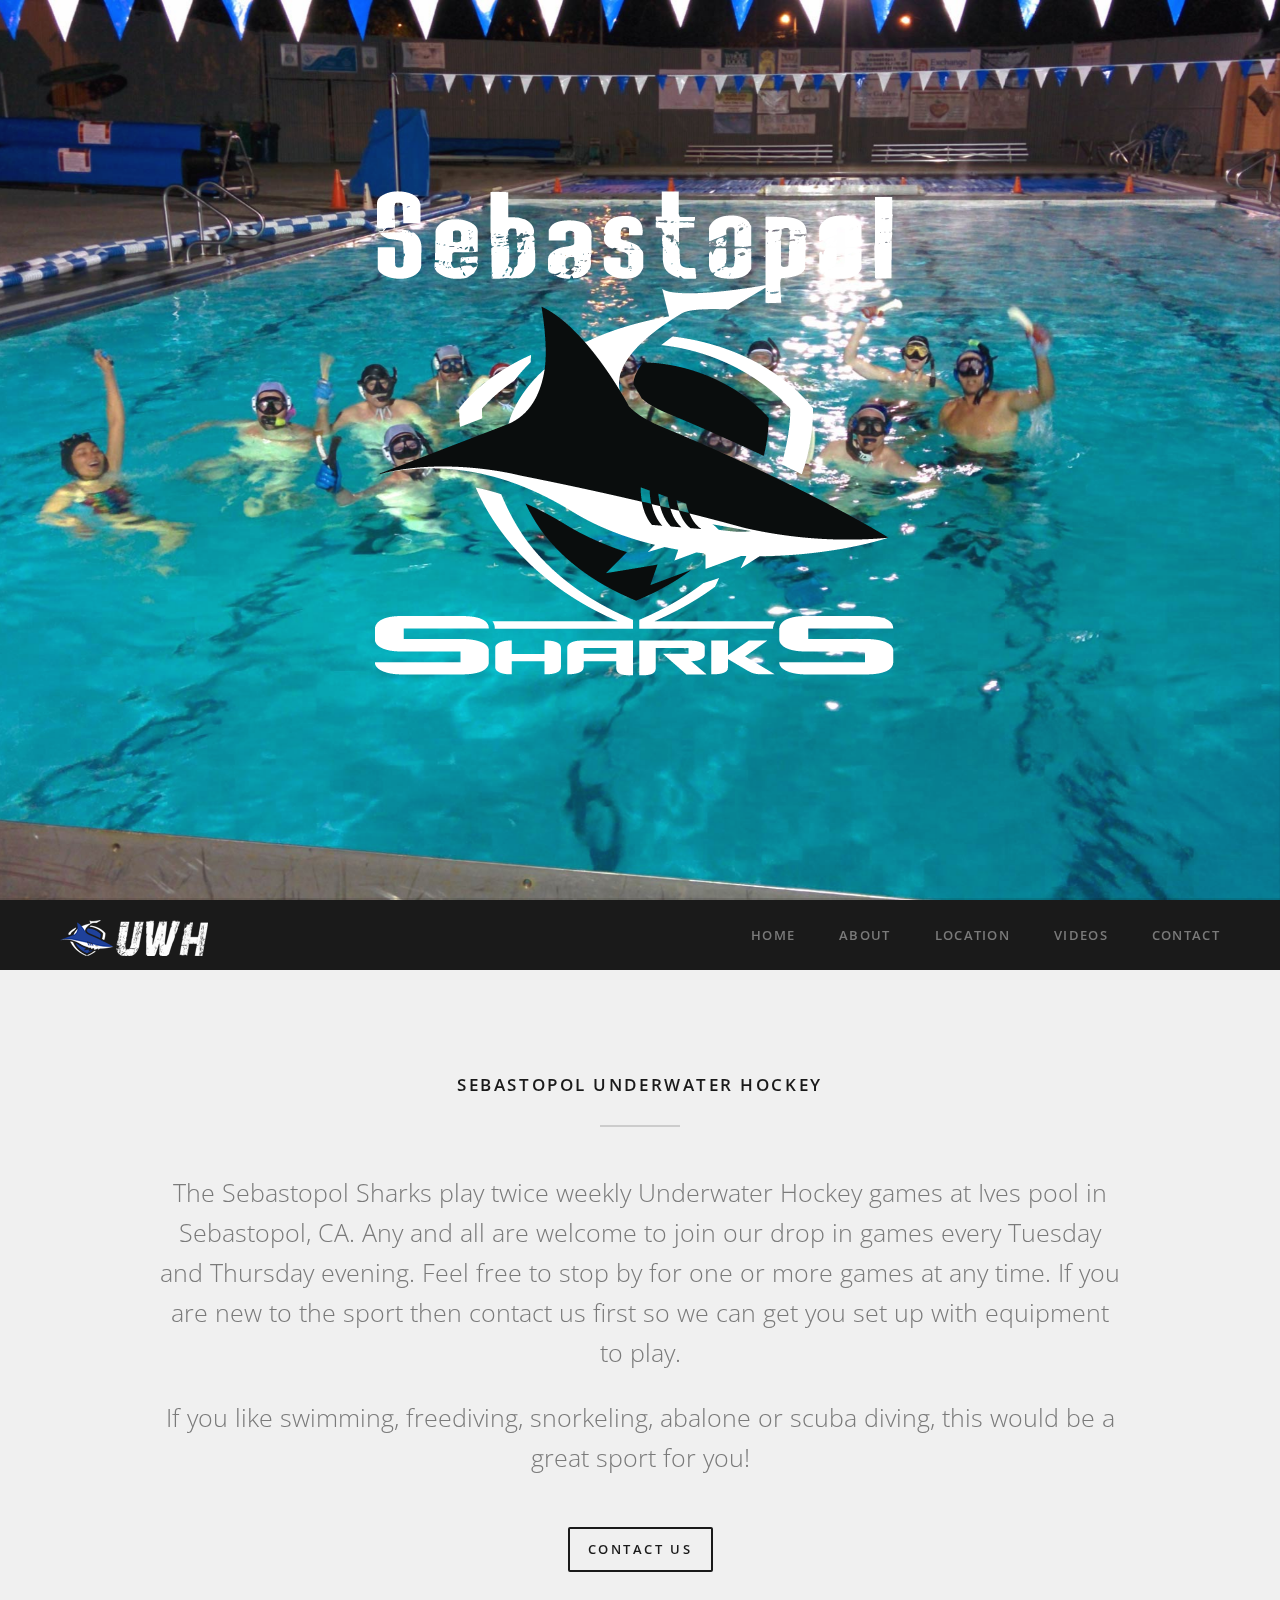
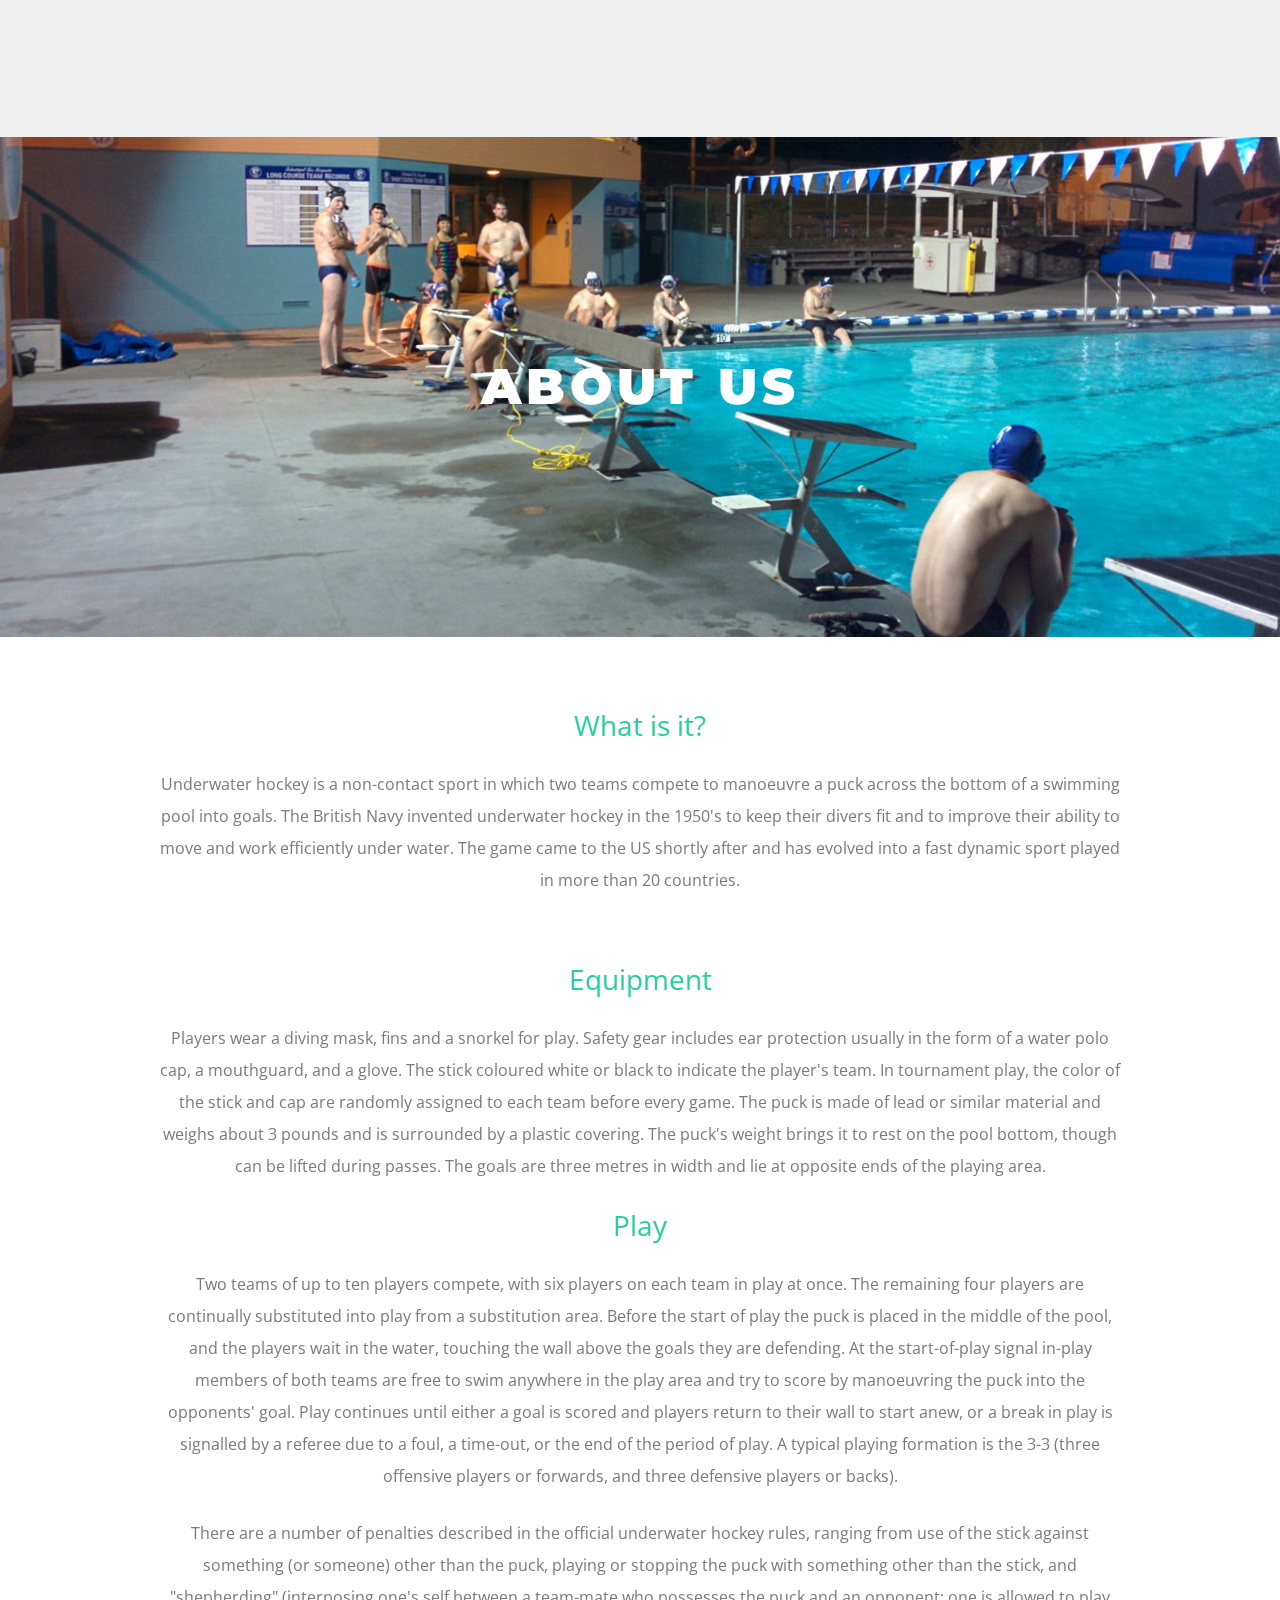
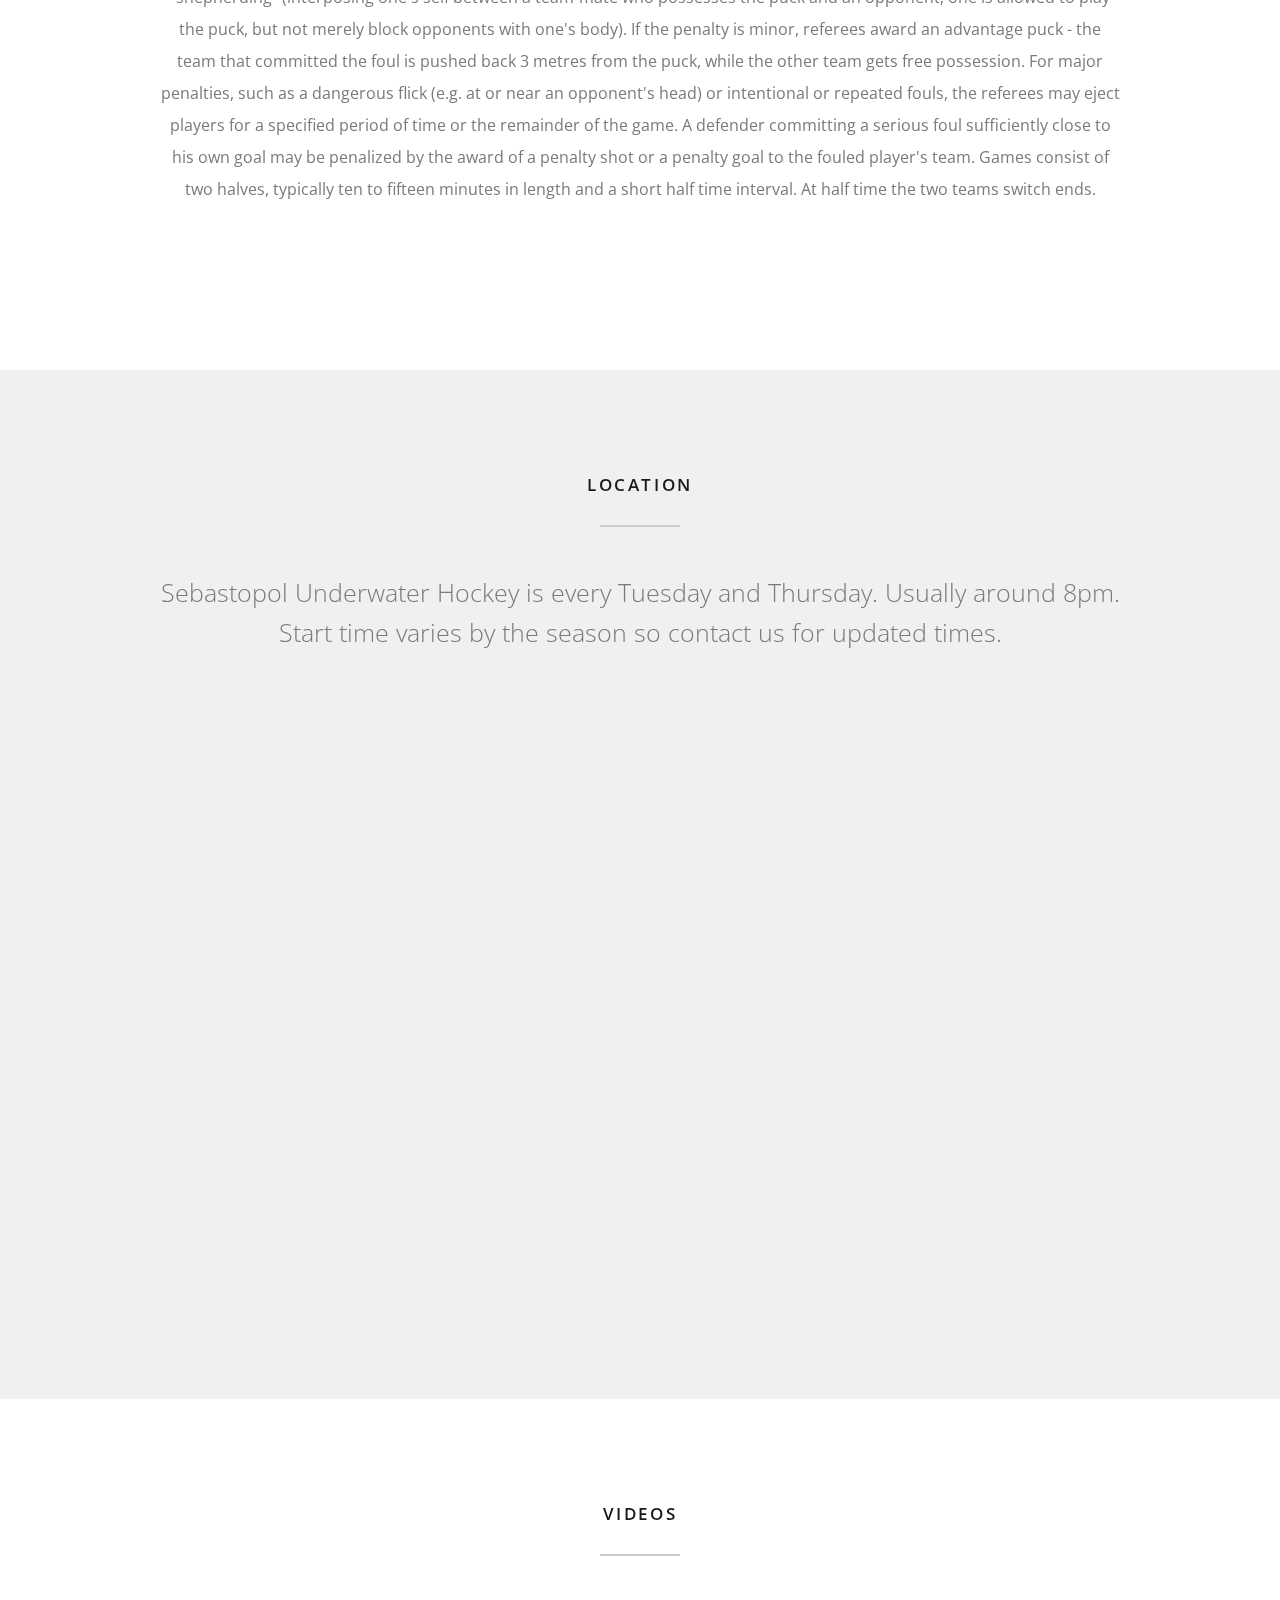
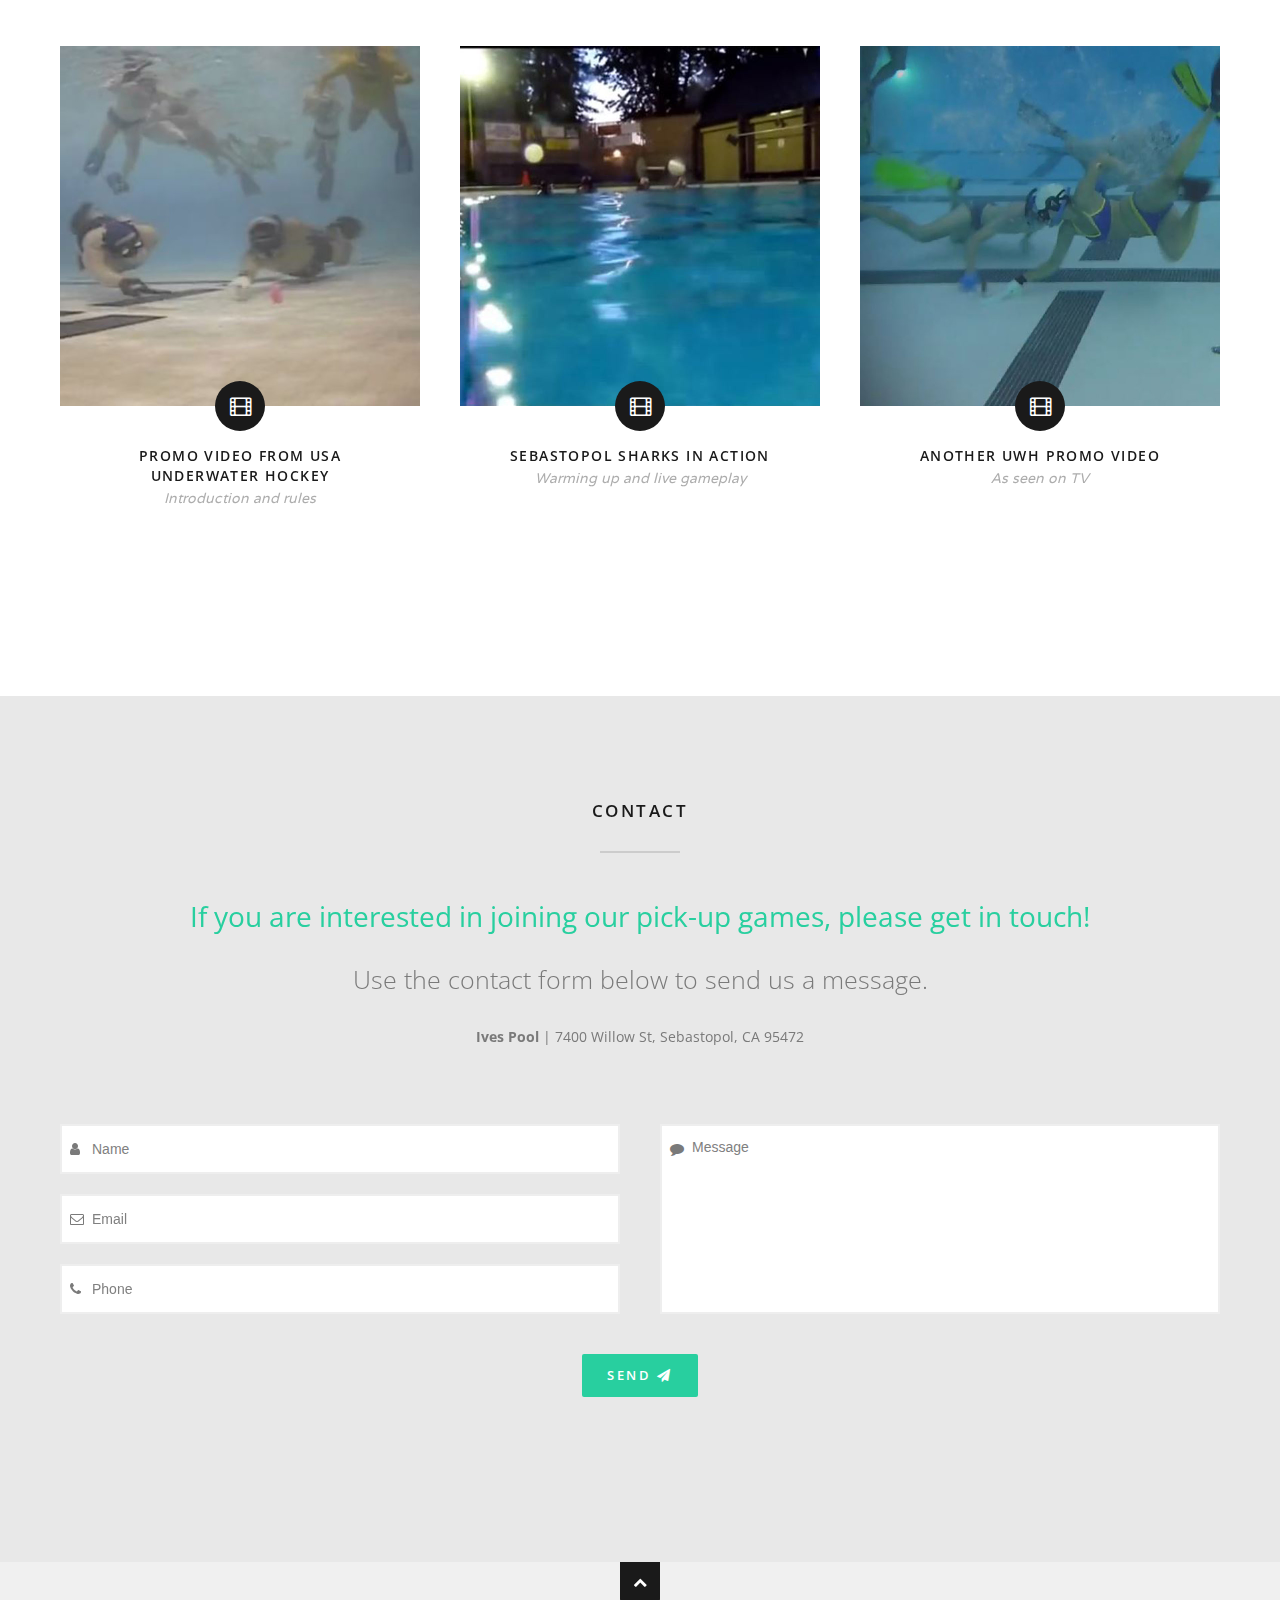
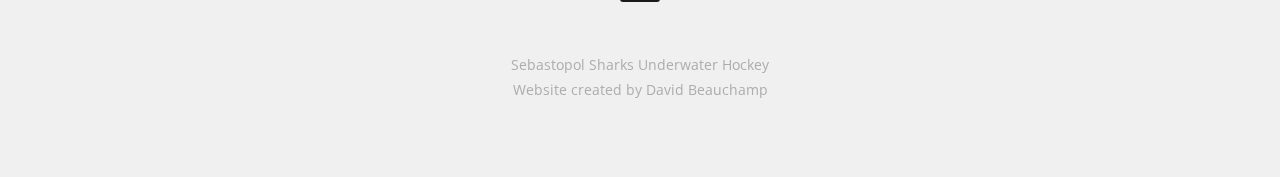
==== commit 83dd82fc: "Success message hide by default" ====
--- a/index.html
+++ b/index.html
@@ -268,7 +268,7 @@
 		</form>
 		<div class="twelve columns">
 			<br />
-			<p class="big thin contact__msg"></p>
+			<p class="big thin contact__msg hide"></p>
 		</div>
 	</div>
 </section>
--- a/css/style.css
+++ b/css/style.css
@@ -1816,7 +1816,7 @@
 	text-decoration: none;
 	text-transform: uppercase;
 	display: block;
-	padding: 10px 20px;
+	padding: 15px 25px;
 	color: #ffffff;
 	background: #bba454;
 	-webkit-border-radius: 2px;
@@ -1844,6 +1844,16 @@
 	background: #fbe3e4;
 	color: #8a1f11;
 	border: 1px solid #fbc2c4;
+}
+
+.contact__msg {
+	border:1px solid transparent;
+	border-radius: 4px;
+	color: #3c763d;
+	background-color: #dff0d8;
+	border-color: #d6e9c6;
+	display: inline-block;
+	padding: 5px 50px;
 }
 
 /* Loader image */
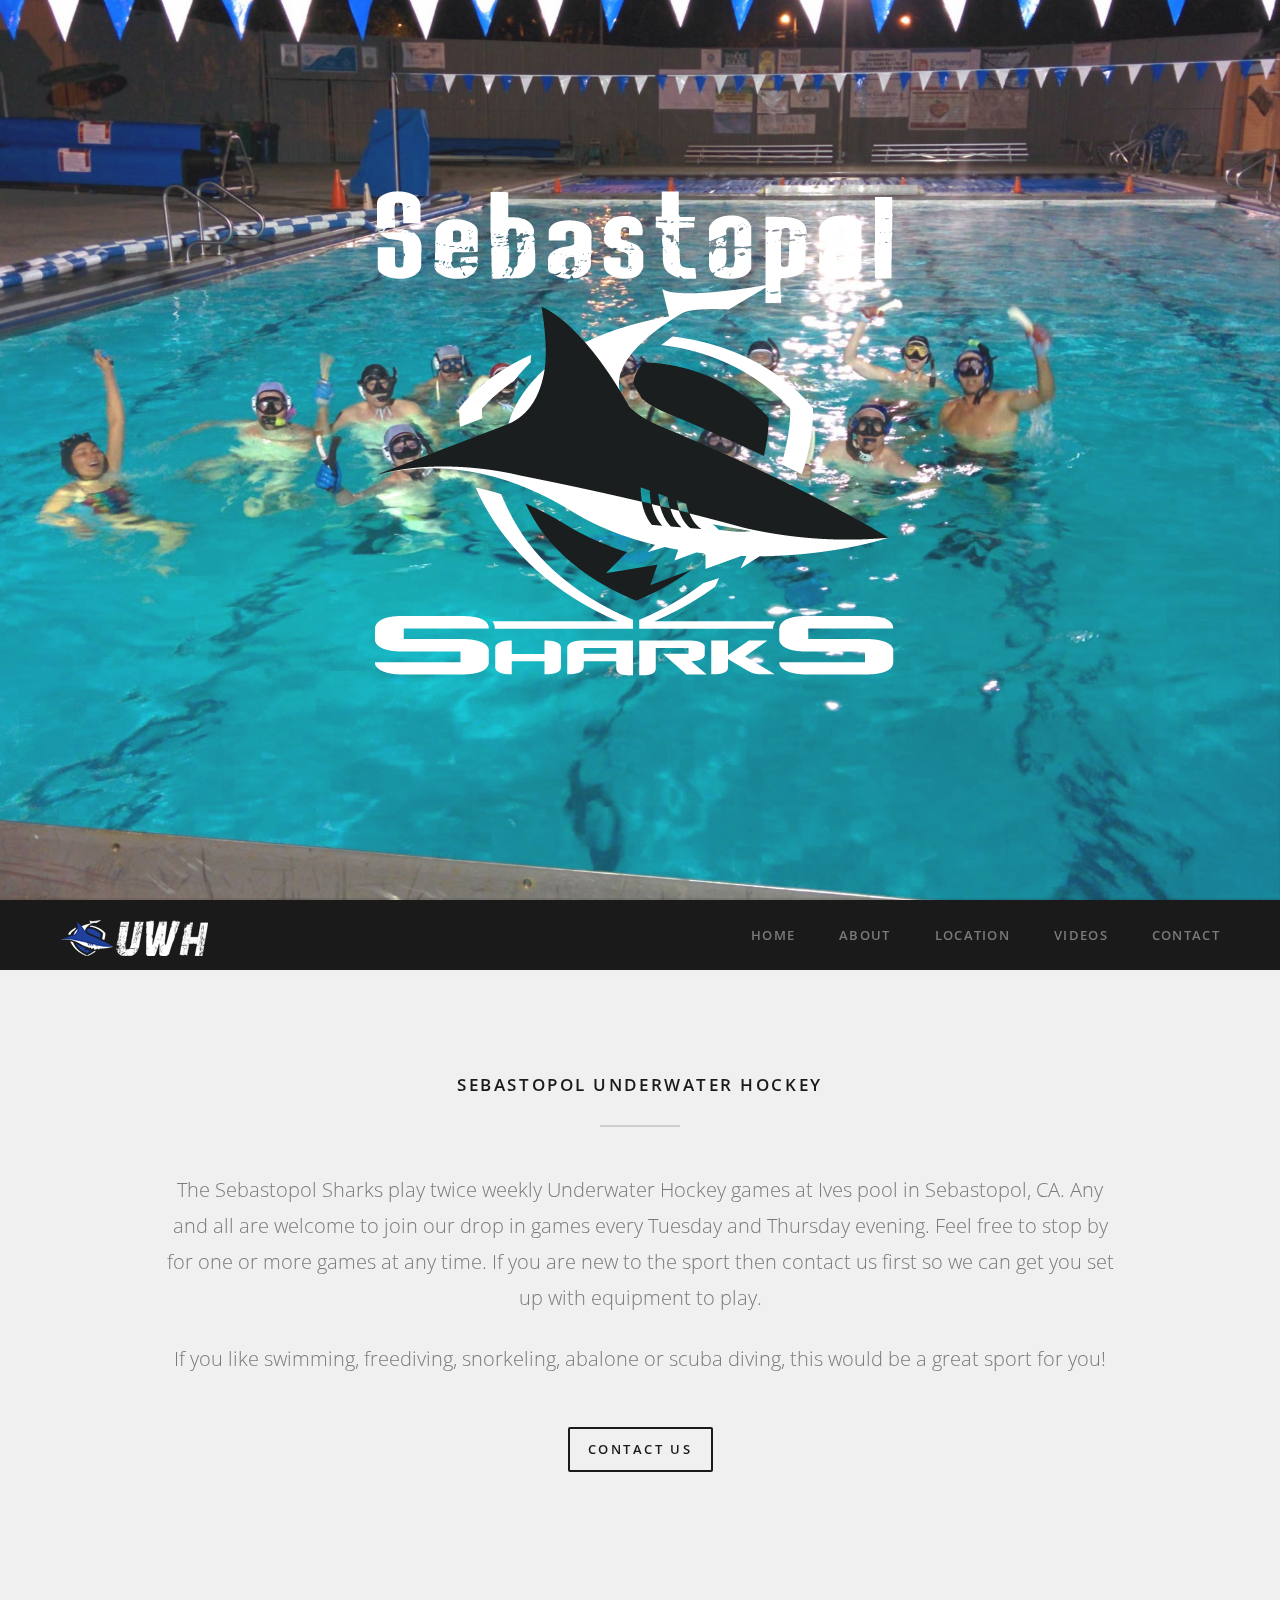
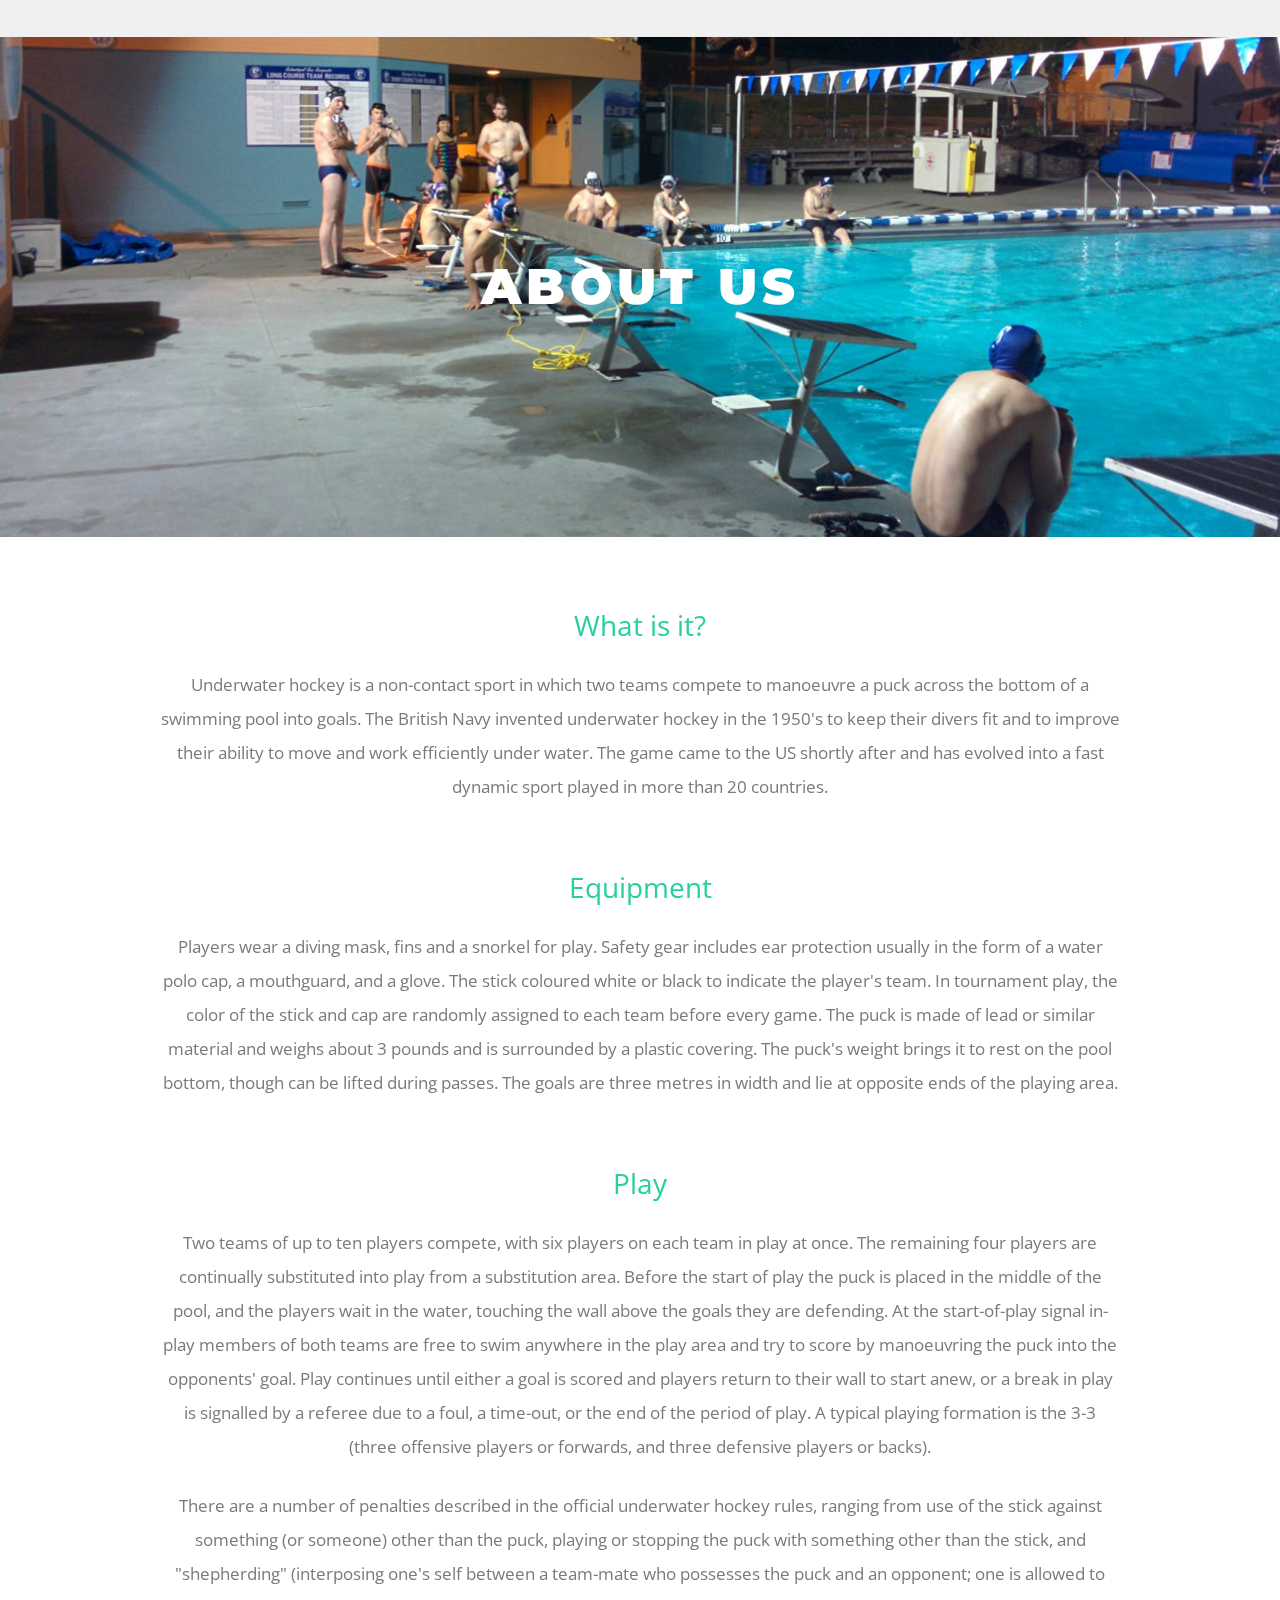
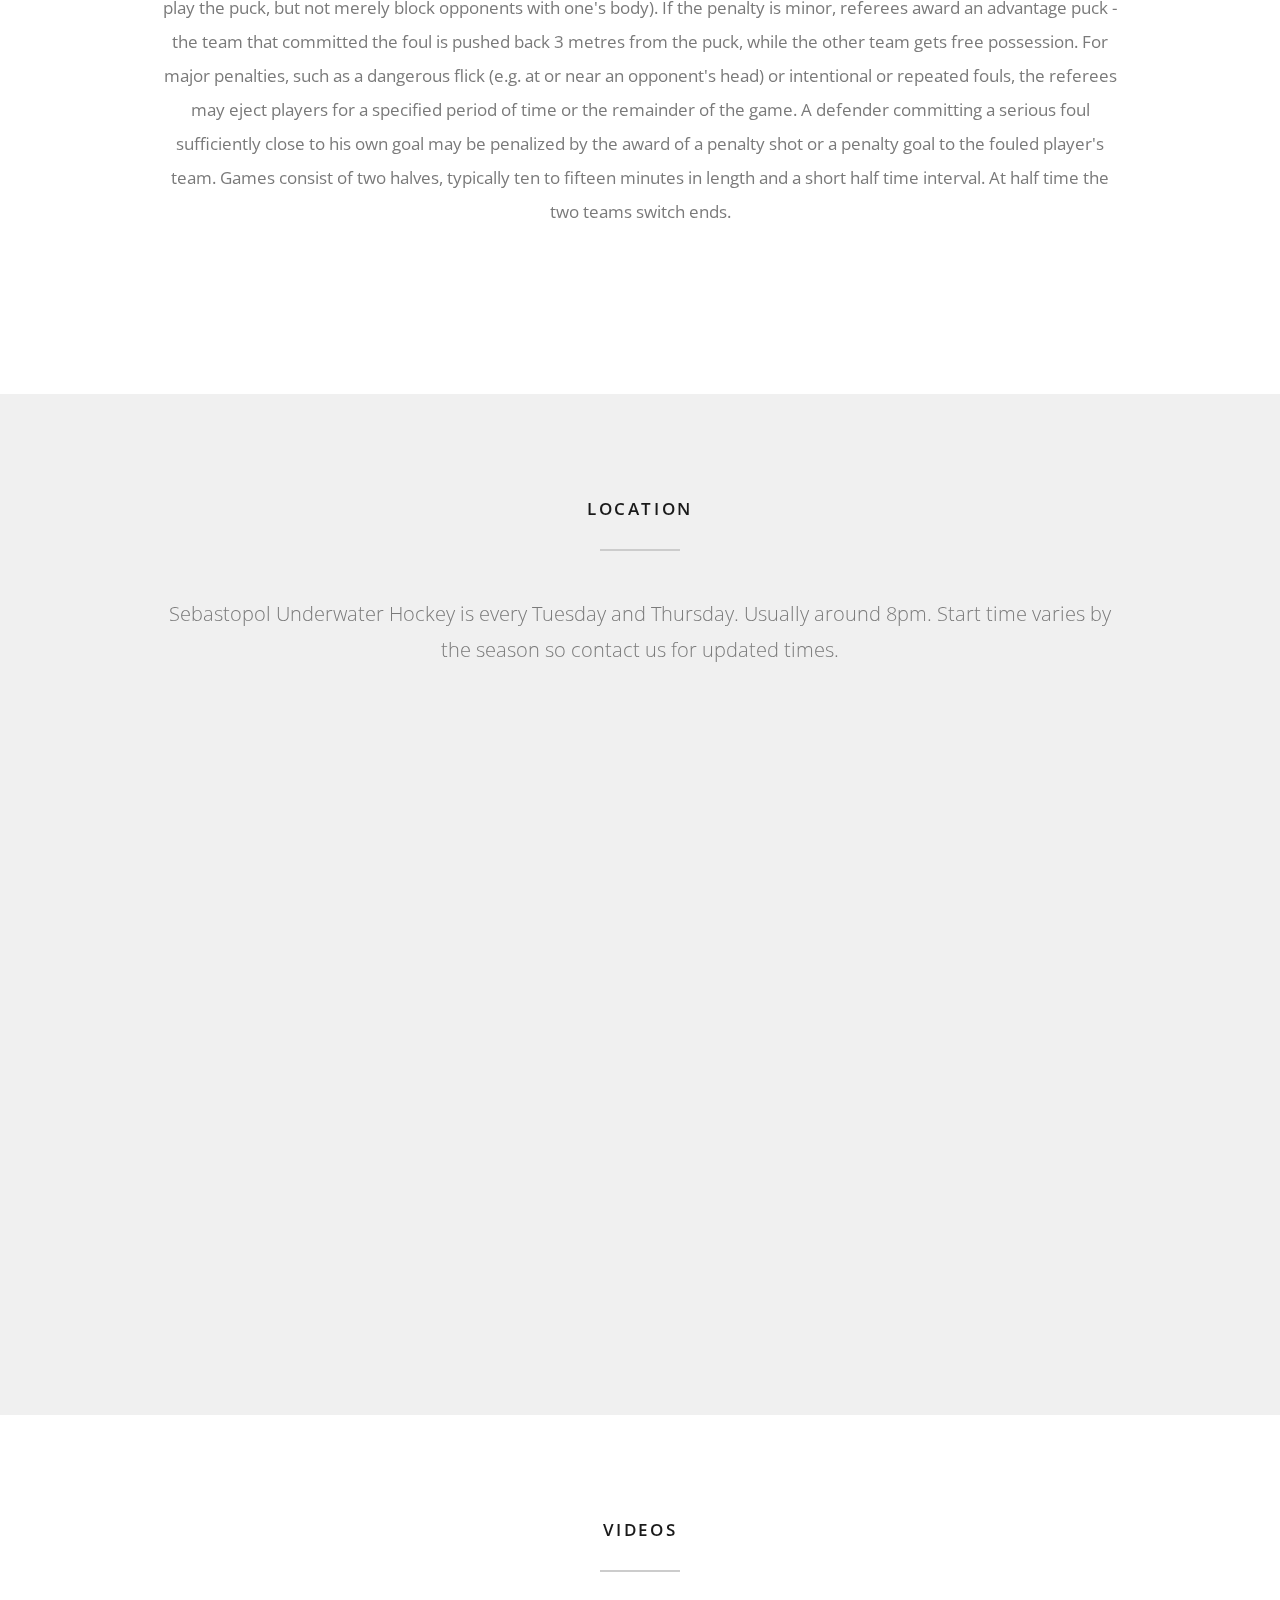
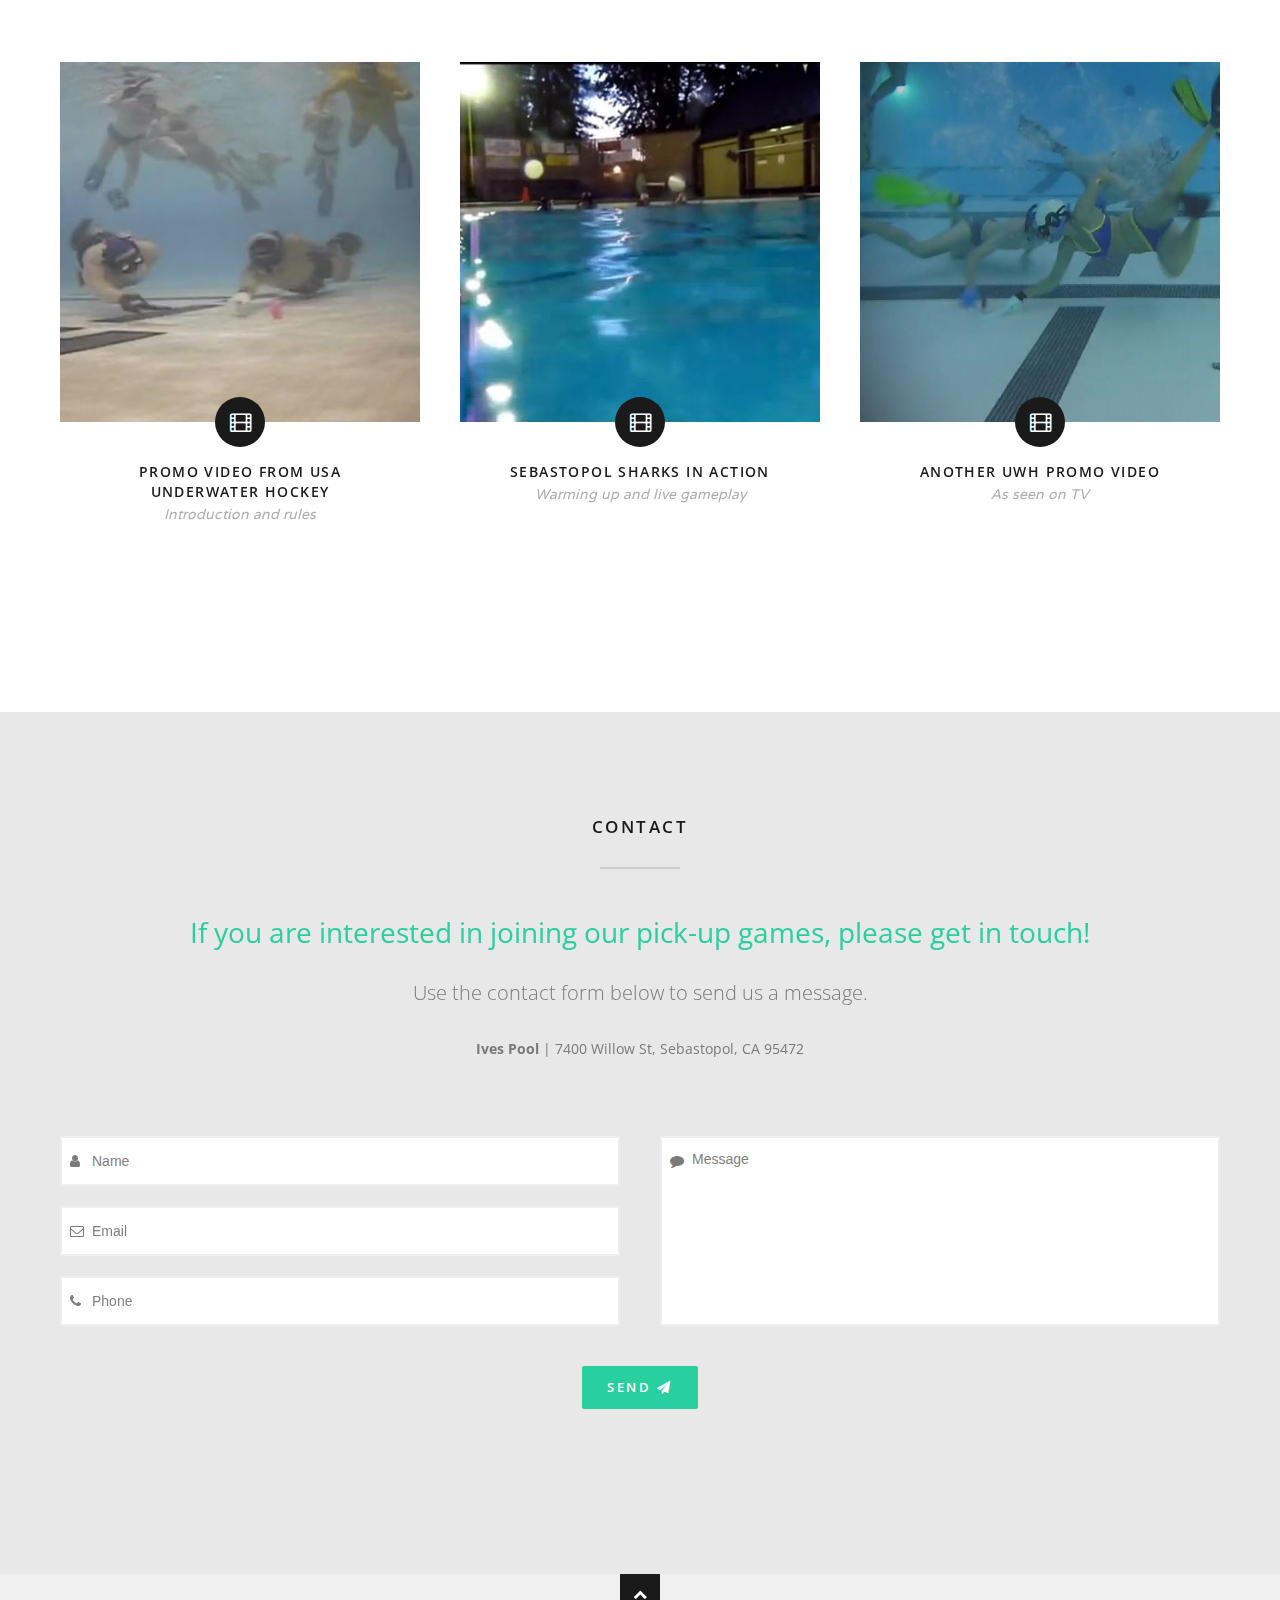
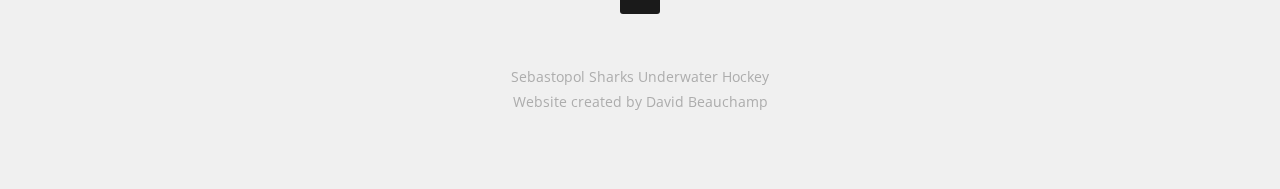
==== commit 43ffe908: "Text styles" ====
--- a/index.html
+++ b/index.html
@@ -131,7 +131,7 @@
     </div>
   </div>
     
-	<div class="row">
+	<div class="row margin-bottom">
 		<div class="ten columns center">
 			<h2 class="text-color">Equipment</h2>	
 	    <div class="page-author-content">
--- a/css/style.css
+++ b/css/style.css
@@ -327,8 +327,8 @@
 
 /* Text styles */
 p.big {
-	font-size: 25px;
-	line-height: 40px;
+	font-size: 20px;
+	line-height: 36px;
 }
 
 .small,
@@ -1474,7 +1474,7 @@
 }
 
 .about p {
-	font-size: 16px;
+	font-size: 17px;
 	line-height: 2;
 }
 
@@ -2610,8 +2610,8 @@
 	}
 	
 	p.big {
-		font-size: 20px;
-		line-height: 30px;
+		font-size: 18px;
+		line-height: 26px;
 	}
 
 	.header,
@@ -2738,8 +2738,8 @@
 	}
 
 	p.big {
-		font-size: 20px;
-		line-height: 30px;
+		font-size: 18px;
+		line-height: 26px;
 	}
 
 	.header,
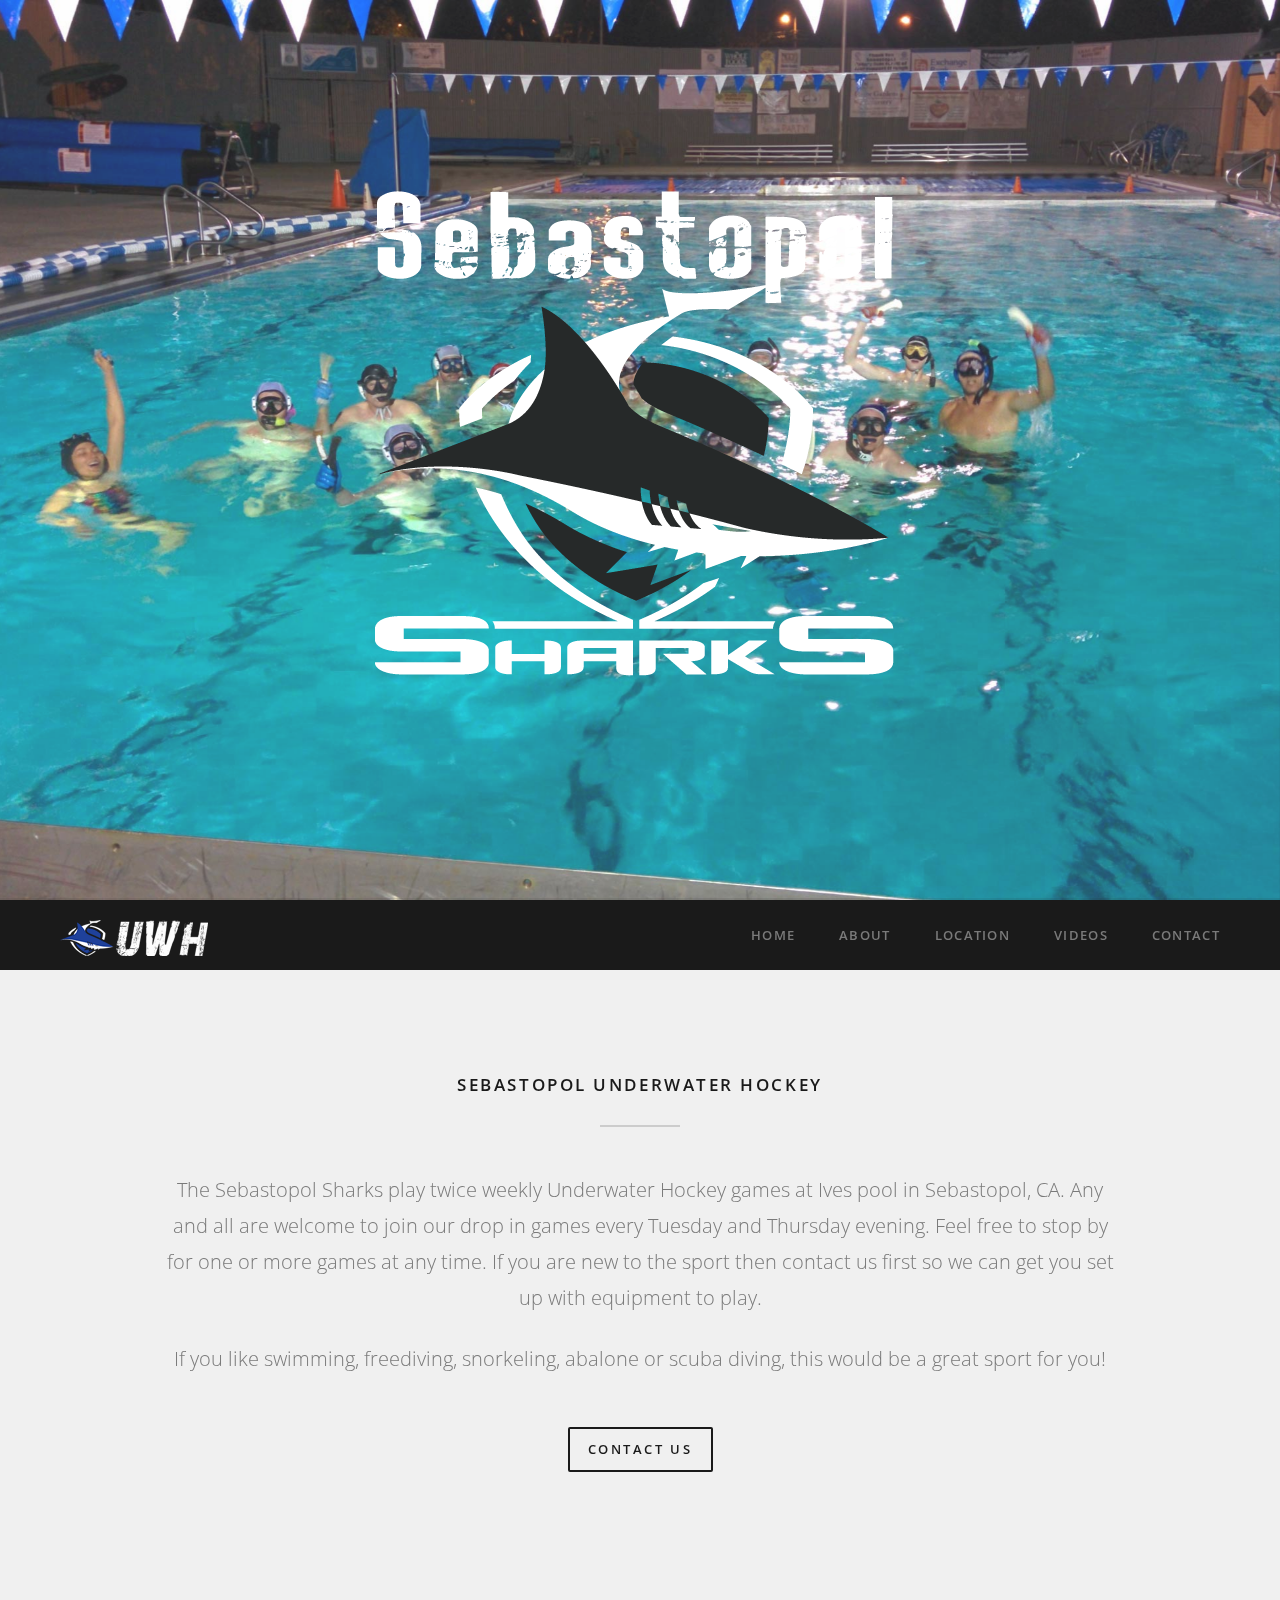
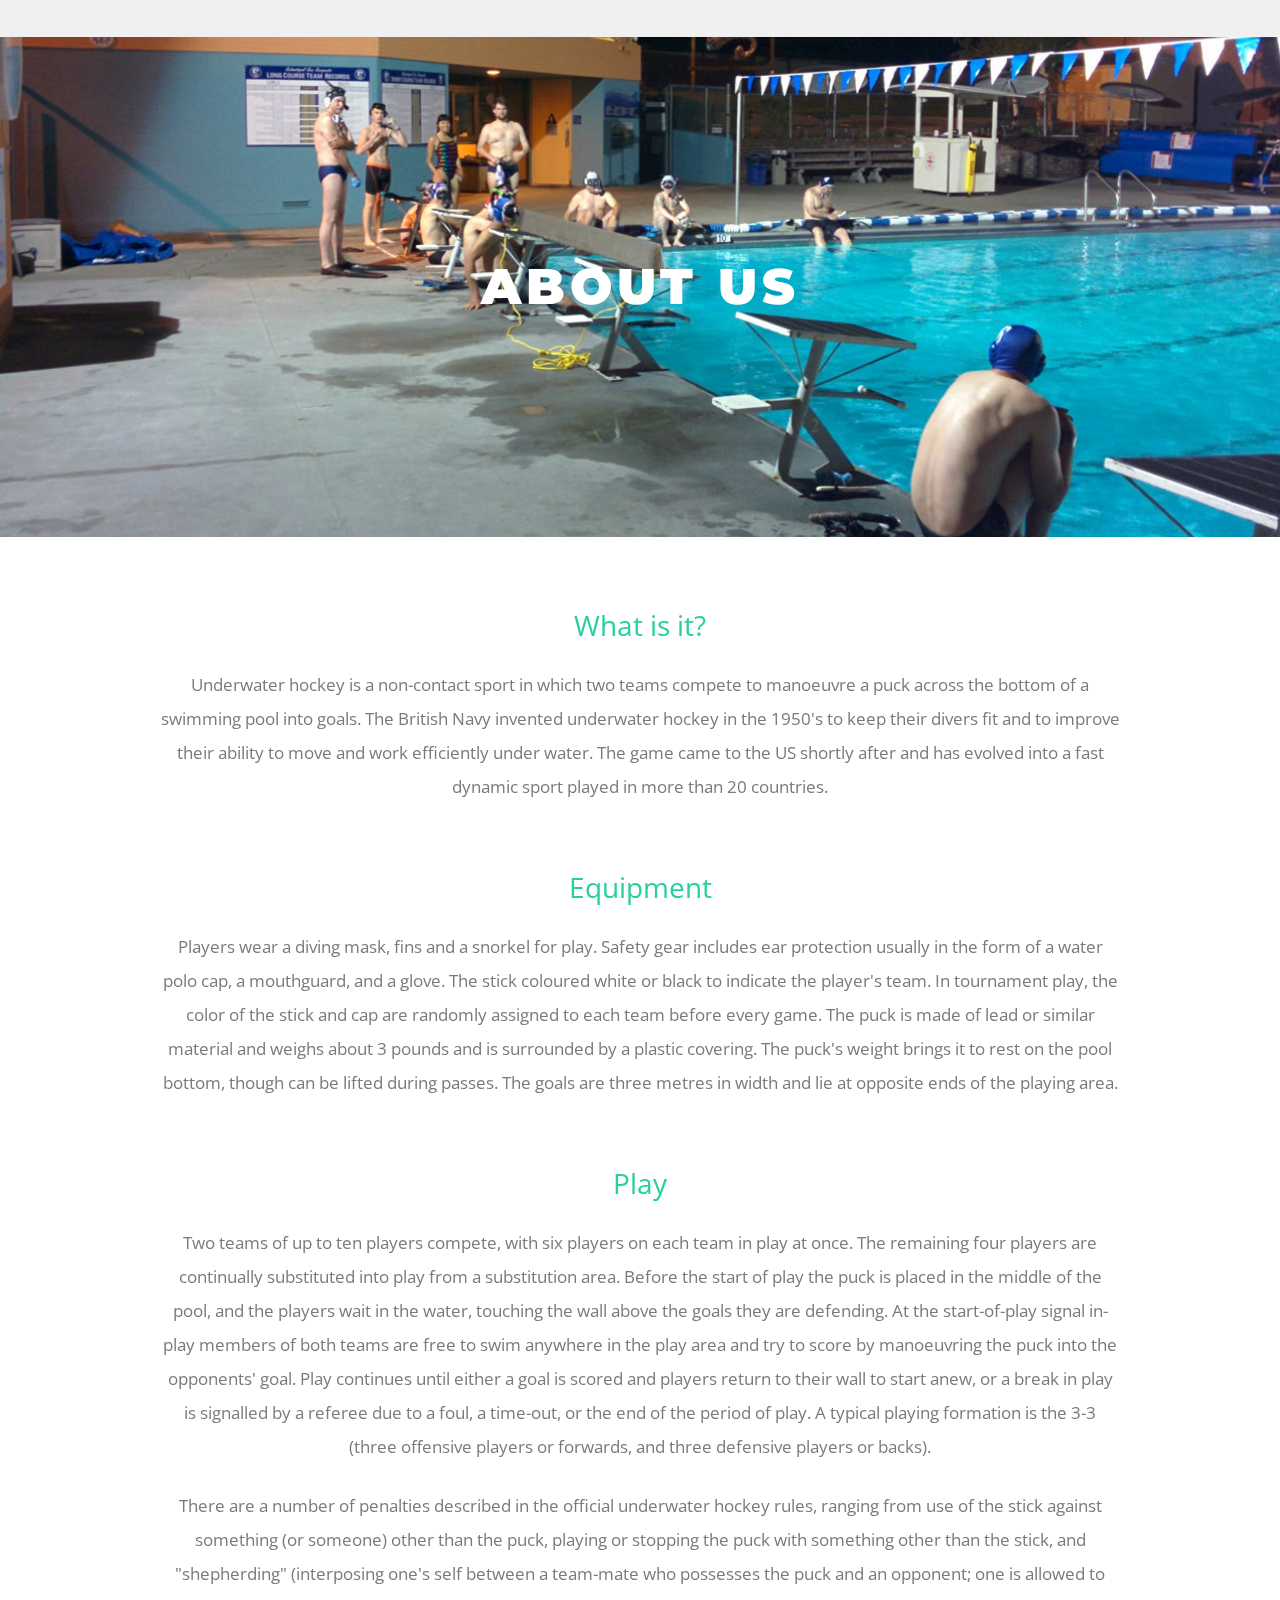
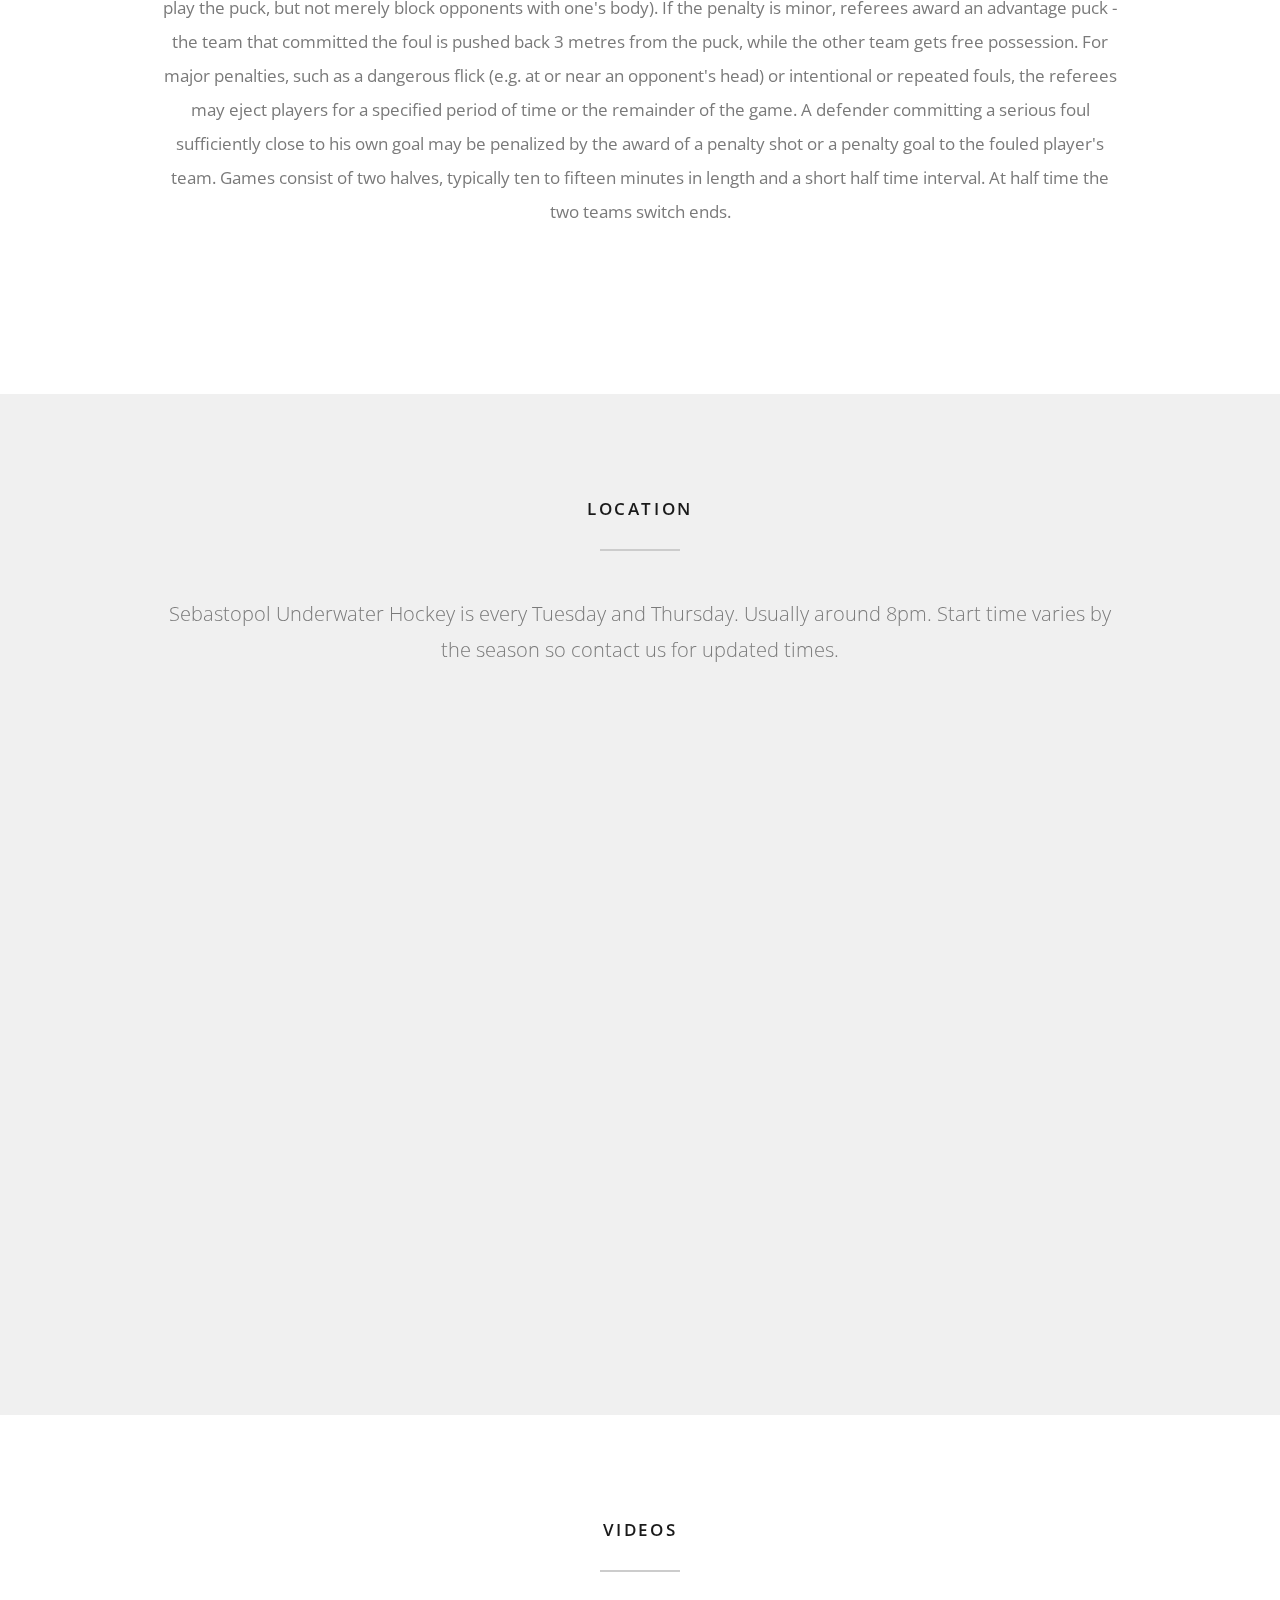
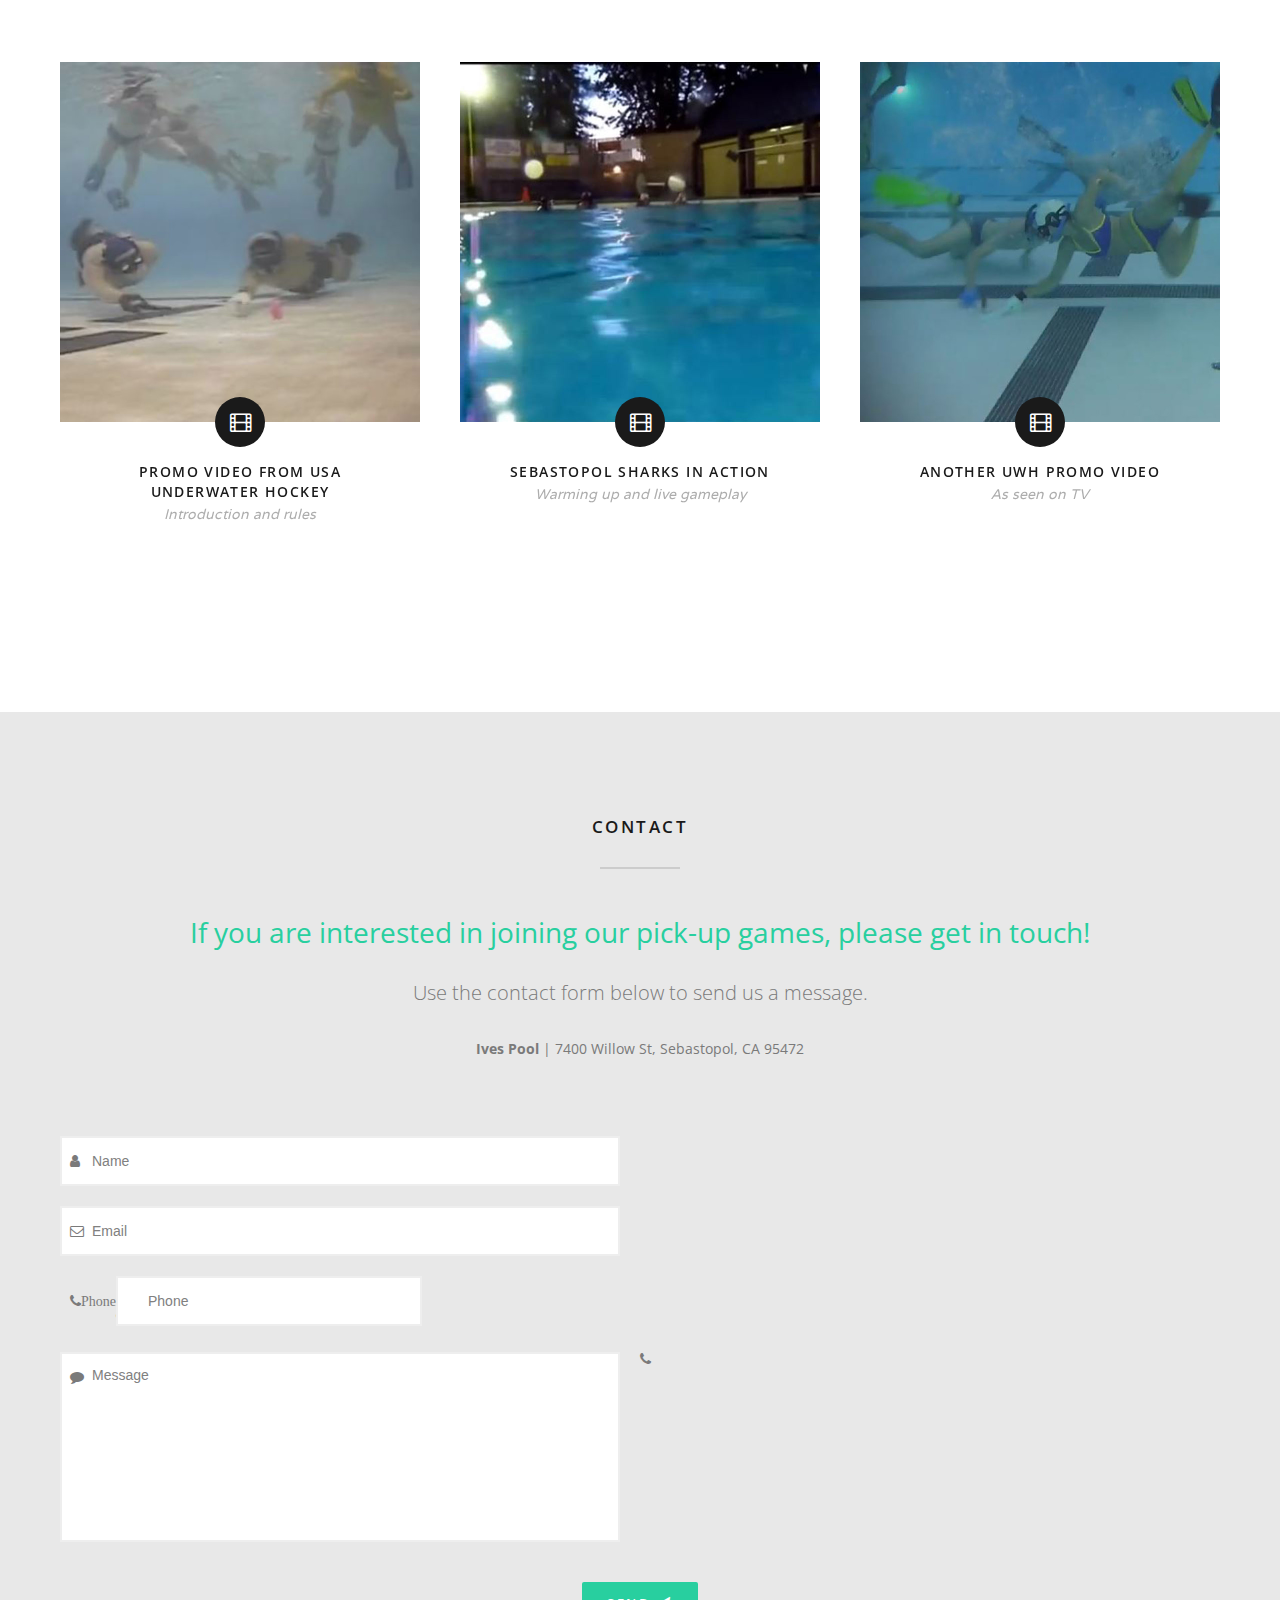
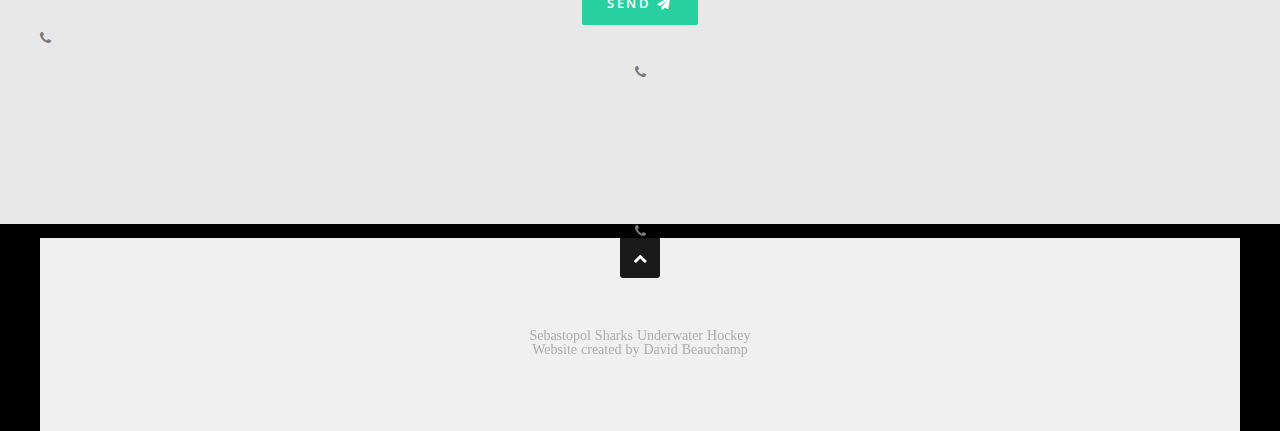
==== commit bd999c7c: "Sorting out email content issues" ====
--- a/index.html
+++ b/index.html
@@ -240,7 +240,7 @@
 	</div>
 
 	<div class="row">
-		<form name="Contact Form" class="peThemeCForm" id="a297586vform" method="POST" data-netlify="true" netlify-honeypot="bot-field">
+		<form name="Sebastapol Underwater Hockey Contact Form" class="peThemeCForm" id="a297586vform" method="POST" data-netlify="true" netlify-honeypot="bot-field">
 			<fieldset>
 				<p class="hidden" style="display:none;">
 					<label>
@@ -248,17 +248,17 @@
 					</label>
 				</p>
 				<div class="six columns">
-					<label for="name" accesskey="U"><i class="fa fa-user"></i></label>
+					<label for="name"><i class="fa fa-user"></i><span class="hidden" style="display:none;">Name</span></label>
 					<input name="name" placeholder="Name" type="text" id="name" size="30" />
 
-					<label for="email" accesskey="E"><i class="fa fa-envelope-o"></i></label>
+					<label for="email"><i class="fa fa-envelope-o"></i><span class="hidden" style="display:none;">Email</span></label>
 					<input name="email" placeholder="Email" type="email" id="email" size="30" required />
 
-					<label for="phone" accesskey="P"><i class="fa fa-phone"></i></label>
+					<label for="phone"><i class="fa fa-phone"></i<span class="hidden" style="display:none;">Phone</span></label>
 					<input name="phone" placeholder="Phone" type="tel" id="phone" size="30" />
 				</div>
 				<div class="six columns">
-					<label for="comments" accesskey="C"><i class="fa fa-comment"></i></label>
+					<label for="comments"><i class="fa fa-comment"></i></label>
 					<textarea name="comments" placeholder="Message" id="comments" required ></textarea>
 				</div>
 				<div class="twelve columns">
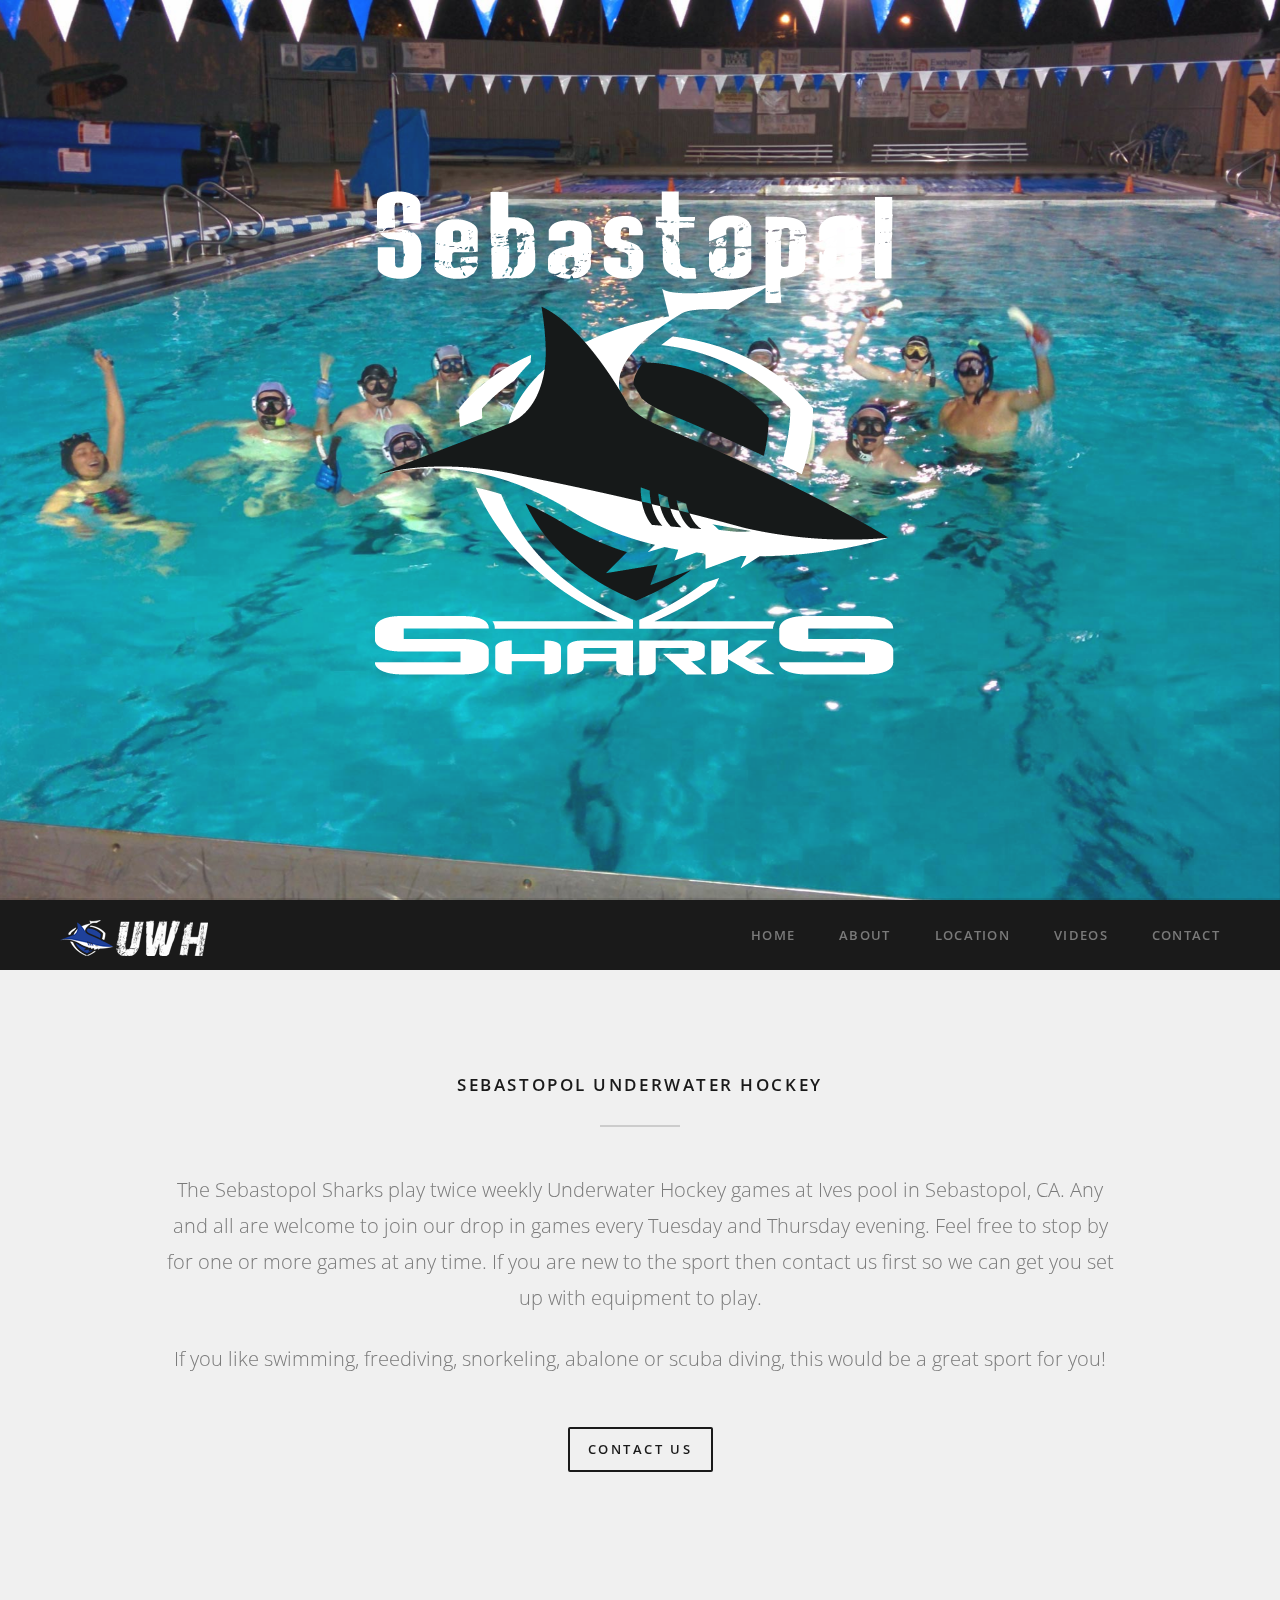
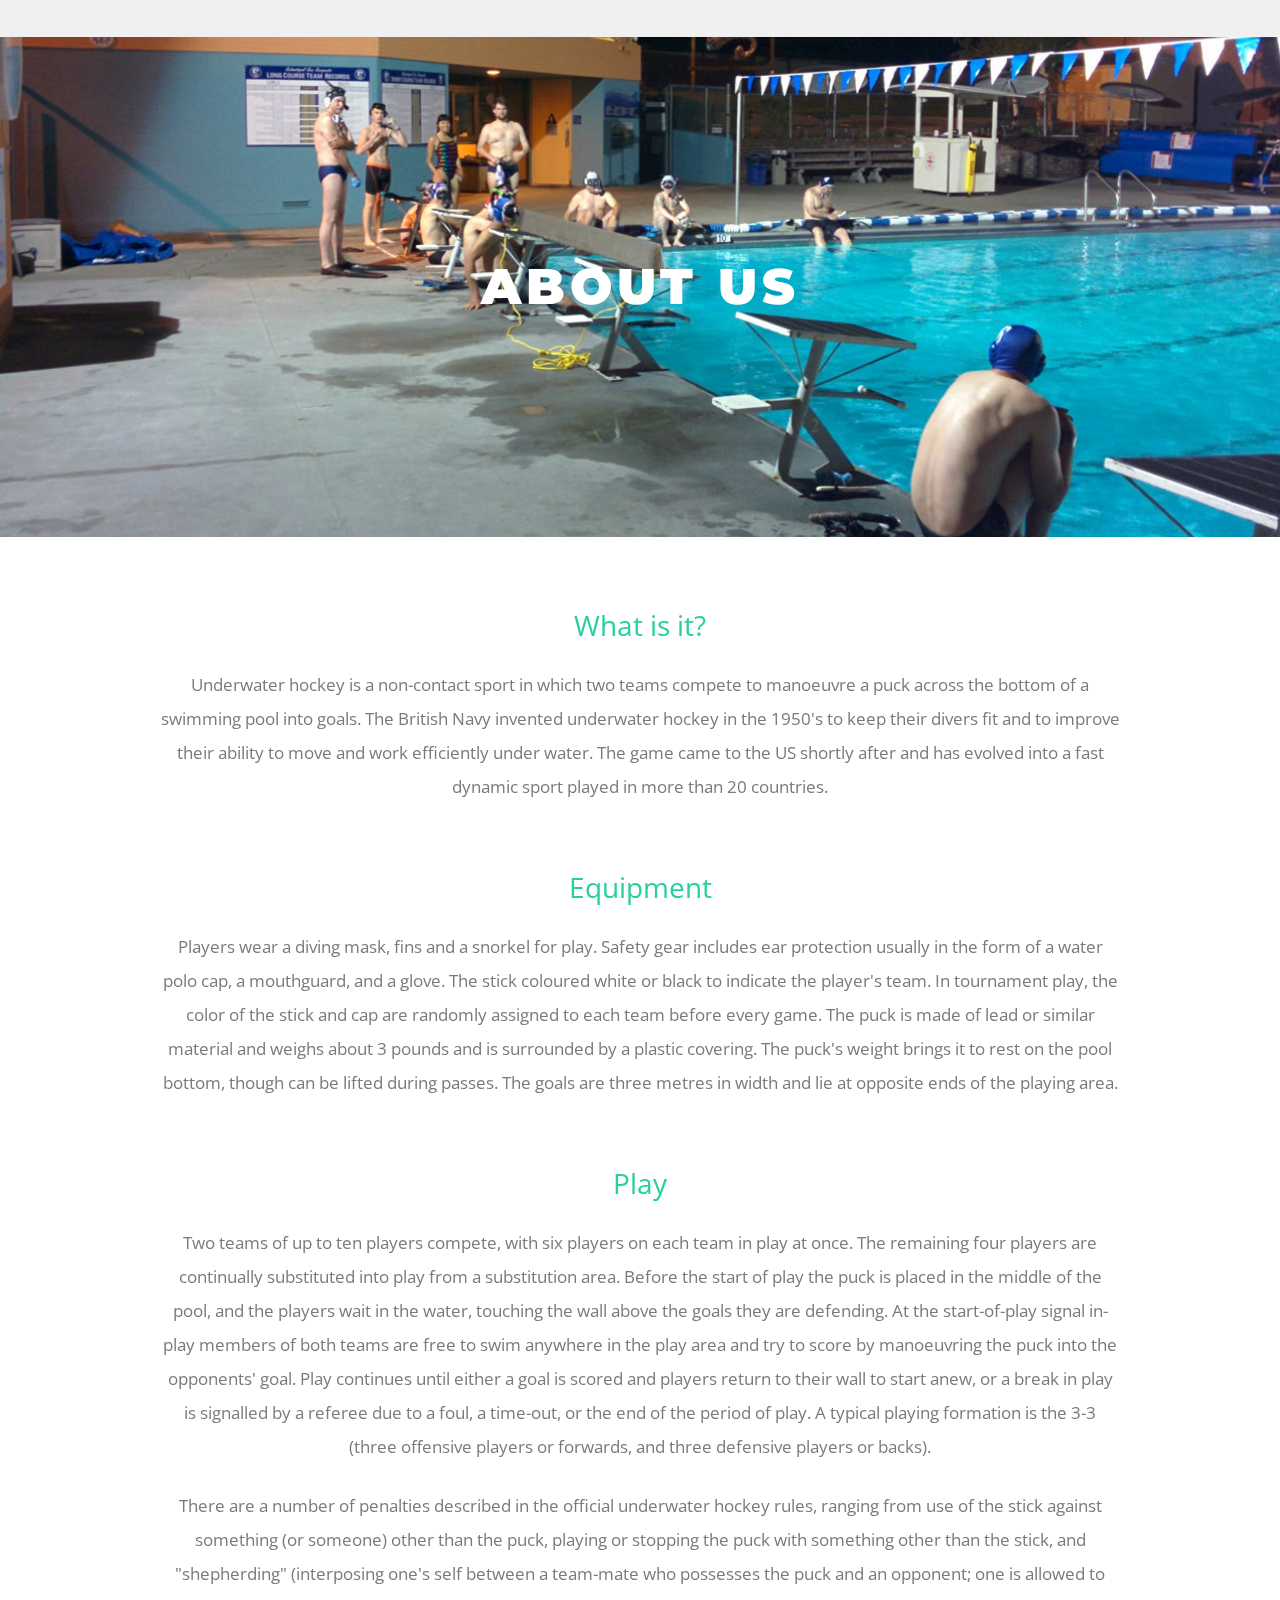
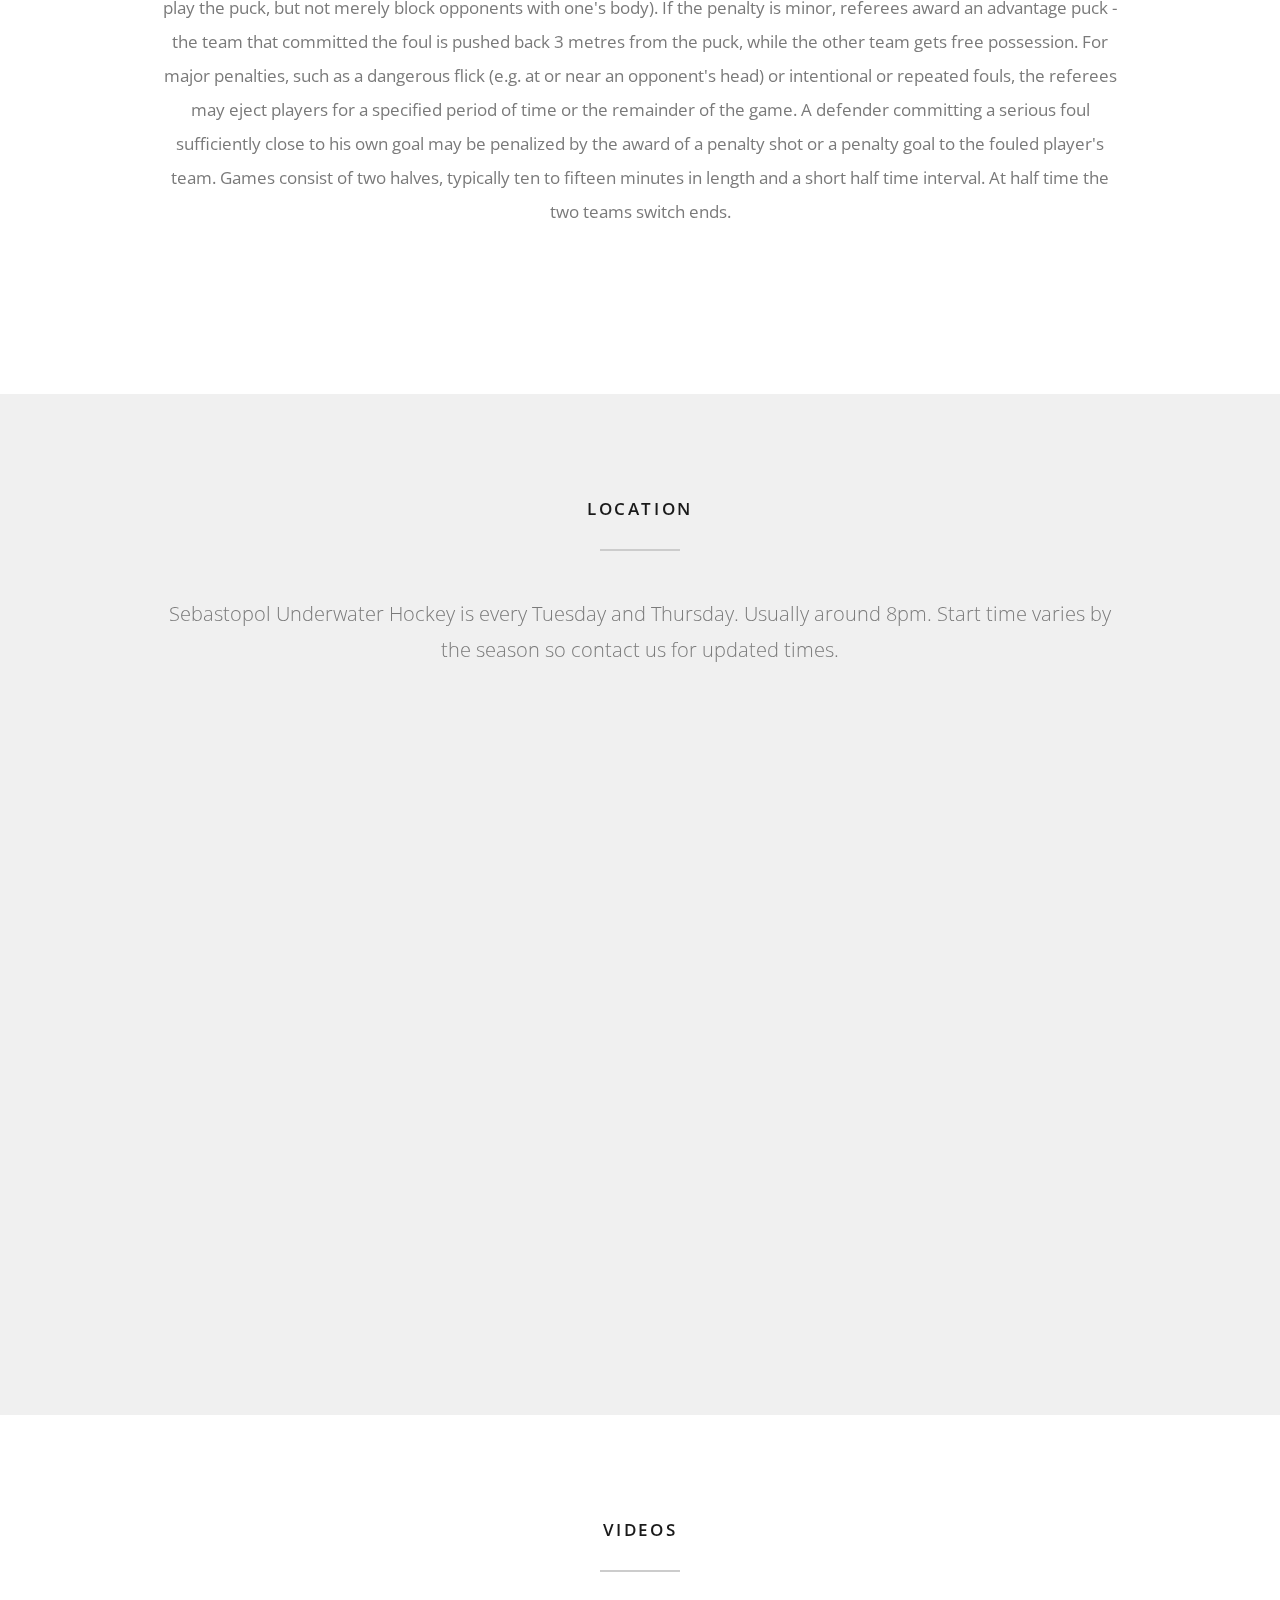
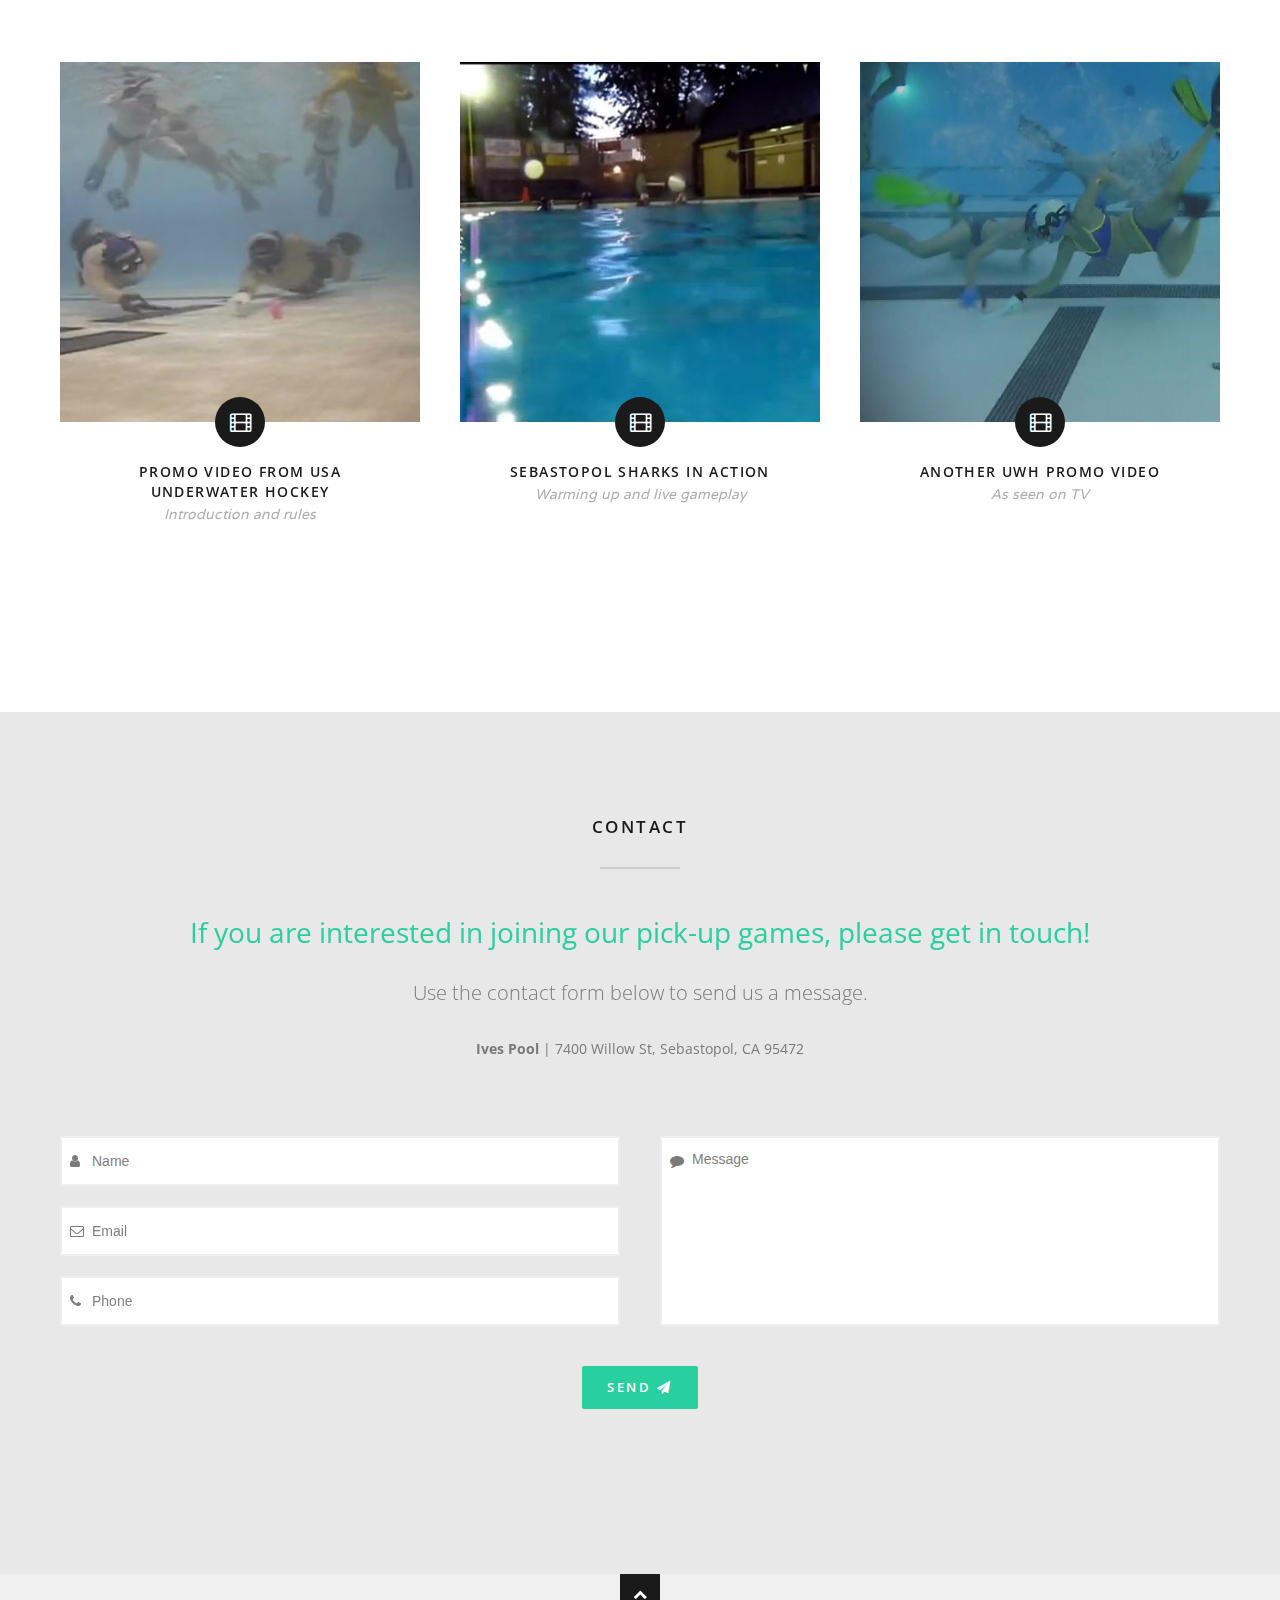
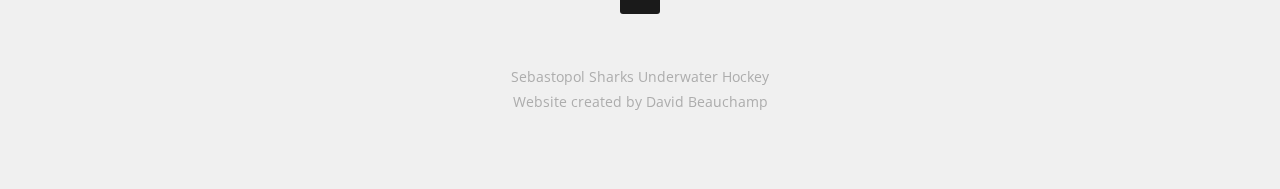
==== commit e3e1f2ea: "Typo fix" ====
--- a/index.html
+++ b/index.html
@@ -254,7 +254,7 @@
 					<label for="email"><i class="fa fa-envelope-o"></i><span class="hidden" style="display:none;">Email</span></label>
 					<input name="email" placeholder="Email" type="email" id="email" size="30" required />
 
-					<label for="phone"><i class="fa fa-phone"></i<span class="hidden" style="display:none;">Phone</span></label>
+					<label for="phone"><i class="fa fa-phone"></i><span class="hidden" style="display:none;">Phone</span></label>
 					<input name="phone" placeholder="Phone" type="tel" id="phone" size="30" />
 				</div>
 				<div class="six columns">
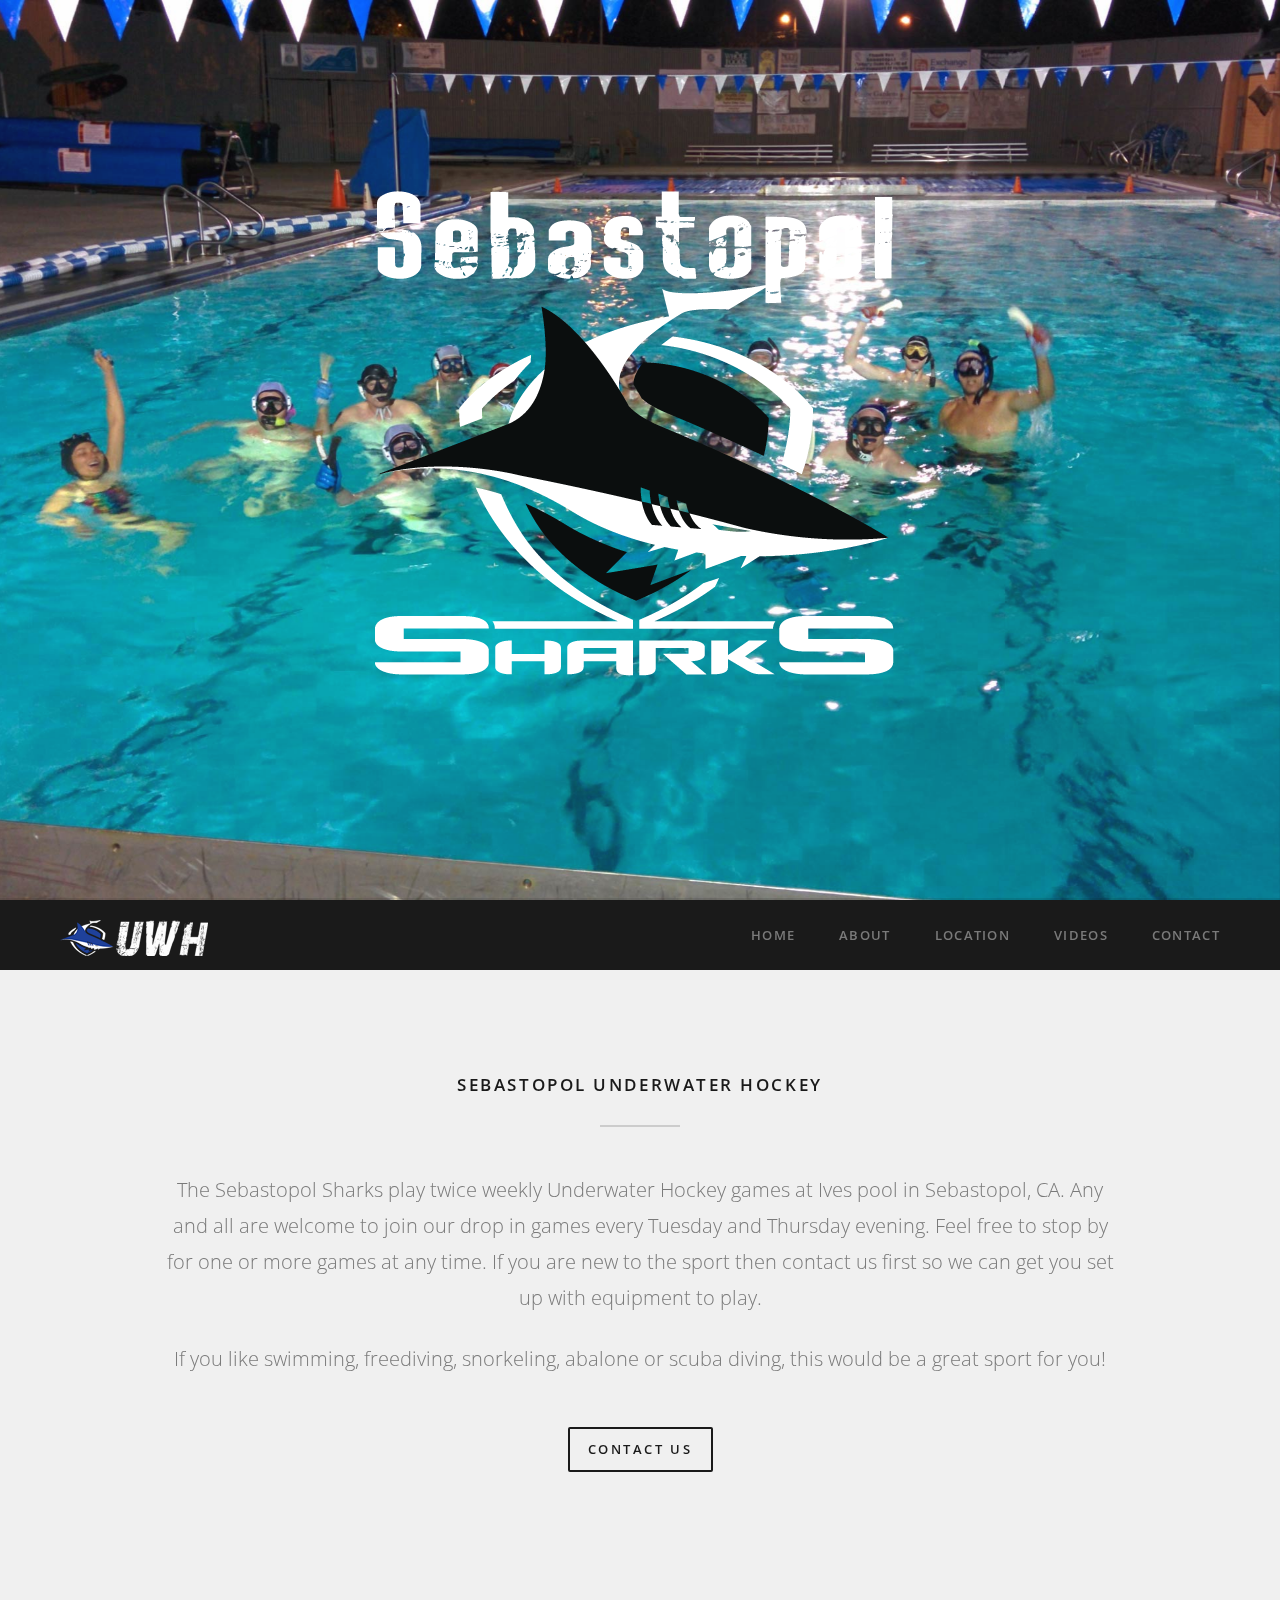
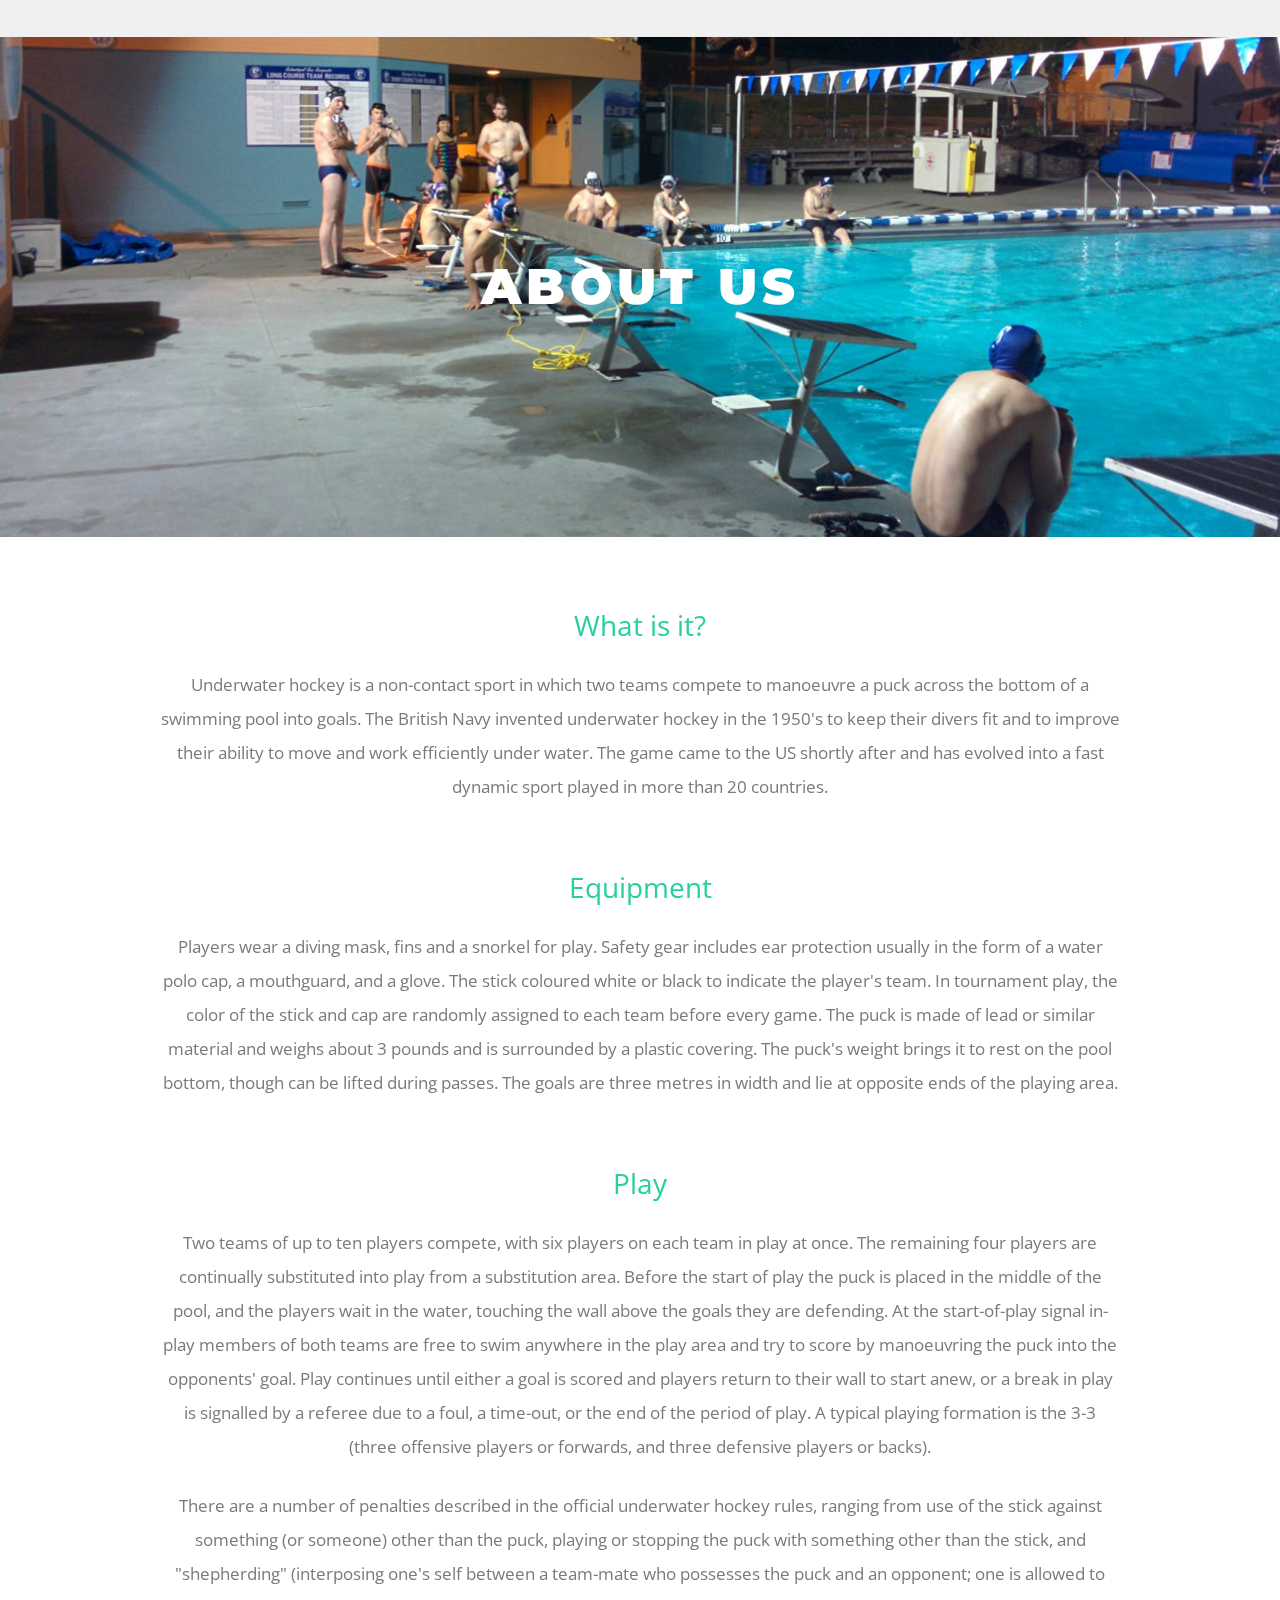
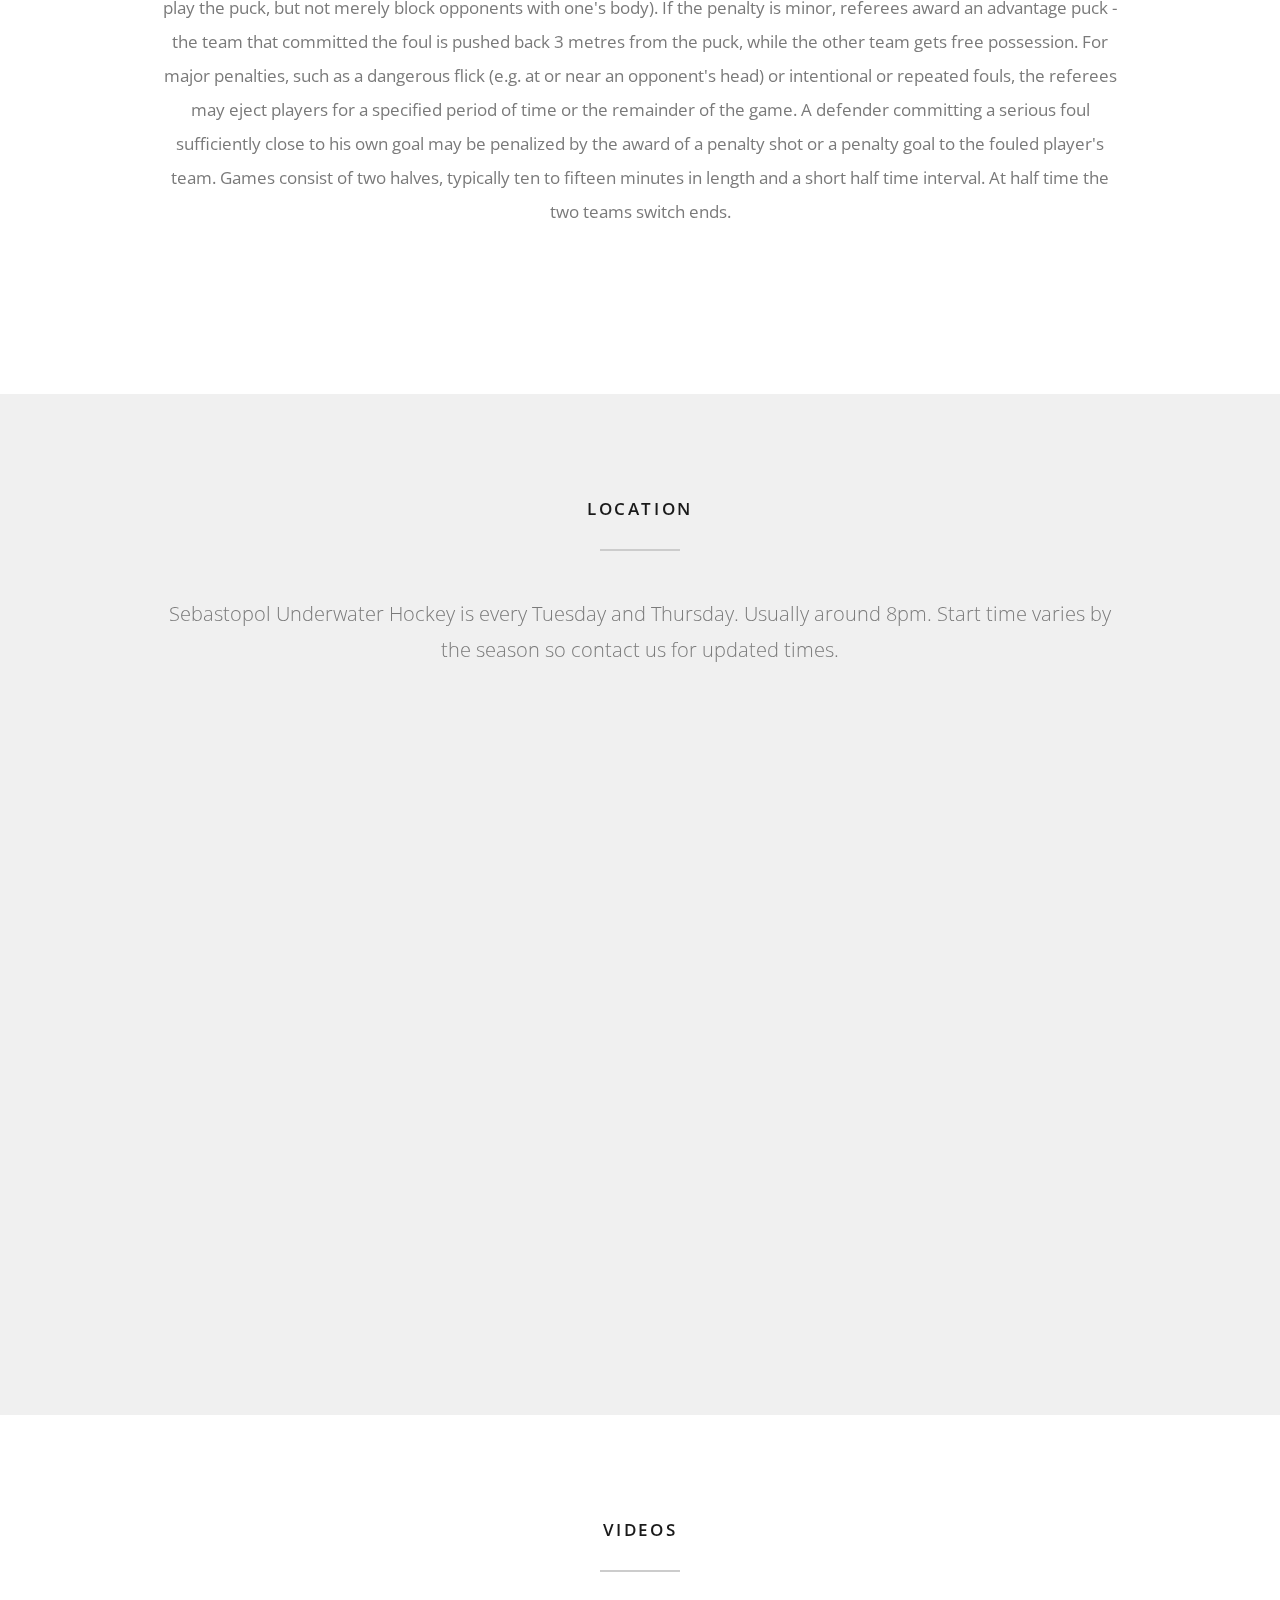
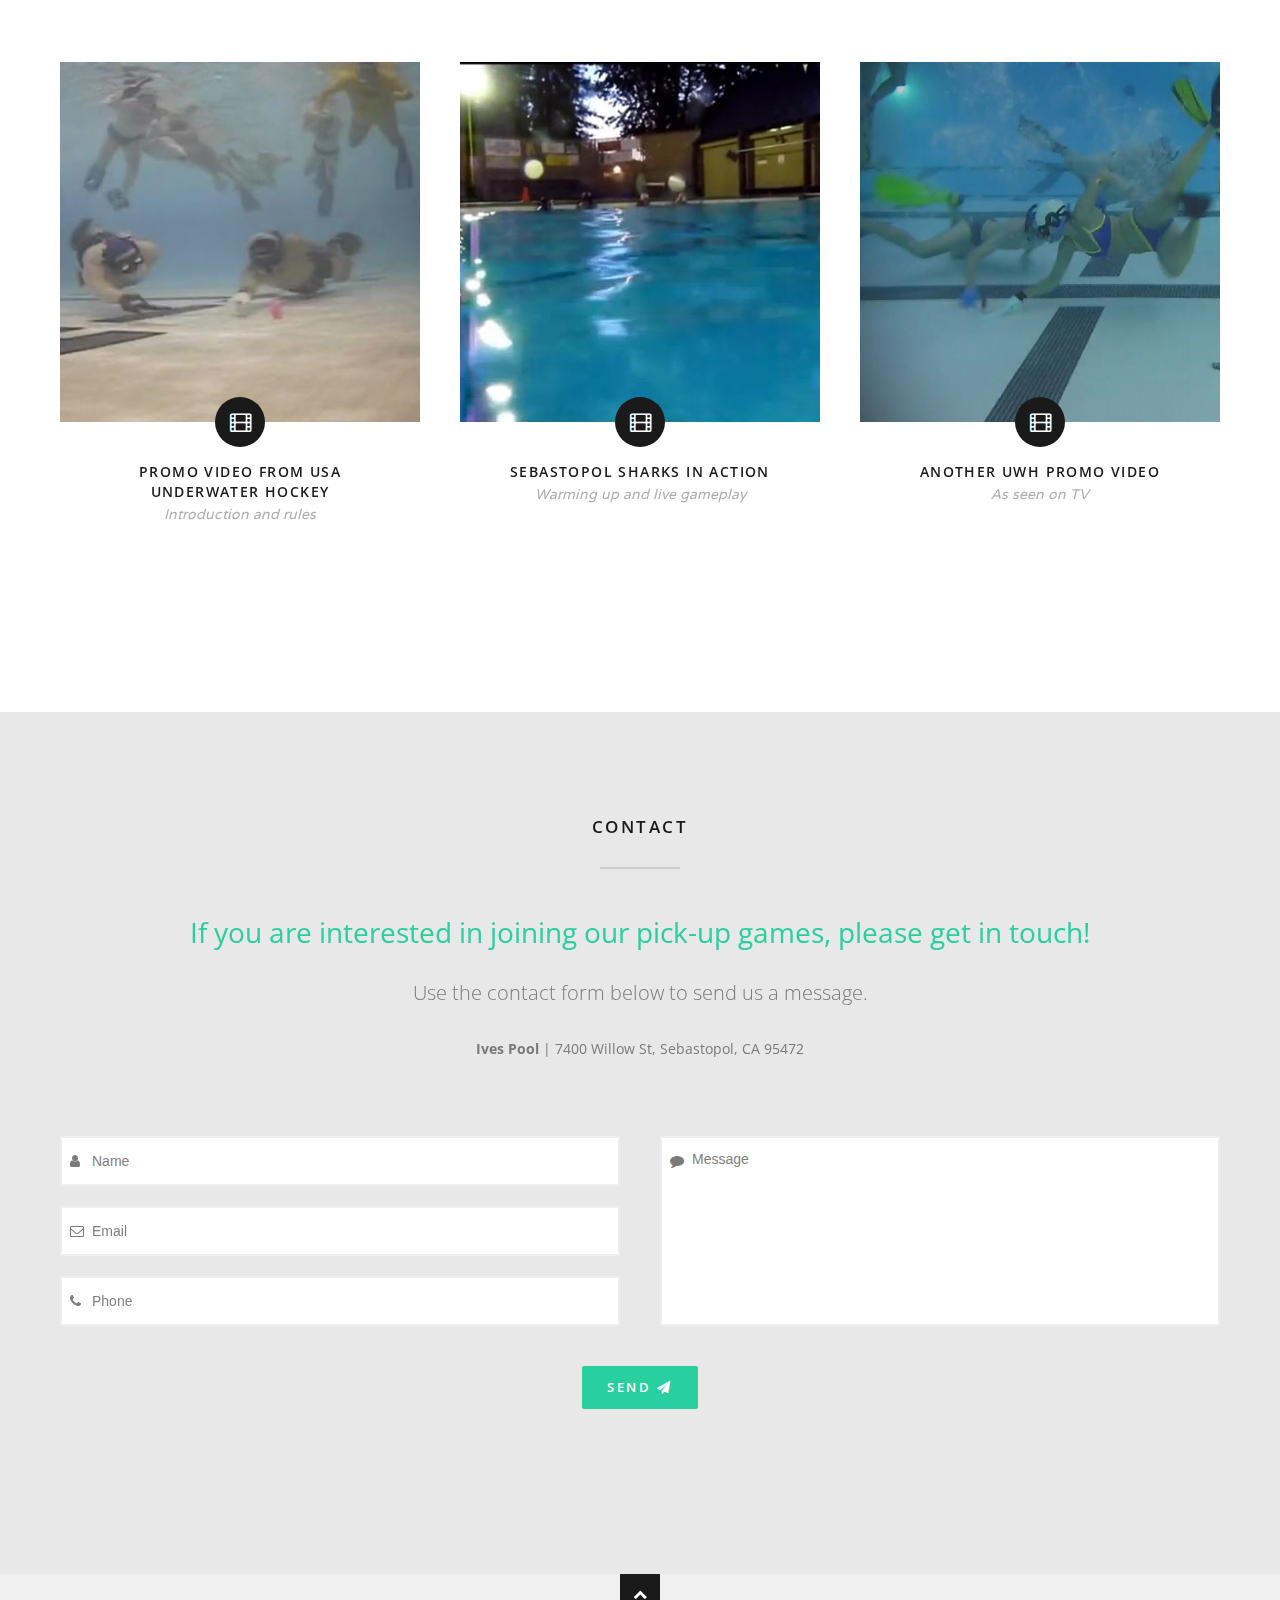
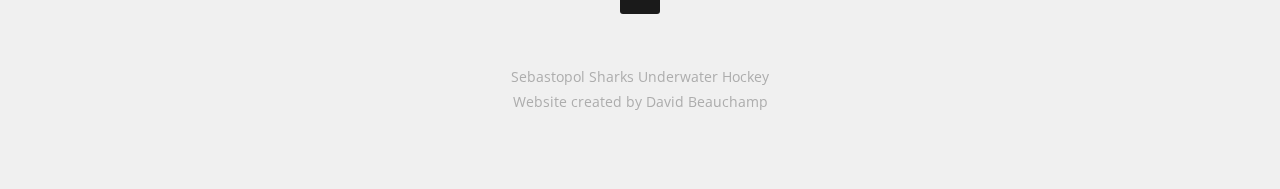
==== commit c9b25102: "Text area email anming" ====
--- a/index.html
+++ b/index.html
@@ -258,7 +258,7 @@
 					<input name="phone" placeholder="Phone" type="tel" id="phone" size="30" />
 				</div>
 				<div class="six columns">
-					<label for="comments"><i class="fa fa-comment"></i></label>
+					<label for="comments"><i class="fa fa-comment"></i><span class="hidden" style="display:none;">Message</span></label>
 					<textarea name="comments" placeholder="Message" id="comments" required ></textarea>
 				</div>
 				<div class="twelve columns">
